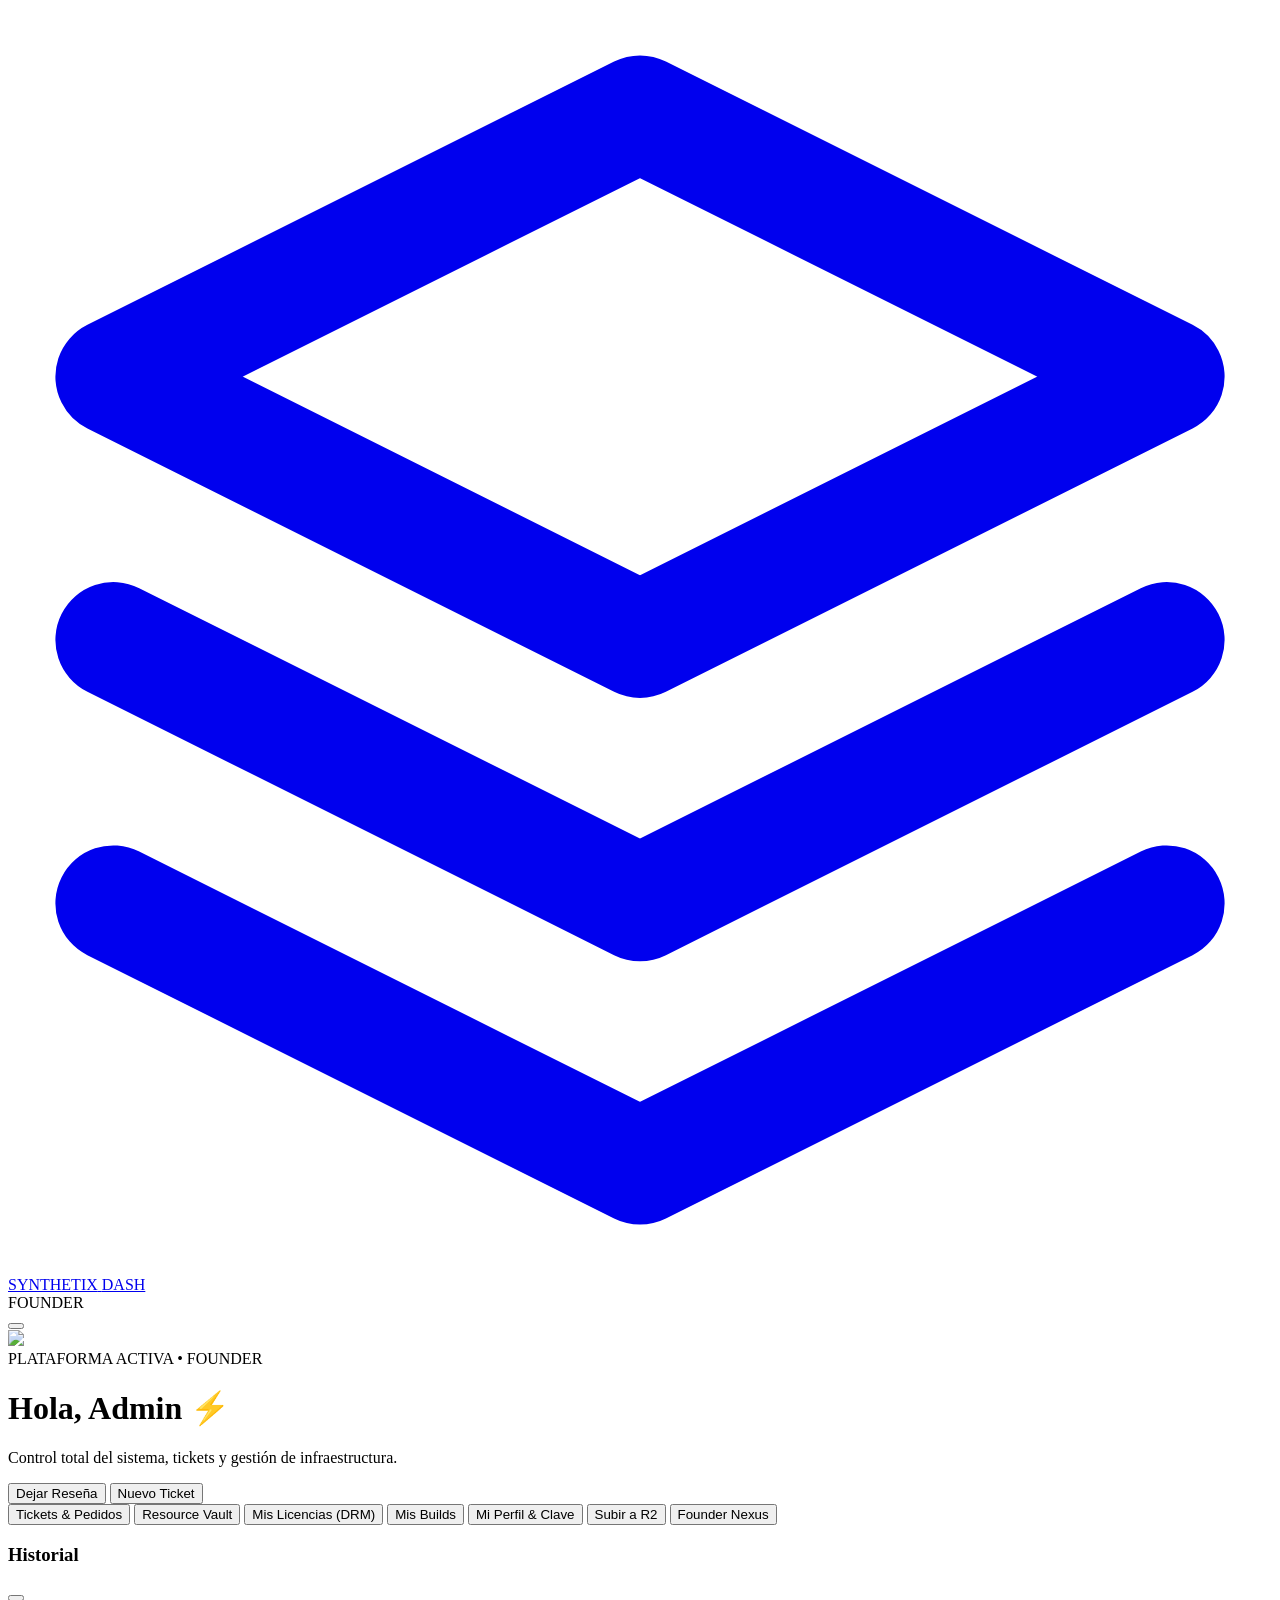
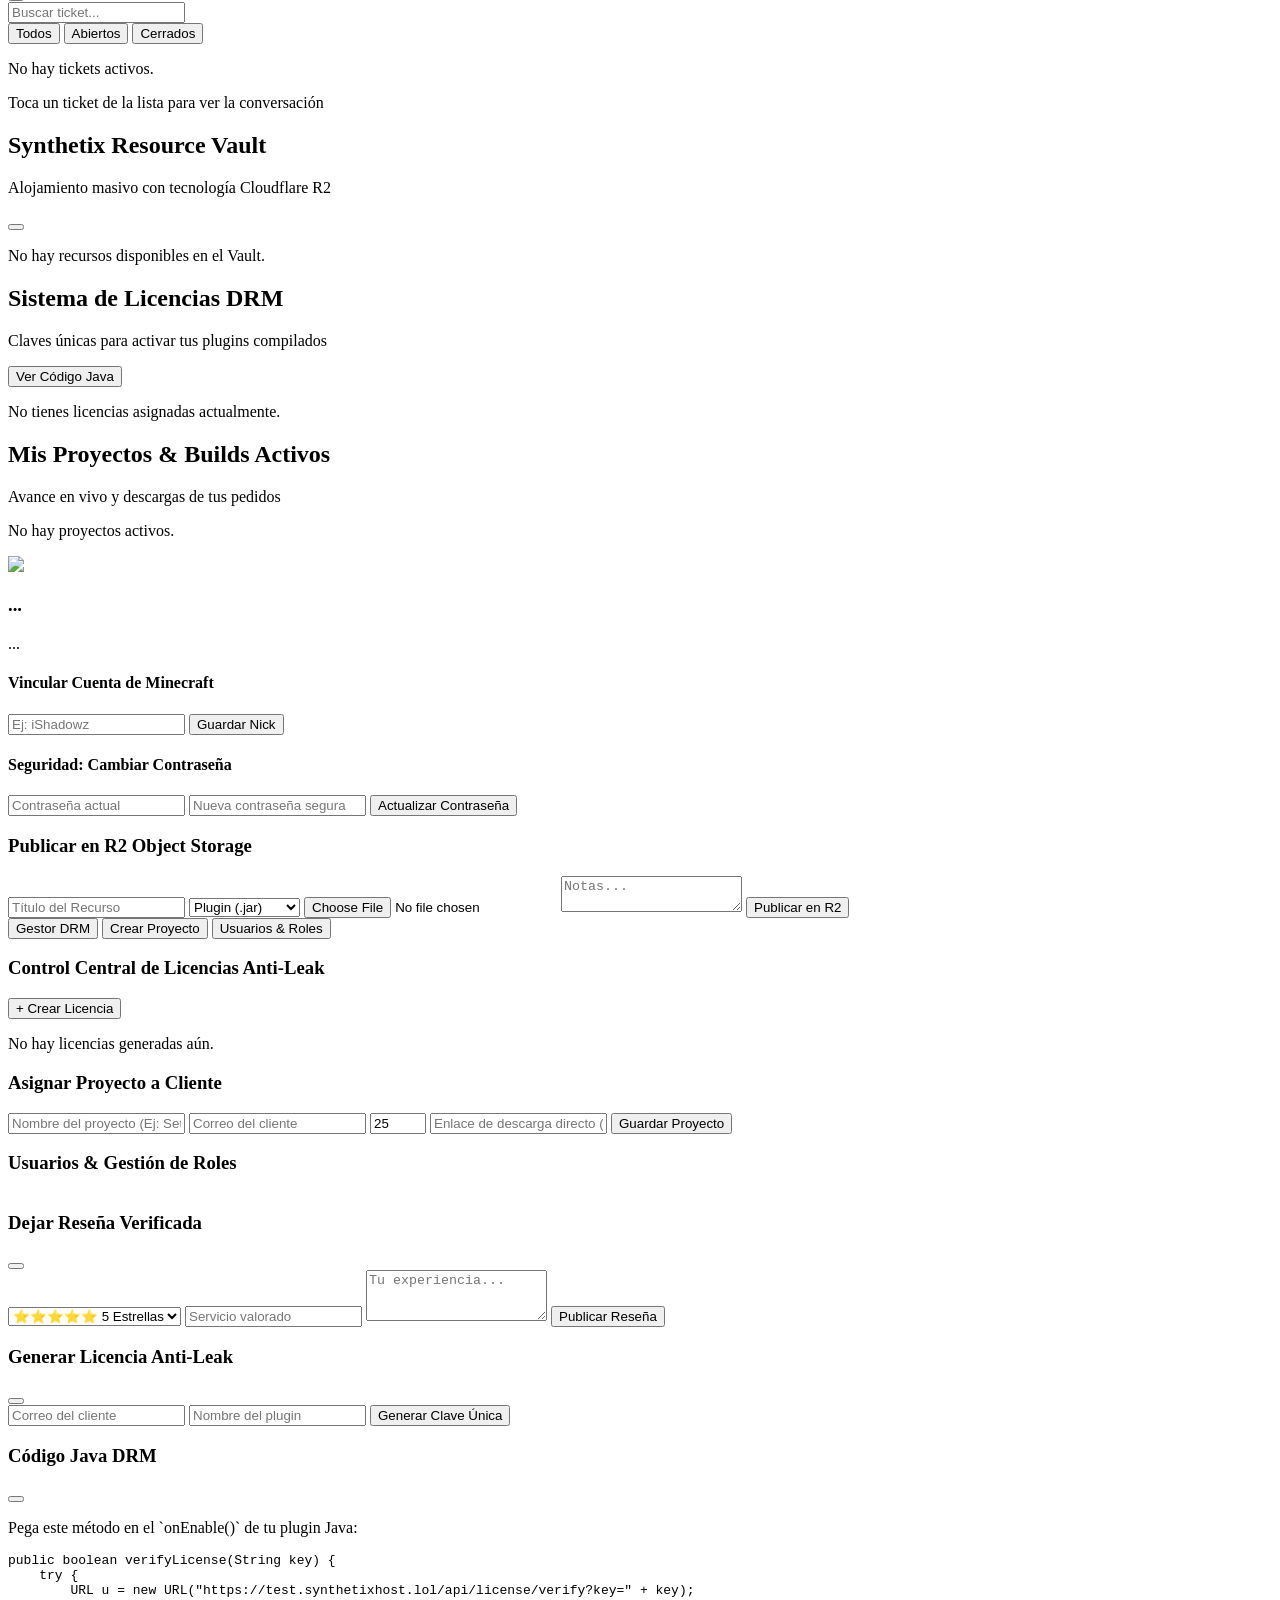
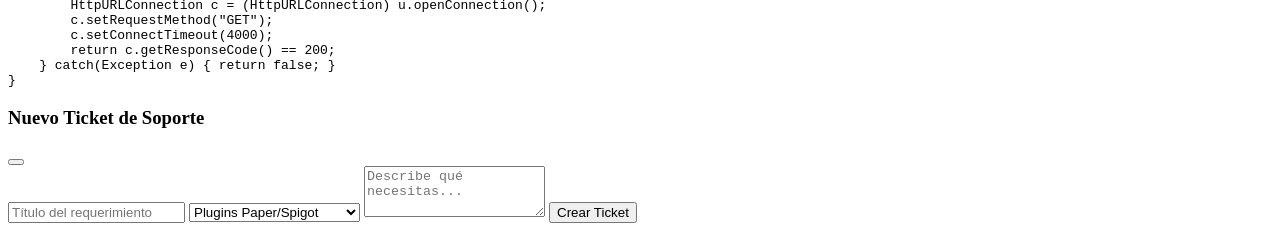
==== public/dashboard.html @ 91f56c61 "fix: solucionar bloqueo de cargando en licencias y restaurar sesion permanente" ====
<!DOCTYPE html>
<html lang="es">
<head>
  <meta charset="UTF-8">
  <meta name="viewport" content="width=device-width, initial-scale=1.0, maximum-scale=1.0, user-scalable=no">
  <title>Dashboard | Synthetix Studio</title>
  <link rel="manifest" href="/manifest.json">
  <script src="https://cdn.tailwindcss.com"></script>
  <script src="https://unpkg.com/lucide@latest"></script>
  <link rel="stylesheet" href="/assets/css/theme.css">
  <link rel="stylesheet" href="/assets/css/animations.css">
  <style>
    .no-scrollbar::-webkit-scrollbar { display: none; }
    .no-scrollbar { -ms-overflow-style: none; scrollbar-width: none; }
  </style>
</head>
<body class="bg-mesh-pattern antialiased min-h-screen text-purple-100 pb-20">

  <!-- NAVBAR -->
  <nav class="sticky top-0 z-40 backdrop-blur-2xl bg-[#06030d]/90 border-b border-purple-500/20 px-4 sm:px-8 py-3.5">
    <div class="max-w-7xl mx-auto flex items-center justify-between">
      <a href="/" class="group flex items-center space-x-2.5 transition">
        <div class="relative w-9 h-9 rounded-xl bg-[#0b0517] border border-purple-400/40 flex items-center justify-center shadow-inner">
          <svg class="w-4 h-4 text-purple-300" viewBox="0 0 24 24" fill="none" stroke="currentColor" stroke-width="2.2" stroke-linecap="round" stroke-linejoin="round">
            <polygon points="12 2 2 7 12 12 22 7 12 2"></polygon>
            <polyline points="2 17 12 22 22 17"></polyline>
            <polyline points="2 12 12 17 22 12"></polyline>
          </svg>
        </div>
        <div class="flex items-center space-x-1.5">
          <span class="font-black text-base sm:text-lg tracking-wider text-white">SYNTHETIX</span>
          <span class="text-[9px] font-mono font-bold px-1.5 py-0.5 rounded-md bg-purple-950 border border-purple-500/40 text-purple-300 uppercase">DASH</span>
        </div>
      </a>

      <div class="flex items-center space-x-3">
        <div id="roleBadge" class="inline-flex items-center space-x-1.5 px-3 py-1 rounded-full text-xs font-mono font-bold bg-purple-950 border border-fuchsia-500/60 text-fuchsia-300">
          <span class="w-2 h-2 rounded-full bg-purple-400 animate-pulse"></span>
          <span id="roleText">FOUNDER</span>
        </div>
        <button onclick="logout()" class="p-2 rounded-xl bg-purple-950/50 hover:bg-rose-950/60 border border-purple-900/60 text-purple-300 hover:text-rose-300 transition" title="Cerrar Sesión">
          <i data-lucide="log-out" class="w-4 h-4"></i>
        </button>
      </div>
    </div>
  </nav>

  <main class="max-w-7xl mx-auto px-4 sm:px-8 py-6 space-y-6">
    
    <!-- HEADER -->
    <div class="p-5 sm:p-7 rounded-3xl card-glass border border-purple-500/30 flex flex-col sm:flex-row sm:items-center justify-between gap-4">
      <div class="flex items-center space-x-4">
        <img id="userMcAvatar" src="https://mc-heads.net/avatar/steve/64" class="w-14 h-14 rounded-2xl border-2 border-purple-500/40 shadow-lg bg-black/60 object-cover">
        <div>
          <div class="flex items-center space-x-2 text-xs font-mono text-purple-400 mb-1">
            <span>PLATAFORMA ACTIVA</span>
            <span>•</span>
            <span id="welcomeRole" class="text-fuchsia-400 font-bold uppercase">FOUNDER</span>
          </div>
          <h1 class="text-xl sm:text-3xl font-black text-white">
            Hola, <span id="usernameDisplay" class="text-transparent bg-clip-text bg-gradient-to-r from-purple-300 via-fuchsia-300 to-white">Admin</span> ⚡
          </h1>
          <p id="roleDescription" class="text-purple-300/60 text-xs mt-0.5">Control total del sistema, tickets y gestión de infraestructura.</p>
        </div>
      </div>

      <div class="flex items-center space-x-2">
        <button onclick="openReviewModal()" class="inline-flex items-center space-x-1.5 px-4 py-2.5 rounded-xl border border-purple-500/40 bg-purple-950/40 text-purple-300 hover:text-white text-xs font-bold transition">
          <i data-lucide="star" class="w-3.5 h-3.5 text-amber-400"></i>
          <span>Dejar Reseña</span>
        </button>
        <button onclick="openTicketModal()" class="inline-flex items-center justify-center space-x-1.5 bg-gradient-to-r from-purple-600 to-fuchsia-600 hover:from-purple-500 text-white font-bold px-4 py-2.5 rounded-xl text-xs shadow-lg shadow-purple-600/30">
          <i data-lucide="plus-circle" class="w-4 h-4"></i>
          <span>Nuevo Ticket</span>
        </button>
      </div>
    </div>

    <!-- PESTAÑAS HORIZONTALES -->
    <div class="flex items-center space-x-2 overflow-x-auto no-scrollbar pb-1 border-b border-purple-900/40">
      <button onclick="setMainTab('tickets')" id="tabBtnTickets" class="whitespace-nowrap px-4 py-2 rounded-xl text-xs font-bold bg-purple-600 text-white transition flex items-center space-x-1.5 shadow-md shadow-purple-600/30">
        <i data-lucide="message-square" class="w-3.5 h-3.5"></i>
        <span>Tickets & Pedidos</span>
      </button>
      <button onclick="setMainTab('vault')" id="tabBtnVault" class="whitespace-nowrap px-4 py-2 rounded-xl text-xs font-bold bg-purple-950/40 text-purple-300 border border-purple-500/30 hover:text-white transition flex items-center space-x-1.5">
        <i data-lucide="package" class="w-3.5 h-3.5 text-fuchsia-400"></i>
        <span>Resource Vault</span>
      </button>
      <button onclick="setMainTab('licenses')" id="tabBtnLicenses" class="whitespace-nowrap px-4 py-2 rounded-xl text-xs font-bold bg-purple-950/40 text-purple-300 border border-purple-500/30 hover:text-white transition flex items-center space-x-1.5">
        <i data-lucide="shield-check" class="w-3.5 h-3.5 text-emerald-400"></i>
        <span>Mis Licencias (DRM)</span>
      </button>
      <button onclick="setMainTab('projects')" id="tabBtnProjects" class="whitespace-nowrap px-4 py-2 rounded-xl text-xs font-bold bg-purple-950/40 text-purple-300 border border-purple-500/30 hover:text-white transition flex items-center space-x-1.5">
        <i data-lucide="folder-git-2" class="w-3.5 h-3.5"></i>
        <span>Mis Builds</span>
      </button>
      <button onclick="setMainTab('profile')" id="tabBtnProfile" class="whitespace-nowrap px-4 py-2 rounded-xl text-xs font-bold bg-purple-950/40 text-purple-300 border border-purple-500/30 hover:text-white transition flex items-center space-x-1.5">
        <i data-lucide="user-check" class="w-3.5 h-3.5 text-cyan-400"></i>
        <span>Mi Perfil & Clave</span>
      </button>
      <button onclick="setMainTab('dev')" id="tabBtnDev" class="hidden whitespace-nowrap px-4 py-2 rounded-xl text-xs font-bold bg-purple-950/40 text-cyan-300 border border-cyan-500/40 hover:text-white transition flex items-center space-x-1.5">
        <i data-lucide="upload" class="w-3.5 h-3.5"></i>
        <span>Subir a R2</span>
      </button>
      <button onclick="setMainTab('founder')" id="tabBtnFounder" class="hidden whitespace-nowrap px-4 py-2 rounded-xl text-xs font-bold bg-purple-950/40 text-fuchsia-300 border border-fuchsia-500/40 hover:text-white transition flex items-center space-x-1.5">
        <i data-lucide="crown" class="w-3.5 h-3.5 text-amber-400"></i>
        <span>Founder Nexus</span>
      </button>
    </div>

    <!-- VISTA 1: TICKETS -->
    <div id="viewTickets" class="grid lg:grid-cols-3 gap-5">
      <div class="lg:col-span-1 p-5 rounded-3xl card-glass border border-purple-900/40 space-y-3">
        <div class="flex items-center justify-between border-b border-purple-950 pb-2.5">
          <h3 class="font-bold text-white text-xs uppercase font-mono tracking-wider">Historial</h3>
          <button onclick="loadTickets()" class="text-xs text-purple-400 hover:text-white"><i data-lucide="refresh-cw" class="w-3.5 h-3.5"></i></button>
        </div>
        <input type="text" id="ticketSearchInput" oninput="filterTickets()" placeholder="Buscar ticket..." class="w-full bg-black/60 border border-purple-950 rounded-xl px-3 py-1.5 text-xs text-white placeholder-purple-400/40 focus:outline-none focus:border-purple-400">
        <div class="flex space-x-1 text-[10px] font-mono">
          <button onclick="setTicketFilter('all')" id="fltAll" class="flex-1 py-1 rounded-lg bg-purple-600 text-white font-bold">Todos</button>
          <button onclick="setTicketFilter('Abierto')" id="fltOpen" class="flex-1 py-1 rounded-lg bg-purple-950/50 text-purple-300 hover:text-white">Abiertos</button>
          <button onclick="setTicketFilter('Cerrado')" id="fltClosed" class="flex-1 py-1 rounded-lg bg-purple-950/50 text-purple-300 hover:text-white">Cerrados</button>
        </div>
        <div id="ticketsContainer" class="space-y-2 max-h-[400px] overflow-y-auto pr-1">
          <p class="text-xs text-purple-400 text-center py-4">No hay tickets activos.</p>
        </div>
      </div>

      <div class="lg:col-span-2 p-5 rounded-3xl card-glass border border-purple-900/40 flex flex-col justify-between min-h-[480px]">
        <div id="ticketDetailContent" class="space-y-3">
          <div class="text-center py-24 text-purple-400/60">
            <i data-lucide="message-square" class="w-10 h-10 mx-auto mb-2 opacity-50"></i>
            <p class="text-xs font-semibold">Toca un ticket de la lista para ver la conversación</p>
          </div>
        </div>
        <div id="replyArea" class="hidden pt-3 border-t border-purple-950 mt-3"></div>
      </div>
    </div>

    <!-- VISTA 2: RESOURCE VAULT -->
    <div id="viewVault" class="hidden space-y-4">
      <div class="p-6 rounded-3xl card-glass border border-purple-900/40 space-y-4">
        <div class="flex items-center justify-between border-b border-purple-950 pb-3">
          <div>
            <h2 class="text-base font-bold text-white">Synthetix Resource Vault</h2>
            <p class="text-[11px] text-purple-300/60">Alojamiento masivo con tecnología Cloudflare R2</p>
          </div>
          <button onclick="loadVault()" class="text-xs text-purple-400 hover:text-white"><i data-lucide="refresh-cw" class="w-3.5 h-3.5"></i></button>
        </div>
        <div id="vaultContainer" class="grid sm:grid-cols-2 lg:grid-cols-3 gap-4">
          <p class="text-xs text-purple-400 py-6">No hay recursos disponibles en el Vault.</p>
        </div>
      </div>
    </div>

    <!-- VISTA 3: MIS LICENCIAS (DRM) -->
    <div id="viewLicenses" class="hidden space-y-6">
      <div class="p-6 rounded-3xl card-glass border border-purple-900/40 space-y-6">
        <div class="flex items-center justify-between border-b border-purple-950 pb-4">
          <div>
            <h2 class="text-base font-bold text-white">Sistema de Licencias DRM</h2>
            <p class="text-xs text-purple-300/60">Claves únicas para activar tus plugins compilados</p>
          </div>
          <button onclick="showJavaSnippetModal()" class="px-3.5 py-2 rounded-xl bg-purple-950 border border-purple-800 text-purple-300 hover:text-white text-xs font-mono font-bold flex items-center space-x-1.5">
            <i data-lucide="code" class="w-4 h-4"></i>
            <span>Ver Código Java</span>
          </button>
        </div>
        <div id="licensesContainer" class="space-y-3">
          <p class="text-xs text-purple-400 text-center py-4">No tienes licencias asignadas actualmente.</p>
        </div>
      </div>
    </div>

    <!-- VISTA 4: MIS BUILDS -->
    <div id="viewProjects" class="hidden space-y-4">
      <div class="p-6 rounded-3xl card-glass border border-purple-900/40 space-y-4">
        <div class="border-b border-purple-950 pb-3">
          <h2 class="text-base font-bold text-white">Mis Proyectos & Builds Activos</h2>
          <p class="text-[11px] text-purple-300/60">Avance en vivo y descargas de tus pedidos</p>
        </div>
        <div id="projectsContainer" class="grid md:grid-cols-2 gap-4">
          <p class="text-xs text-purple-400 text-center py-4">No hay proyectos activos.</p>
        </div>
      </div>
    </div>

    <!-- VISTA 5: MI PERFIL Y SEGURIDAD -->
    <div id="viewProfile" class="hidden space-y-6">
      <div class="grid md:grid-cols-3 gap-6">
        <div class="p-6 rounded-3xl card-glass border border-purple-900/60 space-y-4 text-center flex flex-col items-center">
          <img id="profilePreviewHead" src="https://mc-heads.net/avatar/steve/100" class="w-24 h-24 rounded-2xl border-2 border-fuchsia-500/50 shadow-xl bg-black/60 object-cover">
          <div>
            <h3 id="profileUsername" class="text-lg font-bold text-white mt-3">...</h3>
            <p id="profileEmail" class="text-xs text-purple-400 font-mono">...</p>
          </div>
        </div>

        <div class="md:col-span-2 space-y-6">
          <div class="p-6 rounded-3xl card-glass border border-purple-900/60 space-y-3">
            <h4 class="text-sm font-bold text-white flex items-center space-x-2">
              <i data-lucide="gamepad-2" class="w-4 h-4 text-fuchsia-400"></i>
              <span>Vincular Cuenta de Minecraft</span>
            </h4>
            <form id="mcNickForm" class="flex gap-2">
              <input type="text" id="mcNickInput" placeholder="Ej: iShadowz" class="flex-1 bg-black/60 border border-purple-900 rounded-xl px-3 py-2 text-xs text-white">
              <button type="submit" class="px-4 py-2 rounded-xl bg-purple-600 hover:bg-purple-500 text-white font-bold text-xs">Guardar Nick</button>
            </form>
          </div>

          <div class="p-6 rounded-3xl card-glass border border-purple-900/60 space-y-3">
            <h4 class="text-sm font-bold text-white flex items-center space-x-2">
              <i data-lucide="key" class="w-4 h-4 text-purple-400"></i>
              <span>Seguridad: Cambiar Contraseña</span>
            </h4>
            <form id="changePasswordForm" class="space-y-3">
              <input type="password" id="currentPass" required placeholder="Contraseña actual" class="w-full bg-black/60 border border-purple-900 rounded-xl px-3 py-2 text-xs text-white">
              <input type="password" id="newPass" required placeholder="Nueva contraseña segura" class="w-full bg-black/60 border border-purple-900 rounded-xl px-3 py-2 text-xs text-white">
              <button type="submit" class="w-full py-2.5 rounded-xl bg-gradient-to-r from-purple-600 to-fuchsia-600 font-bold text-xs text-white">Actualizar Contraseña</button>
            </form>
          </div>
        </div>
      </div>
    </div>

    <!-- VISTA 6: DEV STUDIO (SUBIDA A R2) -->
    <div id="viewDev" class="hidden space-y-4">
      <div class="p-6 sm:p-8 rounded-3xl card-glass border border-cyan-500/40 max-w-xl mx-auto space-y-4">
        <h3 class="font-bold text-white text-sm">Publicar en R2 Object Storage</h3>
        <form id="vaultUploadForm" class="space-y-3">
          <input type="text" id="vName" required placeholder="Título del Recurso" class="w-full bg-black/60 border border-purple-900 rounded-xl px-3 py-2 text-xs text-white">
          <select id="vCategory" class="w-full bg-black/60 border border-purple-900 rounded-xl px-3 py-2 text-xs text-white">
            <option value="Plugin">Plugin (.jar)</option><option value="Setup">Setup (.zip)</option><option value="Mapa">Mapa (.schem)</option>
          </select>
          <input type="file" id="vFile" required class="text-xs text-purple-400">
          <textarea id="vDesc" rows="2" placeholder="Notas..." class="w-full bg-black/60 border border-purple-900 rounded-xl px-3 py-2 text-xs text-white"></textarea>
          <button type="submit" id="vUploadBtn" class="w-full bg-cyan-600 font-bold text-xs text-black py-2.5 rounded-xl">Publicar en R2</button>
        </form>
      </div>
    </div>

    <!-- VISTA 7: FOUNDER NEXUS -->
    <div id="viewFounder" class="hidden space-y-6">
      <div class="grid grid-cols-3 gap-2.5 max-w-lg">
        <button onclick="setFounderSubTab('licenses')" id="fTabLicenses" class="p-3 rounded-2xl bg-purple-600 text-white font-bold text-xs">Gestor DRM</button>
        <button onclick="setFounderSubTab('assignProject')" id="fTabAssign" class="p-3 rounded-2xl bg-black/40 border border-purple-900 text-purple-300 font-bold text-xs">Crear Proyecto</button>
        <button onclick="setFounderSubTab('users')" id="fTabUsers" class="p-3 rounded-2xl bg-black/40 border border-purple-900 text-purple-300 font-bold text-xs">Usuarios & Roles</button>
      </div>

      <!-- SECCIÓN DRM -->
      <div id="fSecLicenses" class="p-5 rounded-3xl card-glass border border-purple-900/40 space-y-4">
        <div class="flex items-center justify-between border-b border-purple-950 pb-3">
          <h3 class="font-bold text-white text-sm">Control Central de Licencias Anti-Leak</h3>
          <button onclick="openCreateLicenseModal()" class="px-3 py-1.5 rounded-xl bg-purple-600 hover:bg-purple-500 text-white text-xs font-bold">+ Crear Licencia</button>
        </div>
        <div id="founderLicensesList" class="space-y-2">
          <p class="text-xs text-purple-400 text-center py-4">No hay licencias generadas aún.</p>
        </div>
      </div>

      <!-- SECCIÓN CREAR PROYECTO -->
      <div id="fSecAssign" class="hidden p-5 rounded-3xl card-glass border border-purple-900/40 max-w-xl space-y-3">
        <h3 class="font-bold text-white text-sm">Asignar Proyecto a Cliente</h3>
        <form id="createProjectForm" class="space-y-3">
          <input type="text" id="pTitle" required placeholder="Nombre del proyecto (Ej: Setup BoxPvP)" class="w-full bg-black/60 border border-purple-900 rounded-xl px-3 py-2 text-xs text-white">
          <input type="email" id="pClientEmail" required placeholder="Correo del cliente" class="w-full bg-black/60 border border-purple-900 rounded-xl px-3 py-2 text-xs text-white">
          <input type="number" id="pProgress" min="0" max="100" value="25" placeholder="Progreso %" class="w-full bg-black/60 border border-purple-900 rounded-xl px-3 py-2 text-xs text-white">
          <input type="url" id="pDownloadUrl" placeholder="Enlace de descarga directo (opcional)" class="w-full bg-black/60 border border-purple-900 rounded-xl px-3 py-2 text-xs text-white">
          <button type="submit" class="w-full bg-purple-600 hover:bg-purple-500 font-bold text-xs text-white py-2.5 rounded-xl transition shadow-md shadow-purple-600/30">Guardar Proyecto</button>
        </form>
      </div>

      <!-- SECCIÓN USUARIOS -->
      <div id="fSecUsers" class="hidden p-5 rounded-3xl card-glass border border-purple-900/40 space-y-3">
        <h3 class="font-bold text-white text-sm">Usuarios & Gestión de Roles</h3>
        <div class="overflow-x-auto"><table class="w-full text-left text-xs"><tbody id="usersTableBody" class="divide-y divide-purple-950"></tbody></table></div>
      </div>
    </div>

  </main>

  <!-- MODAL: DEJAR RESEÑA -->
  <div id="reviewModal" class="fixed inset-0 z-50 bg-black/80 backdrop-blur-sm hidden flex items-center justify-center p-4">
    <div class="max-w-md w-full card-glass rounded-3xl p-6 border border-purple-500/40 shadow-2xl space-y-4">
      <div class="flex items-center justify-between">
        <h3 class="text-base font-bold text-white">Dejar Reseña Verificada</h3>
        <button onclick="closeReviewModal()" class="text-purple-400 hover:text-white"><i data-lucide="x" class="w-5 h-5"></i></button>
      </div>
      <form id="reviewForm" class="space-y-3">
        <select id="revStars" class="w-full bg-black/60 border border-purple-900 rounded-xl px-3 py-2 text-xs text-white">
          <option value="5">⭐⭐⭐⭐⭐ 5 Estrellas</option>
          <option value="4">⭐⭐⭐⭐ 4 Estrellas</option>
          <option value="3">⭐⭐⭐ 3 Estrellas</option>
        </select>
        <input type="text" id="revService" required placeholder="Servicio valorado" class="w-full bg-black/60 border border-purple-900 rounded-xl px-3 py-2 text-xs text-white">
        <textarea id="revComment" rows="3" required placeholder="Tu experiencia..." class="w-full bg-black/60 border border-purple-900 rounded-xl px-3 py-2 text-xs text-white"></textarea>
        <button type="submit" class="w-full bg-gradient-to-r from-purple-600 to-fuchsia-600 text-white font-bold py-2.5 rounded-xl text-xs">Publicar Reseña</button>
      </form>
    </div>
  </div>

  <!-- MODAL: CREAR LICENCIA DRM -->
  <div id="createLicenseModal" class="fixed inset-0 z-50 bg-black/80 backdrop-blur-sm hidden flex items-center justify-center p-4">
    <div class="max-w-md w-full card-glass rounded-3xl p-6 border border-purple-500/40 shadow-2xl space-y-4">
      <div class="flex items-center justify-between">
        <h3 class="text-base font-bold text-white">Generar Licencia Anti-Leak</h3>
        <button onclick="closeCreateLicenseModal()" class="text-purple-400 hover:text-white"><i data-lucide="x" class="w-5 h-5"></i></button>
      </div>
      <form id="createLicenseForm" class="space-y-3">
        <input type="email" id="licEmail" required placeholder="Correo del cliente" class="w-full bg-black/60 border border-purple-900 rounded-xl px-3 py-2 text-xs text-white">
        <input type="text" id="licPlugin" required placeholder="Nombre del plugin" class="w-full bg-black/60 border border-purple-900 rounded-xl px-3 py-2 text-xs text-white">
        <button type="submit" class="w-full bg-emerald-600 hover:bg-emerald-500 text-white font-bold py-2.5 rounded-xl text-xs">Generar Clave Única</button>
      </form>
    </div>
  </div>

  <!-- MODAL: CÓDIGO JAVA DRM -->
  <div id="javaSnippetModal" class="fixed inset-0 z-50 bg-black/80 backdrop-blur-sm hidden flex items-center justify-center p-4">
    <div class="max-w-xl w-full card-glass rounded-3xl p-6 border border-purple-500/40 shadow-2xl space-y-4">
      <div class="flex items-center justify-between">
        <h3 class="text-sm font-bold text-white">Código Java DRM</h3>
        <button onclick="closeJavaSnippetModal()" class="text-purple-400 hover:text-white"><i data-lucide="x" class="w-5 h-5"></i></button>
      </div>
      <p class="text-xs text-purple-300/70">Pega este método en el `onEnable()` de tu plugin Java:</p>
      <div class="bg-black/90 p-4 rounded-xl border border-purple-950 font-mono text-[11px] text-purple-300 overflow-x-auto leading-relaxed">
        <pre>public boolean verifyLicense(String key) {
    try {
        URL u = new URL("https://test.synthetixhost.lol/api/license/verify?key=" + key);
        HttpURLConnection c = (HttpURLConnection) u.openConnection();
        c.setRequestMethod("GET");
        c.setConnectTimeout(4000);
        return c.getResponseCode() == 200;
    } catch(Exception e) { return false; }
}</pre>
      </div>
    </div>
  </div>

  <!-- MODAL TICKET -->
  <div id="ticketModal" class="fixed inset-0 z-50 bg-black/80 backdrop-blur-sm hidden flex items-center justify-center p-4">
    <div class="max-w-md w-full card-glass rounded-3xl p-5 border border-purple-500/40 shadow-2xl">
      <div class="flex items-center justify-between mb-3">
        <h3 class="text-base font-bold text-white">Nuevo Ticket de Soporte</h3>
        <button onclick="closeTicketModal()" class="text-purple-400 hover:text-white"><i data-lucide="x" class="w-5 h-5"></i></button>
      </div>
      <form id="ticketForm" class="space-y-3">
        <input type="text" id="tTitle" required placeholder="Título del requerimiento" class="w-full bg-black/60 border border-purple-900 rounded-xl px-3 py-2 text-xs text-white">
        <select id="tCategory" class="w-full bg-black/60 border border-purple-900 rounded-xl px-3 py-2 text-xs text-white">
          <option value="Plugins Paper/Spigot">Plugins Paper/Spigot</option>
          <option value="Setup Servidor">Setup Completo Servidor</option>
          <option value="Configuración">Configuración / Pack</option>
          <option value="Bot de Discord">Bot de Discord</option>
        </select>
        <textarea id="tMessage" rows="3" required placeholder="Describe qué necesitas..." class="w-full bg-black/60 border border-purple-900 rounded-xl px-3 py-2 text-xs text-white"></textarea>
        <button type="submit" class="w-full bg-purple-600 text-white font-bold py-2.5 rounded-xl text-xs">Crear Ticket</button>
      </form>
    </div>
  </div>

  <script>
    lucide.createIcons();

    // LEER DATOS DIRECTOS
    const token = localStorage.getItem('synthetix_token');
    let currentUser = JSON.parse(localStorage.getItem('synthetix_user') || '{}');
    let allLoadedTickets = [], allVaultItems = [], currentFilter = 'all', activeTicketId = null, selectedChatFile = null;

    if (!token || !currentUser.username) {
      window.location.href = '/login';
    } else {
      renderUser(currentUser);
      loadTickets();
      loadVault();
      loadLicenses();
      loadProjects();
    }

    function renderUser(user) {
      if (!user.username) return;
      document.getElementById('usernameDisplay').innerText = user.username;
      document.getElementById('roleText').innerText = (user.role || 'USER').toUpperCase();
      document.getElementById('welcomeRole').innerText = (user.role || 'USER').toUpperCase();
      document.getElementById('profileUsername').innerText = user.username;
      document.getElementById('profileEmail').innerText = user.email;

      if (user.mcNick) {
        document.getElementById('mcNickInput').value = user.mcNick;
        const avatarUrl = `https://mc-heads.net/avatar/${user.mcNick}/100`;
        document.getElementById('userMcAvatar').src = avatarUrl;
        document.getElementById('profilePreviewHead').src = avatarUrl;
      }

      if (user.role === 'Founder') {
        document.getElementById('tabBtnFounder').classList.remove('hidden');
        document.getElementById('tabBtnDev').classList.remove('hidden');
      }
    }

    function setMainTab(tab) {
      ['tickets', 'vault', 'licenses', 'projects', 'profile', 'dev', 'founder'].forEach(t => {
        const v = document.getElementById(`view${t.charAt(0).toUpperCase() + t.slice(1)}`);
        const b = document.getElementById(`tabBtn${t.charAt(0).toUpperCase() + t.slice(1)}`);
        if (v && b) {
          if (t === tab) {
            v.classList.remove('hidden');
            b.className = "whitespace-nowrap px-4 py-2 rounded-xl text-xs font-bold bg-purple-600 text-white transition flex items-center space-x-1.5 shadow-md shadow-purple-600/30";
          } else {
            v.classList.add('hidden');
            b.className = "whitespace-nowrap px-4 py-2 rounded-xl text-xs font-bold bg-purple-950/40 text-purple-300 border border-purple-500/30 hover:text-white transition flex items-center space-x-1.5";
          }
        }
      });
      if (tab === 'licenses') loadLicenses();
      if (tab === 'founder') { loadFounderUsers(); loadFounderLicenses(); }
      lucide.createIcons();
    }

    // --- TICKETS ---
    async function loadTickets() {
      const container = document.getElementById('ticketsContainer');
      try {
        const res = await fetch('/api/tickets', { headers: { 'Authorization': `Bearer ${token}` } });
        if (!res.ok) throw new Error();
        const data = await res.json();
        allLoadedTickets = data.tickets || [];
        renderTicketsList();
      } catch (e) {
        container.innerHTML = '<p class="text-xs text-purple-400 text-center py-4">No hay tickets activos.</p>';
      }
    }

    function setTicketFilter(filter) {
      currentFilter = filter;
      document.getElementById('fltAll').className = filter === 'all' ? "flex-1 py-1 rounded-lg bg-purple-600 text-white font-bold" : "flex-1 py-1 rounded-lg bg-purple-950/50 text-purple-300";
      document.getElementById('fltOpen').className = filter === 'Abierto' ? "flex-1 py-1 rounded-lg bg-purple-600 text-white font-bold" : "flex-1 py-1 rounded-lg bg-purple-950/50 text-purple-300";
      document.getElementById('fltClosed').className = filter === 'Cerrado' ? "flex-1 py-1 rounded-lg bg-purple-600 text-white font-bold" : "flex-1 py-1 rounded-lg bg-purple-950/50 text-purple-300";
      renderTicketsList();
    }

    function filterTickets() { renderTicketsList(); }

    function renderTicketsList() {
      const container = document.getElementById('ticketsContainer');
      const search = (document.getElementById('ticketSearchInput').value || "").toLowerCase();
      let filtered = allLoadedTickets;
      if (currentFilter !== 'all') filtered = filtered.filter(t => t.status === currentFilter);
      if (search) filtered = filtered.filter(t => t.id.toLowerCase().includes(search) || t.title.toLowerCase().includes(search));

      if (filtered.length > 0) {
        const isFounder = (currentUser.role === 'Founder');
        container.innerHTML = filtered.map(t => `
          <div onclick="selectTicket('${t.id}')" class="p-3 rounded-xl bg-black/40 border border-purple-900/40 hover:border-purple-500/60 cursor-pointer transition text-left relative group">
            <div class="flex items-center justify-between mb-1">
              <span class="text-xs font-mono text-fuchsia-400 font-bold">${t.id}</span>
              <div class="flex items-center space-x-1.5">
                <span class="text-[9px] px-2 py-0.5 rounded ${t.status === 'Abierto' ? 'bg-emerald-950 text-emerald-400' : 'bg-purple-950 text-purple-300'} font-bold">${t.status}</span>
                ${isFounder ? `<button onclick="event.stopPropagation(); deleteTicket('${t.id}')" class="text-rose-400 hover:text-white p-1"><i data-lucide="trash-2" class="w-3.5 h-3.5"></i></button>` : ''}
              </div>
            </div>
            <h4 class="text-xs font-bold text-white truncate">${t.title}</h4>
            <p class="text-[10px] text-purple-400/60 mt-0.5">${t.author} • ${t.createdAt}</p>
          </div>
        `).join('');
      } else {
        container.innerHTML = '<p class="text-xs text-purple-400 text-center py-6">No hay tickets disponibles.</p>';
      }
      lucide.createIcons();
    }

    async function selectTicket(id) {
      activeTicketId = id;
      selectedChatFile = null;
      const detail = document.getElementById('ticketDetailContent');
      const replyArea = document.getElementById('replyArea');
      detail.innerHTML = '<p class="text-xs text-purple-400 text-center py-10">Cargando...</p>';

      try {
        const res = await fetch(`/api/tickets?id=${id}`, { headers: { 'Authorization': `Bearer ${token}` } });
        const data = await res.json();
        const t = data.ticket;
        const isStaff = (currentUser.role === 'Founder' || currentUser.role === 'Admin' || currentUser.role === 'Soporte');

        detail.innerHTML = `
          <div class="flex items-center justify-between border-b border-purple-950 pb-2.5">
            <div><span class="text-xs font-mono text-fuchsia-400 font-bold">${t.id}</span><h3 class="text-sm font-bold text-white">${t.title}</h3></div>
            <div>${isStaff ? `<select onchange="changeTicketStatus('${t.id}', this.value)" class="bg-black border border-purple-800 text-xs text-white p-1 rounded"><option value="Abierto" ${t.status=='Abierto'?'selected':''}>Abierto</option><option value="Cerrado" ${t.status=='Cerrado'?'selected':''}>Cerrado</option></select>` : t.status}</div>
          </div>
          <div class="space-y-2.5 max-h-[300px] overflow-y-auto pr-1">
            ${t.messages.map(m => `
              <div class="p-3 rounded-2xl ${m.role==='Founder'?'bg-purple-950/40 border border-fuchsia-500/30 ml-4':'bg-black/50 border border-purple-950 mr-4'}">
                <p class="text-[10px] font-bold text-white">${m.sender} <span class="text-[9px] text-purple-400">(${m.role})</span></p>
                <p class="text-xs text-purple-100 mt-1">${m.text}</p>
              </div>
            `).join('')}
          </div>
        `;

        if (t.status === 'Cerrado') {
          replyArea.innerHTML = `<div class="p-3 bg-black/60 text-center text-xs text-purple-300">Ticket cerrado. ${isStaff ? `<button onclick="changeTicketStatus('${t.id}', 'Abierto')" class="text-fuchsia-400 underline ml-2">Reabrir</button>` : ''}</div>`;
        } else {
          replyArea.innerHTML = `
            <form onsubmit="sendReply(event)" class="flex gap-2 items-center">
              <input type="text" id="replyText" required placeholder="Escribe tu mensaje..." class="flex-1 bg-black/60 border border-purple-900 rounded-xl px-3 py-2 text-xs text-white">
              <button type="submit" class="bg-purple-600 text-white px-4 py-2 rounded-xl text-xs font-bold">Enviar</button>
            </form>
          `;
        }
        replyArea.classList.remove('hidden');
        lucide.createIcons();
      } catch (e) {}
    }

    async function sendReply(e) {
      e.preventDefault();
      const text = document.getElementById('replyText').value.trim();
      const fd = new FormData();
      fd.append("ticketId", activeTicketId);
      fd.append("text", text);
      await fetch('/api/tickets/reply', { method: 'POST', headers: { 'Authorization': `Bearer ${token}` }, body: fd });
      selectTicket(activeTicketId);
    }

    async function changeTicketStatus(ticketId, newStatus) {
      await fetch('/api/tickets/status', { method: 'POST', headers: { 'Authorization': `Bearer ${token}`, 'Content-Type': 'application/json' }, body: JSON.stringify({ ticketId, newStatus }) });
      loadTickets(); selectTicket(ticketId);
    }

    async function deleteTicket(ticketId) {
      if (!confirm("¿Eliminar ticket?")) return;
      await fetch('/api/tickets/delete', { method: 'POST', headers: { 'Authorization': `Bearer ${token}`, 'Content-Type': 'application/json' }, body: JSON.stringify({ ticketId }) });
      loadTickets();
    }

    document.getElementById('ticketForm').addEventListener('submit', async (e) => {
      e.preventDefault();
      const res = await fetch('/api/tickets', { method: 'POST', headers: { 'Authorization': `Bearer ${token}`, 'Content-Type': 'application/json' }, body: JSON.stringify({ title: document.getElementById('tTitle').value, category: document.getElementById('tCategory').value, message: document.getElementById('tMessage').value }) });
      const d = await res.json();
      if (d.success) { closeTicketModal(); loadTickets(); selectTicket(d.ticket.id); }
    });

    // --- RESOURCE VAULT ---
    async function loadVault() {
      const container = document.getElementById('vaultContainer');
      try {
        const res = await fetch('/api/vault');
        const data = await res.json();
        allVaultItems = data.resources || [];
        container.innerHTML = allVaultItems.length ? allVaultItems.map(r => `
          <div class="p-4 rounded-2xl bg-black/40 border border-purple-900/60 flex flex-col justify-between space-y-3">
            <div><span class="text-xs font-bold text-white">${r.name}</span><p class="text-xs text-purple-300/70 mt-1">${r.description || ''}</p></div>
            <a href="/api/vault/download?id=${r.id}&token=${token}" class="w-full py-2 rounded-xl bg-purple-600 text-white text-xs font-bold text-center">Descargar</a>
          </div>
        `).join('') : '<p class="text-xs text-purple-400 text-center py-6 col-span-3">No hay recursos en el Vault.</p>';
        lucide.createIcons();
      } catch (e) {}
    }

    // --- LICENCIAS Y PROYECTOS (FOUNDER) ---
    async function loadLicenses() {
      const c = document.getElementById('licensesContainer');
      try {
        const res = await fetch('/api/licenses', { headers: { 'Authorization': `Bearer ${token}` } });
        if (!res.ok) throw new Error();
        const data = await res.json();
        if (data.licenses && data.licenses.length > 0) {
          c.innerHTML = data.licenses.map(l => `<div class="p-3 bg-black/40 border border-purple-900 rounded-xl text-xs flex justify-between"><span><b>${l.key}</b> (${l.resourceName})</span><span class="text-emerald-400">${l.status}</span></div>`).join('');
        } else {
          c.innerHTML = '<p class="text-xs text-purple-400 text-center py-4">No tienes licencias asignadas actualmente.</p>';
        }
        lucide.createIcons();
      } catch (e) {
        c.innerHTML = '<p class="text-xs text-purple-400 text-center py-4">No tienes licencias asignadas actualmente.</p>';
      }
    }

    async function loadFounderLicenses() {
      const fList = document.getElementById('founderLicensesList');
      try {
        const res = await fetch('/api/licenses', { headers: { 'Authorization': `Bearer ${token}` } });
        if (!res.ok) throw new Error();
        const data = await res.json();
        if (data.licenses && data.licenses.length > 0 && fList) {
          fList.innerHTML = data.licenses.map(l => `<div class="p-3 bg-black/40 border border-purple-900 rounded-xl text-xs flex justify-between items-center"><span><b>${l.key}</b> - ${l.clientEmail} (${l.status})</span><button onclick="deleteLicense('${l.key}')" class="text-rose-400 hover:text-white underline p-1">Eliminar</button></div>`).join('');
          lucide.createIcons();
        } else if (fList) {
          fList.innerHTML = '<p class="text-xs text-purple-400 text-center py-4">No hay licencias generadas aún.</p>';
        }
      } catch(e) {
        if (fList) fList.innerHTML = '<p class="text-xs text-purple-400 text-center py-4">No hay licencias generadas aún.</p>';
      }
    }

    // FORMULARIO CREAR PROYECTO
    const cpForm = document.getElementById('createProjectForm');
    if (cpForm) {
      cpForm.addEventListener('submit', async (e) => {
        e.preventDefault();
        const res = await fetch('/api/founder/project-create', { method: 'POST', headers: { 'Authorization': `Bearer ${token}`, 'Content-Type': 'application/json' }, body: JSON.stringify({ title: document.getElementById('pTitle').value, clientEmail: document.getElementById('pClientEmail').value, progress: document.getElementById('pProgress').value, downloadUrl: document.getElementById('pDownloadUrl').value }) });
        const d = await res.json();
        if (d.success) { alert("¡Proyecto asignado con éxito!"); cpForm.reset(); loadProjects(); setMainTab('projects'); }
      });
    }

    async function loadProjects() {
      const container = document.getElementById('projectsContainer');
      try {
        const res = await fetch('/api/projects', { headers: { 'Authorization': `Bearer ${token}` } });
        const data = await res.json();
        if (data.projects && data.projects.length > 0) {
          container.innerHTML = data.projects.map(p => `<div class="p-4 bg-black/40 border border-purple-900 rounded-xl text-xs"><b>${p.title}</b> - ${p.progress}%</div>`).join('');
        } else {
          container.innerHTML = '<p class="text-xs text-purple-400 text-center py-4 col-span-2">No hay proyectos activos.</p>';
        }
        lucide.createIcons();
      } catch (e) {}
    }

    async function deleteLicense(key) {
      if (!confirm("¿Eliminar licencia definitivamente?")) return;
      await fetch('/api/founder/licenses/delete', { method: 'POST', headers: { 'Authorization': `Bearer ${token}`, 'Content-Type': 'application/json' }, body: JSON.stringify({ key }) });
      loadFounderLicenses();
      loadLicenses();
    }

    // FORMULARIO CREAR LICENCIA
    const cLicForm = document.getElementById('createLicenseForm');
    if (cLicForm) {
      cLicForm.addEventListener('submit', async (e) => {
        e.preventDefault();
        const res = await fetch('/api/founder/licenses/create', { method: 'POST', headers: { 'Authorization': `Bearer ${token}`, 'Content-Type': 'application/json' }, body: JSON.stringify({ clientEmail: document.getElementById('licEmail').value, resourceName: document.getElementById('licPlugin').value }) });
        const d = await res.json();
        if (d.success) { alert("¡Licencia generada: " + d.license.key + "!"); closeCreateLicenseModal(); cLicForm.reset(); loadFounderLicenses(); loadLicenses(); }
      });
    }

    async function loadFounderUsers() {
      const tbody = document.getElementById('usersTableBody');
      try {
        const res = await fetch('/api/founder/users', { headers: { 'Authorization': `Bearer ${token}` } });
        const data = await res.json();
        if (data.users) {
          tbody.innerHTML = data.users.map(u => `<tr class="border-b border-purple-950"><td class="p-2">${u.username}</td><td class="p-2">${u.email}</td><td class="p-2">${u.role}</td><td class="p-2"><select onchange="changeRole('${u.email}', this.value)" class="bg-black text-xs text-white p-1 rounded"><option value="" disabled selected>Rol...</option><option value="VIP">VIP</option><option value="Client">Client</option><option value="Dev">Dev</option><option value="Founder">Founder</option></select></td></tr>`).join('');
        }
      } catch(e) {}
    }

    async function changeRole(email, newRole) {
      if(!confirm(`¿Cambiar rol de ${email} a ${newRole}?`)) return;
      await fetch('/api/founder/set-role', { method: 'POST', headers: { 'Authorization': `Bearer ${token}`, 'Content-Type': 'application/json' }, body: JSON.stringify({ email, newRole }) });
      loadFounderUsers();
    }

    function setFounderSubTab(sub) {
      document.getElementById('fSecLicenses').classList.toggle('hidden', sub !== 'licenses');
      document.getElementById('fSecAssign').classList.toggle('hidden', sub !== 'assignProject');
      document.getElementById('fSecUsers').classList.toggle('hidden', sub !== 'users');
      if (sub === 'users') loadFounderUsers();
      if (sub === 'licenses') loadFounderLicenses();
    }

    document.getElementById('mcNickForm').addEventListener('submit', async (e) => {
      e.preventDefault();
      const mcNick = document.getElementById('mcNickInput').value.trim();
      const res = await fetch('/api/profile/update', { method: 'POST', headers: { 'Authorization': `Bearer ${token}`, 'Content-Type': 'application/json' }, body: JSON.stringify({ mcNick }) });
      const d = await res.json();
      if (d.success) { alert("¡Nick guardado!"); currentUser.mcNick = mcNick; localStorage.setItem('synthetix_user', JSON.stringify(currentUser)); renderUser(currentUser); }
    });

    document.getElementById('changePasswordForm').addEventListener('submit', async (e) => {
      e.preventDefault();
      const res = await fetch('/api/profile/change-password', { method: 'POST', headers: { 'Authorization': `Bearer ${token}`, 'Content-Type': 'application/json' }, body: JSON.stringify({ currentPassword: document.getElementById('currentPass').value, newPassword: document.getElementById('newPass').value }) });
      const d = await res.json();
      alert(d.message || d.error);
    });

    document.getElementById('reviewForm').addEventListener('submit', async (e) => {
      e.preventDefault();
      await fetch('/api/reviews/create', { method: 'POST', headers: { 'Authorization': `Bearer ${token}`, 'Content-Type': 'application/json' }, body: JSON.stringify({ stars: document.getElementById('revStars').value, service: document.getElementById('revService').value, comment: document.getElementById('revComment').value }) });
      alert("¡Reseña publicada!"); closeReviewModal();
    });

    function openTicketModal() { document.getElementById('ticketModal').classList.remove('hidden'); }
    function closeTicketModal() { document.getElementById('ticketModal').classList.add('hidden'); }
    function openCreateLicenseModal() { document.getElementById('createLicenseModal').classList.remove('hidden'); }
    function closeCreateLicenseModal() { document.getElementById('createLicenseModal').classList.add('hidden'); }
    function showJavaSnippetModal() { document.getElementById('javaSnippetModal').classList.remove('hidden'); }
    function closeJavaSnippetModal() { document.getElementById('javaSnippetModal').classList.add('hidden'); }
    function openReviewModal() { document.getElementById('reviewModal').classList.remove('hidden'); }
    function closeReviewModal() { document.getElementById('reviewModal').classList.add('hidden'); }
    function logout() { localStorage.clear(); window.location.href = '/login'; }
  </script>
</body>
</html>
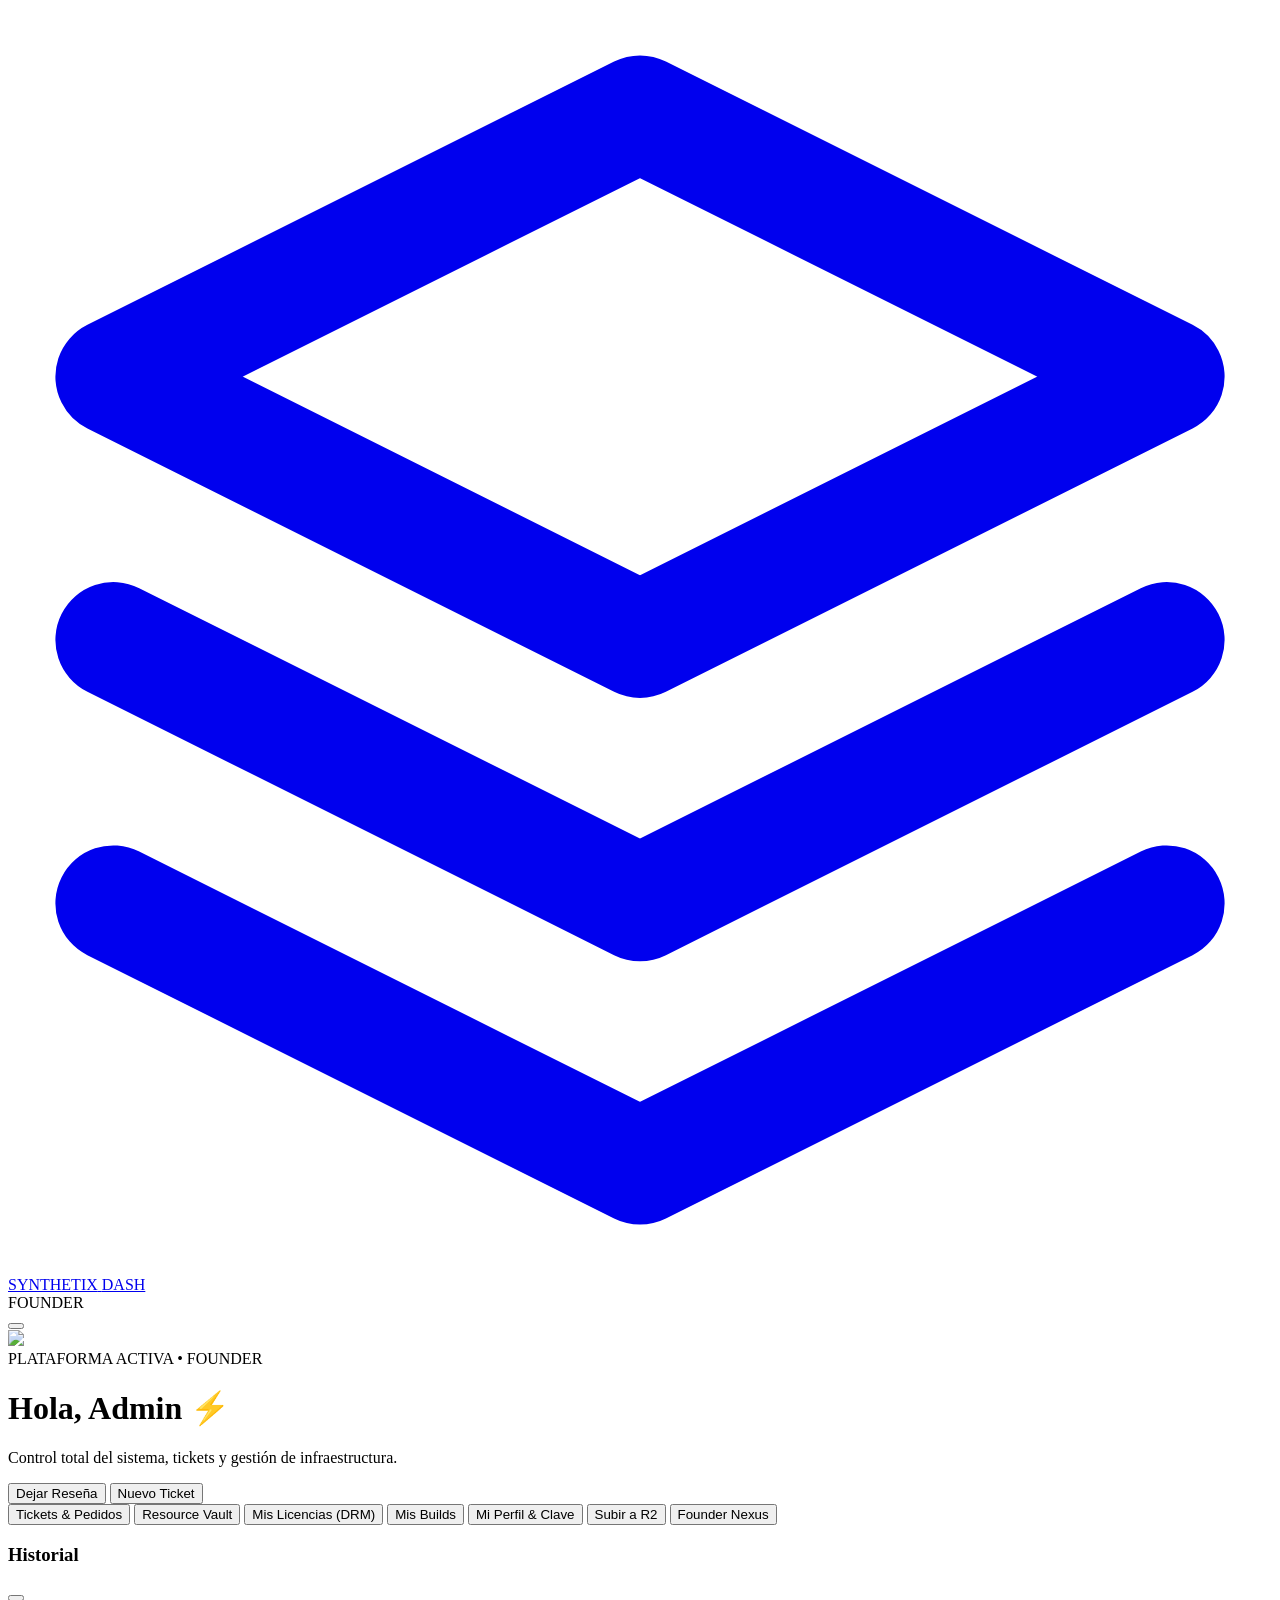
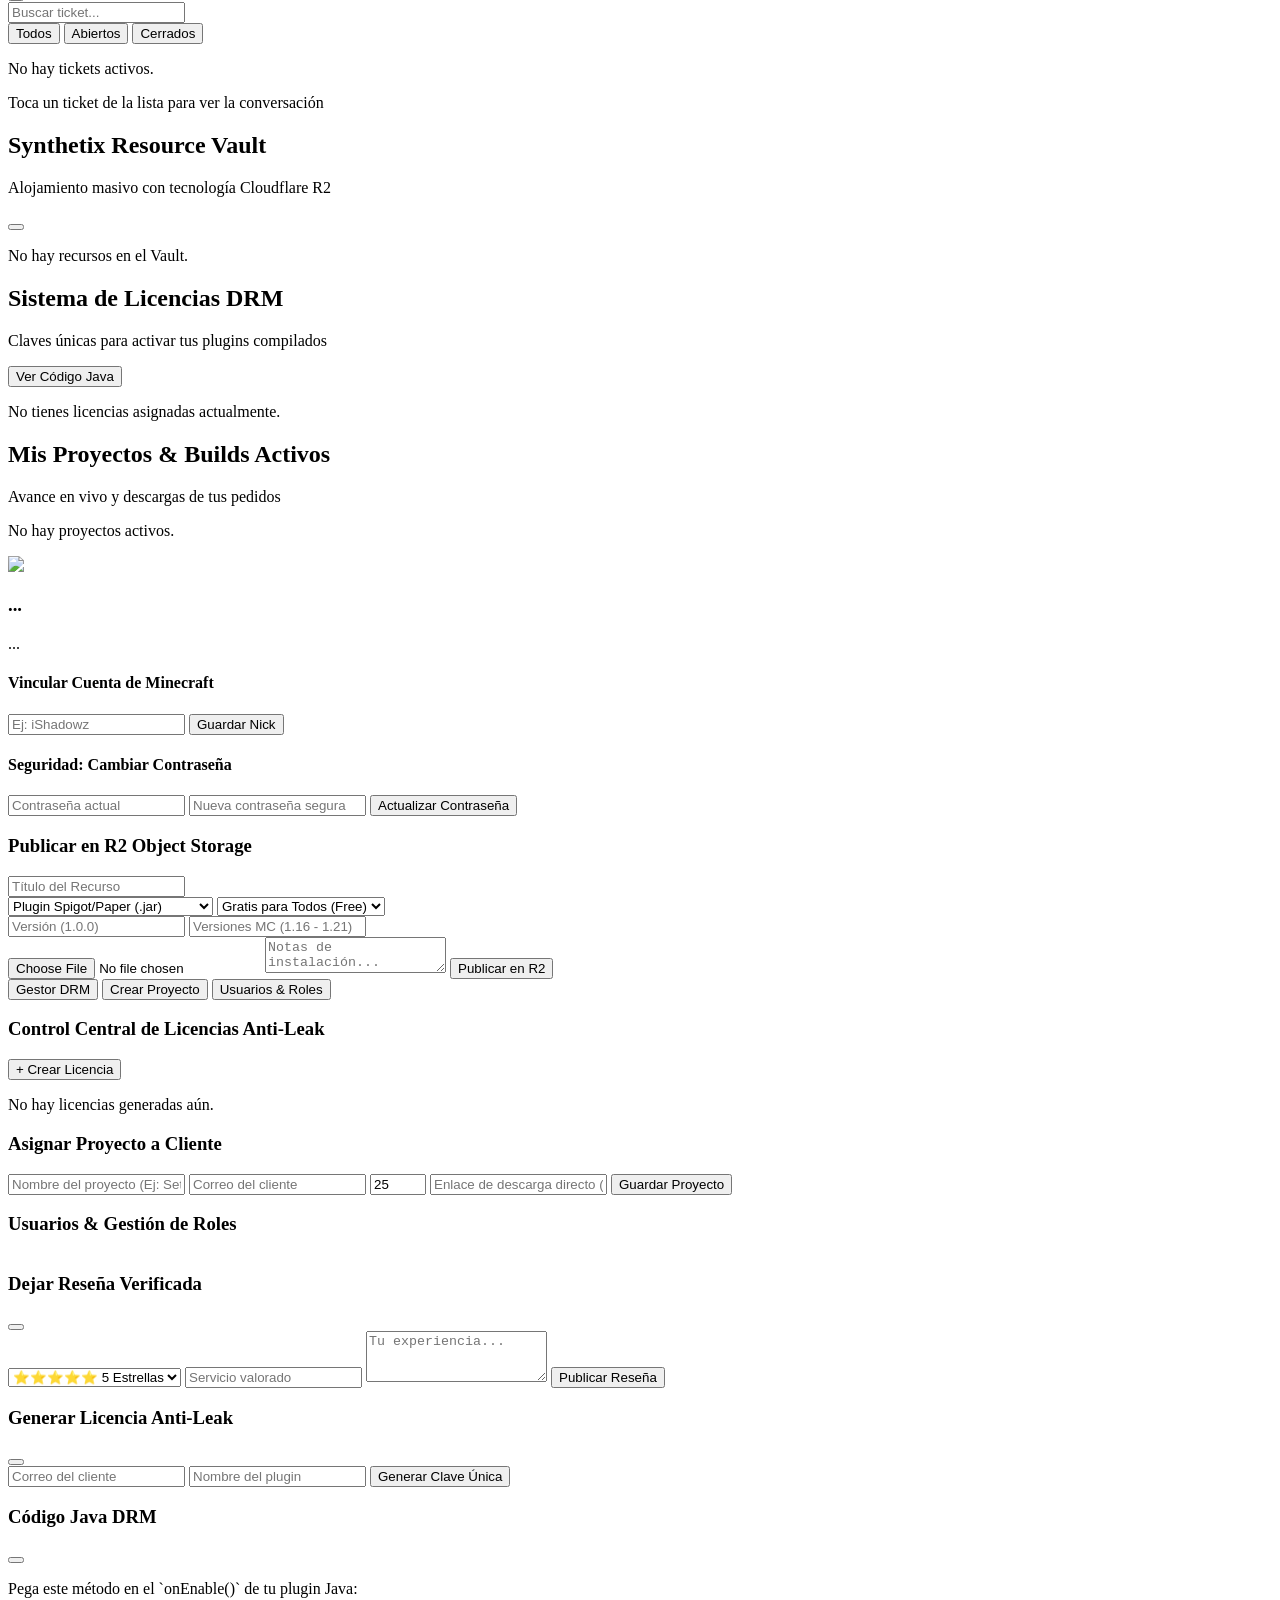
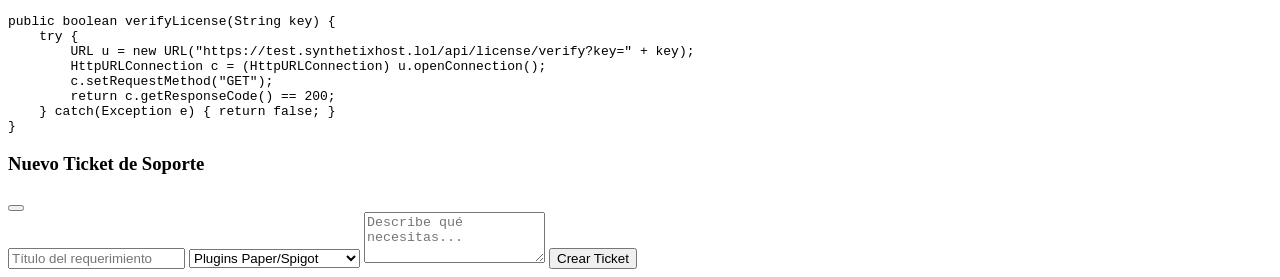
==== commit af02c86f: "fix: solucionar generador de licencias drm y evitar estado de carga infinito" ====
--- a/public/dashboard.html
+++ b/public/dashboard.html
@@ -148,12 +148,12 @@
           <button onclick="loadVault()" class="text-xs text-purple-400 hover:text-white"><i data-lucide="refresh-cw" class="w-3.5 h-3.5"></i></button>
         </div>
         <div id="vaultContainer" class="grid sm:grid-cols-2 lg:grid-cols-3 gap-4">
-          <p class="text-xs text-purple-400 py-6">No hay recursos disponibles en el Vault.</p>
-        </div>
-      </div>
-    </div>
-
-    <!-- VISTA 3: MIS LICENCIAS (DRM) -->
+          <p class="text-xs text-purple-400 text-center py-6 col-span-3">No hay recursos en el Vault.</p>
+        </div>
+      </div>
+    </div>
+
+    <!-- VISTA 3: MIS LICENCIAS (CLIENTE) -->
     <div id="viewLicenses" class="hidden space-y-6">
       <div class="p-6 rounded-3xl card-glass border border-purple-900/40 space-y-6">
         <div class="flex items-center justify-between border-b border-purple-950 pb-4">
@@ -180,7 +180,7 @@
           <p class="text-[11px] text-purple-300/60">Avance en vivo y descargas de tus pedidos</p>
         </div>
         <div id="projectsContainer" class="grid md:grid-cols-2 gap-4">
-          <p class="text-xs text-purple-400 text-center py-4">No hay proyectos activos.</p>
+          <p class="text-xs text-purple-400 text-center py-4 col-span-2">No hay proyectos activos.</p>
         </div>
       </div>
     </div>
@@ -188,14 +188,11 @@
     <!-- VISTA 5: MI PERFIL Y SEGURIDAD -->
     <div id="viewProfile" class="hidden space-y-6">
       <div class="grid md:grid-cols-3 gap-6">
-        <div class="p-6 rounded-3xl card-glass border border-purple-900/60 space-y-4 text-center flex flex-col items-center">
+        <div class="p-6 rounded-3xl card-glass border border-purple-900/60 text-center flex flex-col items-center">
           <img id="profilePreviewHead" src="https://mc-heads.net/avatar/steve/100" class="w-24 h-24 rounded-2xl border-2 border-fuchsia-500/50 shadow-xl bg-black/60 object-cover">
-          <div>
-            <h3 id="profileUsername" class="text-lg font-bold text-white mt-3">...</h3>
-            <p id="profileEmail" class="text-xs text-purple-400 font-mono">...</p>
-          </div>
-        </div>
-
+          <h3 id="profileUsername" class="text-lg font-bold text-white mt-3">...</h3>
+          <p id="profileEmail" class="text-xs text-purple-400 font-mono">...</p>
+        </div>
         <div class="md:col-span-2 space-y-6">
           <div class="p-6 rounded-3xl card-glass border border-purple-900/60 space-y-3">
             <h4 class="text-sm font-bold text-white flex items-center space-x-2">
@@ -207,7 +204,6 @@
               <button type="submit" class="px-4 py-2 rounded-xl bg-purple-600 hover:bg-purple-500 text-white font-bold text-xs">Guardar Nick</button>
             </form>
           </div>
-
           <div class="p-6 rounded-3xl card-glass border border-purple-900/60 space-y-3">
             <h4 class="text-sm font-bold text-white flex items-center space-x-2">
               <i data-lucide="key" class="w-4 h-4 text-purple-400"></i>
@@ -229,11 +225,24 @@
         <h3 class="font-bold text-white text-sm">Publicar en R2 Object Storage</h3>
         <form id="vaultUploadForm" class="space-y-3">
           <input type="text" id="vName" required placeholder="Título del Recurso" class="w-full bg-black/60 border border-purple-900 rounded-xl px-3 py-2 text-xs text-white">
-          <select id="vCategory" class="w-full bg-black/60 border border-purple-900 rounded-xl px-3 py-2 text-xs text-white">
-            <option value="Plugin">Plugin (.jar)</option><option value="Setup">Setup (.zip)</option><option value="Mapa">Mapa (.schem)</option>
-          </select>
+          <div class="grid grid-cols-2 gap-3">
+            <select id="vCategory" class="w-full bg-black/60 border border-purple-900 rounded-xl px-3 py-2 text-xs text-white">
+              <option value="Plugin">Plugin Spigot/Paper (.jar)</option>
+              <option value="Setup">Setup Completo Servidor (.zip)</option>
+              <option value="Config">Config / Pack (.zip, .yml)</option>
+              <option value="Mapa">Mapa / Schematic (.schem)</option>
+            </select>
+            <select id="vAccessTier" class="w-full bg-black/60 border border-purple-900 rounded-xl px-3 py-2 text-xs text-white">
+              <option value="free">Gratis para Todos (Free)</option>
+              <option value="vip">Exclusivo VIP / Clientes</option>
+            </select>
+          </div>
+          <div class="grid grid-cols-2 gap-3">
+            <input type="text" id="vVersion" placeholder="Versión (1.0.0)" class="w-full bg-black/60 border border-purple-900 rounded-xl px-3 py-2 text-xs text-white">
+            <input type="text" id="vMC" placeholder="Versiones MC (1.16 - 1.21)" class="w-full bg-black/60 border border-purple-900 rounded-xl px-3 py-2 text-xs text-white">
+          </div>
           <input type="file" id="vFile" required class="text-xs text-purple-400">
-          <textarea id="vDesc" rows="2" placeholder="Notas..." class="w-full bg-black/60 border border-purple-900 rounded-xl px-3 py-2 text-xs text-white"></textarea>
+          <textarea id="vDesc" rows="2" placeholder="Notas de instalación..." class="w-full bg-black/60 border border-purple-900 rounded-xl px-3 py-2 text-xs text-white"></textarea>
           <button type="submit" id="vUploadBtn" class="w-full bg-cyan-600 font-bold text-xs text-black py-2.5 rounded-xl">Publicar en R2</button>
         </form>
       </div>
@@ -247,11 +256,11 @@
         <button onclick="setFounderSubTab('users')" id="fTabUsers" class="p-3 rounded-2xl bg-black/40 border border-purple-900 text-purple-300 font-bold text-xs">Usuarios & Roles</button>
       </div>
 
-      <!-- SECCIÓN DRM -->
+      <!-- SECCIÓN DRM FOUNDER -->
       <div id="fSecLicenses" class="p-5 rounded-3xl card-glass border border-purple-900/40 space-y-4">
         <div class="flex items-center justify-between border-b border-purple-950 pb-3">
           <h3 class="font-bold text-white text-sm">Control Central de Licencias Anti-Leak</h3>
-          <button onclick="openCreateLicenseModal()" class="px-3 py-1.5 rounded-xl bg-purple-600 hover:bg-purple-500 text-white text-xs font-bold">+ Crear Licencia</button>
+          <button onclick="openCreateLicenseModal()" class="px-3 py-1.5 rounded-xl bg-purple-600 hover:bg-purple-500 text-white font-bold text-xs shadow-md">+ Crear Licencia</button>
         </div>
         <div id="founderLicensesList" class="space-y-2">
           <p class="text-xs text-purple-400 text-center py-4">No hay licencias generadas aún.</p>
@@ -266,7 +275,7 @@
           <input type="email" id="pClientEmail" required placeholder="Correo del cliente" class="w-full bg-black/60 border border-purple-900 rounded-xl px-3 py-2 text-xs text-white">
           <input type="number" id="pProgress" min="0" max="100" value="25" placeholder="Progreso %" class="w-full bg-black/60 border border-purple-900 rounded-xl px-3 py-2 text-xs text-white">
           <input type="url" id="pDownloadUrl" placeholder="Enlace de descarga directo (opcional)" class="w-full bg-black/60 border border-purple-900 rounded-xl px-3 py-2 text-xs text-white">
-          <button type="submit" class="w-full bg-purple-600 hover:bg-purple-500 font-bold text-xs text-white py-2.5 rounded-xl transition shadow-md shadow-purple-600/30">Guardar Proyecto</button>
+          <button type="submit" class="w-full bg-purple-600 hover:bg-purple-500 font-bold text-xs text-white py-2.5 rounded-xl transition shadow-md">Guardar Proyecto</button>
         </form>
       </div>
 
@@ -299,7 +308,7 @@
     </div>
   </div>
 
-  <!-- MODAL: CREAR LICENCIA DRM -->
+  <!-- MODAL: CREAR LICENCIA DRM (CONECTADO) -->
   <div id="createLicenseModal" class="fixed inset-0 z-50 bg-black/80 backdrop-blur-sm hidden flex items-center justify-center p-4">
     <div class="max-w-md w-full card-glass rounded-3xl p-6 border border-purple-500/40 shadow-2xl space-y-4">
       <div class="flex items-center justify-between">
@@ -309,7 +318,7 @@
       <form id="createLicenseForm" class="space-y-3">
         <input type="email" id="licEmail" required placeholder="Correo del cliente" class="w-full bg-black/60 border border-purple-900 rounded-xl px-3 py-2 text-xs text-white">
         <input type="text" id="licPlugin" required placeholder="Nombre del plugin" class="w-full bg-black/60 border border-purple-900 rounded-xl px-3 py-2 text-xs text-white">
-        <button type="submit" class="w-full bg-emerald-600 hover:bg-emerald-500 text-white font-bold py-2.5 rounded-xl text-xs">Generar Clave Única</button>
+        <button type="submit" id="btnSubmitLicense" class="w-full bg-emerald-600 hover:bg-emerald-500 text-white font-bold py-2.5 rounded-xl text-xs transition shadow-md">Generar Clave Única</button>
       </form>
     </div>
   </div>
@@ -328,7 +337,6 @@
         URL u = new URL("https://test.synthetixhost.lol/api/license/verify?key=" + key);
         HttpURLConnection c = (HttpURLConnection) u.openConnection();
         c.setRequestMethod("GET");
-        c.setConnectTimeout(4000);
         return c.getResponseCode() == 200;
     } catch(Exception e) { return false; }
 }</pre>
@@ -360,7 +368,6 @@
   <script>
     lucide.createIcons();
 
-    // LEER DATOS DIRECTOS
     const token = localStorage.getItem('synthetix_token');
     let currentUser = JSON.parse(localStorage.getItem('synthetix_user') || '{}');
     let allLoadedTickets = [], allVaultItems = [], currentFilter = 'all', activeTicketId = null, selectedChatFile = null;
@@ -390,7 +397,7 @@
         document.getElementById('profilePreviewHead').src = avatarUrl;
       }
 
-      if (user.role === 'Founder') {
+      if ((user.role || '').toLowerCase() === 'founder') {
         document.getElementById('tabBtnFounder').classList.remove('hidden');
         document.getElementById('tabBtnDev').classList.remove('hidden');
       }
@@ -420,7 +427,6 @@
       const container = document.getElementById('ticketsContainer');
       try {
         const res = await fetch('/api/tickets', { headers: { 'Authorization': `Bearer ${token}` } });
-        if (!res.ok) throw new Error();
         const data = await res.json();
         allLoadedTickets = data.tickets || [];
         renderTicketsList();
@@ -447,7 +453,7 @@
       if (search) filtered = filtered.filter(t => t.id.toLowerCase().includes(search) || t.title.toLowerCase().includes(search));
 
       if (filtered.length > 0) {
-        const isFounder = (currentUser.role === 'Founder');
+        const isFounder = (currentUser.role || '').toLowerCase() === 'founder';
         container.innerHTML = filtered.map(t => `
           <div onclick="selectTicket('${t.id}')" class="p-3 rounded-xl bg-black/40 border border-purple-900/40 hover:border-purple-500/60 cursor-pointer transition text-left relative group">
             <div class="flex items-center justify-between mb-1">
@@ -478,7 +484,7 @@
         const res = await fetch(`/api/tickets?id=${id}`, { headers: { 'Authorization': `Bearer ${token}` } });
         const data = await res.json();
         const t = data.ticket;
-        const isStaff = (currentUser.role === 'Founder' || currentUser.role === 'Admin' || currentUser.role === 'Soporte');
+        const isStaff = ((currentUser.role || '').toLowerCase() === 'founder' || currentUser.role === 'Admin' || currentUser.role === 'Soporte');
 
         detail.innerHTML = `
           <div class="flex items-center justify-between border-b border-purple-950 pb-2.5">
@@ -487,9 +493,10 @@
           </div>
           <div class="space-y-2.5 max-h-[300px] overflow-y-auto pr-1">
             ${t.messages.map(m => `
-              <div class="p-3 rounded-2xl ${m.role==='Founder'?'bg-purple-950/40 border border-fuchsia-500/30 ml-4':'bg-black/50 border border-purple-950 mr-4'}">
+              <div class="p-3 rounded-2xl ${(m.role || '').toLowerCase()==='founder'?'bg-purple-950/40 border border-fuchsia-500/30 ml-4':'bg-black/50 border border-purple-950 mr-4'}">
                 <p class="text-[10px] font-bold text-white">${m.sender} <span class="text-[9px] text-purple-400">(${m.role})</span></p>
                 <p class="text-xs text-purple-100 mt-1">${m.text}</p>
+                ${m.attachmentUrl ? `<img src="${m.attachmentUrl}" class="rounded-xl max-h-48 mt-2 cursor-pointer" onclick="window.open('${m.attachmentUrl}', '_blank')">` : ''}
               </div>
             `).join('')}
           </div>
@@ -516,6 +523,8 @@
       const fd = new FormData();
       fd.append("ticketId", activeTicketId);
       fd.append("text", text);
+      if (selectedChatFile) fd.append("image", selectedChatFile);
+
       await fetch('/api/tickets/reply', { method: 'POST', headers: { 'Authorization': `Bearer ${token}` }, body: fd });
       selectTicket(activeTicketId);
     }
@@ -555,12 +564,27 @@
       } catch (e) {}
     }
 
-    // --- LICENCIAS Y PROYECTOS (FOUNDER) ---
+    document.getElementById('vaultUploadForm').addEventListener('submit', async (e) => {
+      e.preventDefault();
+      const fd = new FormData();
+      fd.append("file", document.getElementById('vFile').files[0]);
+      fd.append("name", document.getElementById('vName').value);
+      fd.append("category", document.getElementById('vCategory').value);
+      fd.append("accessTier", "free");
+      fd.append("version", "1.0.0");
+      fd.append("mcVersions", "1.20");
+      fd.append("description", document.getElementById('vDesc').value);
+
+      const res = await fetch('/api/vault/upload', { method: 'POST', headers: { 'Authorization': `Bearer ${token}` }, body: fd });
+      const d = await res.json();
+      if (d.success) { alert("¡Subido con éxito!"); loadVault(); setMainTab('vault'); }
+    });
+
+    // --- GESTIÓN DE LICENCIAS ---
     async function loadLicenses() {
       const c = document.getElementById('licensesContainer');
       try {
         const res = await fetch('/api/licenses', { headers: { 'Authorization': `Bearer ${token}` } });
-        if (!res.ok) throw new Error();
         const data = await res.json();
         if (data.licenses && data.licenses.length > 0) {
           c.innerHTML = data.licenses.map(l => `<div class="p-3 bg-black/40 border border-purple-900 rounded-xl text-xs flex justify-between"><span><b>${l.key}</b> (${l.resourceName})</span><span class="text-emerald-400">${l.status}</span></div>`).join('');
@@ -577,27 +601,116 @@
       const fList = document.getElementById('founderLicensesList');
       try {
         const res = await fetch('/api/licenses', { headers: { 'Authorization': `Bearer ${token}` } });
-        if (!res.ok) throw new Error();
         const data = await res.json();
         if (data.licenses && data.licenses.length > 0 && fList) {
-          fList.innerHTML = data.licenses.map(l => `<div class="p-3 bg-black/40 border border-purple-900 rounded-xl text-xs flex justify-between items-center"><span><b>${l.key}</b> - ${l.clientEmail} (${l.status})</span><button onclick="deleteLicense('${l.key}')" class="text-rose-400 hover:text-white underline p-1">Eliminar</button></div>`).join('');
-          lucide.createIcons();
+          fList.innerHTML = data.licenses.map(l => `
+            <div class="p-3 bg-black/50 border border-purple-900/60 rounded-2xl flex items-center justify-between text-xs">
+              <div>
+                <span class="font-mono font-bold text-emerald-400">${l.key}</span>
+                <p class="text-[11px] text-white">${l.clientEmail} • ${l.resourceName}</p>
+                <span class="text-[9px] text-purple-400/50">IPs: ${l.ips && l.ips.length ? l.ips.join(', ') : 'Sin activaciones'}</span>
+              </div>
+              <div class="flex items-center space-x-1.5">
+                <button onclick="toggleLicense('${l.key}')" class="px-2.5 py-1 rounded-lg ${l.status === 'Activa' ? 'bg-rose-950 text-rose-300 border border-rose-800' : 'bg-emerald-950 text-emerald-300 border border-emerald-800'} text-[10px] font-bold">
+                  ${l.status === 'Activa' ? 'Revocar' : 'Reactivar'}
+                </button>
+                <button onclick="deleteLicense('${l.key}')" title="Eliminar definitivamente" class="p-1.5 rounded-lg bg-rose-950/60 border border-rose-800/60 text-rose-400 hover:text-white transition">
+                  <i data-lucide="trash-2" class="w-3.5 h-3.5"></i>
+                </button>
+              </div>
+            </div>
+          `).join('');
         } else if (fList) {
-          fList.innerHTML = '<p class="text-xs text-purple-400 text-center py-4">No hay licencias generadas aún.</p>';
+          fList.innerHTML = '<p class="text-xs text-purple-400 text-center py-4">No hay licencias generadas aún. Pulsa "+ Crear Licencia" para emitir una.</p>';
         }
+        lucide.createIcons();
       } catch(e) {
         if (fList) fList.innerHTML = '<p class="text-xs text-purple-400 text-center py-4">No hay licencias generadas aún.</p>';
       }
     }
 
-    // FORMULARIO CREAR PROYECTO
+    // FORMULARIO CREAR LICENCIA DRM (CONECTADO Y CON RESPUESTA)
+    const cLicForm = document.getElementById('createLicenseForm');
+    if (cLicForm) {
+      cLicForm.addEventListener('submit', async (e) => {
+        e.preventDefault();
+        const submitBtn = document.getElementById('btnSubmitLicense');
+        submitBtn.disabled = true;
+        submitBtn.innerText = "Generando...";
+
+        try {
+          const res = await fetch('/api/founder/licenses/create', {
+            method: 'POST',
+            headers: { 'Authorization': `Bearer ${token}`, 'Content-Type': 'application/json' },
+            body: JSON.stringify({
+              clientEmail: document.getElementById('licEmail').value.trim(),
+              resourceName: document.getElementById('licPlugin').value.trim()
+            })
+          });
+          const d = await res.json();
+          if (d.success) {
+            alert("¡Licencia generada con éxito!\nClave: " + d.license.key);
+            closeCreateLicenseModal();
+            cLicForm.reset();
+            loadFounderLicenses();
+            loadLicenses();
+          } else {
+            alert("Error: " + (d.error || "No se pudo generar la licencia"));
+          }
+        } catch (err) {
+          alert("Error de conexión al generar licencia");
+        } finally {
+          submitBtn.disabled = false;
+          submitBtn.innerText = "Generar Clave Única";
+        }
+      });
+    }
+
+    async function toggleLicense(key) {
+      await fetch('/api/founder/licenses/toggle', {
+        method: 'POST',
+        headers: { 'Authorization': `Bearer ${token}`, 'Content-Type': 'application/json' },
+        body: JSON.stringify({ key })
+      });
+      loadFounderLicenses();
+      loadLicenses();
+    }
+
+    async function deleteLicense(key) {
+      if (!confirm("¿Eliminar definitivamente la licencia " + key + "?")) return;
+      await fetch('/api/founder/licenses/delete', {
+        method: 'POST',
+        headers: { 'Authorization': `Bearer ${token}`, 'Content-Type': 'application/json' },
+        body: JSON.stringify({ key })
+      });
+      loadFounderLicenses();
+      loadLicenses();
+    }
+
+    // --- PROYECTOS ---
     const cpForm = document.getElementById('createProjectForm');
     if (cpForm) {
       cpForm.addEventListener('submit', async (e) => {
         e.preventDefault();
-        const res = await fetch('/api/founder/project-create', { method: 'POST', headers: { 'Authorization': `Bearer ${token}`, 'Content-Type': 'application/json' }, body: JSON.stringify({ title: document.getElementById('pTitle').value, clientEmail: document.getElementById('pClientEmail').value, progress: document.getElementById('pProgress').value, downloadUrl: document.getElementById('pDownloadUrl').value }) });
+        const res = await fetch('/api/founder/project-create', {
+          method: 'POST',
+          headers: { 'Authorization': `Bearer ${token}`, 'Content-Type': 'application/json' },
+          body: JSON.stringify({
+            title: document.getElementById('pTitle').value,
+            clientEmail: document.getElementById('pClientEmail').value,
+            progress: document.getElementById('pProgress').value,
+            downloadUrl: document.getElementById('pDownloadUrl').value
+          })
+        });
         const d = await res.json();
-        if (d.success) { alert("¡Proyecto asignado con éxito!"); cpForm.reset(); loadProjects(); setMainTab('projects'); }
+        if (d.success) {
+          alert("¡Proyecto asignado con éxito!");
+          cpForm.reset();
+          loadProjects();
+          setMainTab('projects');
+        } else {
+          alert(d.error || "Error al crear proyecto");
+        }
       });
     }
 
@@ -607,7 +720,18 @@
         const res = await fetch('/api/projects', { headers: { 'Authorization': `Bearer ${token}` } });
         const data = await res.json();
         if (data.projects && data.projects.length > 0) {
-          container.innerHTML = data.projects.map(p => `<div class="p-4 bg-black/40 border border-purple-900 rounded-xl text-xs"><b>${p.title}</b> - ${p.progress}%</div>`).join('');
+          container.innerHTML = data.projects.map(p => `
+            <div class="p-4 rounded-2xl bg-black/40 border border-purple-900/50 space-y-2.5">
+              <div class="flex items-center justify-between">
+                <span class="text-xs font-mono text-fuchsia-400 font-bold">${p.id}</span>
+                <span class="text-xs font-bold text-purple-300">${p.progress}%</span>
+              </div>
+              <h4 class="text-sm font-bold text-white">${p.title}</h4>
+              <div class="w-full bg-purple-950/60 rounded-full h-1.5 border border-purple-900">
+                <div class="bg-gradient-to-r from-purple-500 to-fuchsia-500 h-1.5 rounded-full" style="width: ${p.progress}%"></div>
+              </div>
+            </div>
+          `).join('');
         } else {
           container.innerHTML = '<p class="text-xs text-purple-400 text-center py-4 col-span-2">No hay proyectos activos.</p>';
         }
@@ -615,38 +739,40 @@
       } catch (e) {}
     }
 
-    async function deleteLicense(key) {
-      if (!confirm("¿Eliminar licencia definitivamente?")) return;
-      await fetch('/api/founder/licenses/delete', { method: 'POST', headers: { 'Authorization': `Bearer ${token}`, 'Content-Type': 'application/json' }, body: JSON.stringify({ key }) });
-      loadFounderLicenses();
-      loadLicenses();
-    }
-
-    // FORMULARIO CREAR LICENCIA
-    const cLicForm = document.getElementById('createLicenseForm');
-    if (cLicForm) {
-      cLicForm.addEventListener('submit', async (e) => {
-        e.preventDefault();
-        const res = await fetch('/api/founder/licenses/create', { method: 'POST', headers: { 'Authorization': `Bearer ${token}`, 'Content-Type': 'application/json' }, body: JSON.stringify({ clientEmail: document.getElementById('licEmail').value, resourceName: document.getElementById('licPlugin').value }) });
-        const d = await res.json();
-        if (d.success) { alert("¡Licencia generada: " + d.license.key + "!"); closeCreateLicenseModal(); cLicForm.reset(); loadFounderLicenses(); loadLicenses(); }
-      });
-    }
-
+    // --- USUARIOS Y ROLES ---
     async function loadFounderUsers() {
       const tbody = document.getElementById('usersTableBody');
       try {
         const res = await fetch('/api/founder/users', { headers: { 'Authorization': `Bearer ${token}` } });
         const data = await res.json();
-        if (data.users) {
-          tbody.innerHTML = data.users.map(u => `<tr class="border-b border-purple-950"><td class="p-2">${u.username}</td><td class="p-2">${u.email}</td><td class="p-2">${u.role}</td><td class="p-2"><select onchange="changeRole('${u.email}', this.value)" class="bg-black text-xs text-white p-1 rounded"><option value="" disabled selected>Rol...</option><option value="VIP">VIP</option><option value="Client">Client</option><option value="Dev">Dev</option><option value="Founder">Founder</option></select></td></tr>`).join('');
+        if (data.users && data.users.length > 0) {
+          tbody.innerHTML = data.users.map(u => `
+            <tr class="border-b border-purple-950">
+              <td class="p-2">${u.username}</td>
+              <td class="p-2">${u.email}</td>
+              <td class="p-2">${u.role}</td>
+              <td class="p-2">
+                <select onchange="changeRole('${u.email}', this.value)" class="bg-black text-xs text-white p-1 rounded">
+                  <option value="" disabled selected>Rol...</option>
+                  <option value="VIP">VIP</option>
+                  <option value="Client">Client</option>
+                  <option value="Dev">Dev</option>
+                  <option value="Founder">Founder</option>
+                </select>
+              </td>
+            </tr>
+          `).join('');
         }
       } catch(e) {}
     }
 
     async function changeRole(email, newRole) {
-      if(!confirm(`¿Cambiar rol de ${email} a ${newRole}?`)) return;
-      await fetch('/api/founder/set-role', { method: 'POST', headers: { 'Authorization': `Bearer ${token}`, 'Content-Type': 'application/json' }, body: JSON.stringify({ email, newRole }) });
+      if(!confirm("¿Cambiar rol de " + email + " a " + newRole + "?")) return;
+      await fetch('/api/founder/set-role', {
+        method: 'POST',
+        headers: { 'Authorization': `Bearer ${token}`, 'Content-Type': 'application/json' },
+        body: JSON.stringify({ email, newRole })
+      });
       loadFounderUsers();
     }
 
@@ -658,27 +784,55 @@
       if (sub === 'licenses') loadFounderLicenses();
     }
 
+    // --- PERFIL Y CONTRASEÑA ---
     document.getElementById('mcNickForm').addEventListener('submit', async (e) => {
       e.preventDefault();
       const mcNick = document.getElementById('mcNickInput').value.trim();
-      const res = await fetch('/api/profile/update', { method: 'POST', headers: { 'Authorization': `Bearer ${token}`, 'Content-Type': 'application/json' }, body: JSON.stringify({ mcNick }) });
+      const res = await fetch('/api/profile/update', {
+        method: 'POST',
+        headers: { 'Authorization': `Bearer ${token}`, 'Content-Type': 'application/json' },
+        body: JSON.stringify({ mcNick })
+      });
       const d = await res.json();
-      if (d.success) { alert("¡Nick guardado!"); currentUser.mcNick = mcNick; localStorage.setItem('synthetix_user', JSON.stringify(currentUser)); renderUser(currentUser); }
+      if (d.success) {
+        alert("¡Nick guardado!");
+        currentUser.mcNick = mcNick;
+        localStorage.setItem('synthetix_user', JSON.stringify(currentUser));
+        renderUser(currentUser);
+      }
     });
 
     document.getElementById('changePasswordForm').addEventListener('submit', async (e) => {
       e.preventDefault();
-      const res = await fetch('/api/profile/change-password', { method: 'POST', headers: { 'Authorization': `Bearer ${token}`, 'Content-Type': 'application/json' }, body: JSON.stringify({ currentPassword: document.getElementById('currentPass').value, newPassword: document.getElementById('newPass').value }) });
+      const res = await fetch('/api/profile/change-password', {
+        method: 'POST',
+        headers: { 'Authorization': `Bearer ${token}`, 'Content-Type': 'application/json' },
+        body: JSON.stringify({
+          currentPassword: document.getElementById('currentPass').value,
+          newPassword: document.getElementById('newPass').value
+        })
+      });
       const d = await res.json();
       alert(d.message || d.error);
+      if (d.success) document.getElementById('changePasswordForm').reset();
     });
 
     document.getElementById('reviewForm').addEventListener('submit', async (e) => {
       e.preventDefault();
-      await fetch('/api/reviews/create', { method: 'POST', headers: { 'Authorization': `Bearer ${token}`, 'Content-Type': 'application/json' }, body: JSON.stringify({ stars: document.getElementById('revStars').value, service: document.getElementById('revService').value, comment: document.getElementById('revComment').value }) });
-      alert("¡Reseña publicada!"); closeReviewModal();
+      await fetch('/api/reviews/create', {
+        method: 'POST',
+        headers: { 'Authorization': `Bearer ${token}`, 'Content-Type': 'application/json' },
+        body: JSON.stringify({
+          stars: document.getElementById('revStars').value,
+          service: document.getElementById('revService').value,
+          comment: document.getElementById('revComment').value
+        })
+      });
+      alert("¡Reseña publicada!");
+      closeReviewModal();
     });
 
+    // MODALES
     function openTicketModal() { document.getElementById('ticketModal').classList.remove('hidden'); }
     function closeTicketModal() { document.getElementById('ticketModal').classList.add('hidden'); }
     function openCreateLicenseModal() { document.getElementById('createLicenseModal').classList.remove('hidden'); }
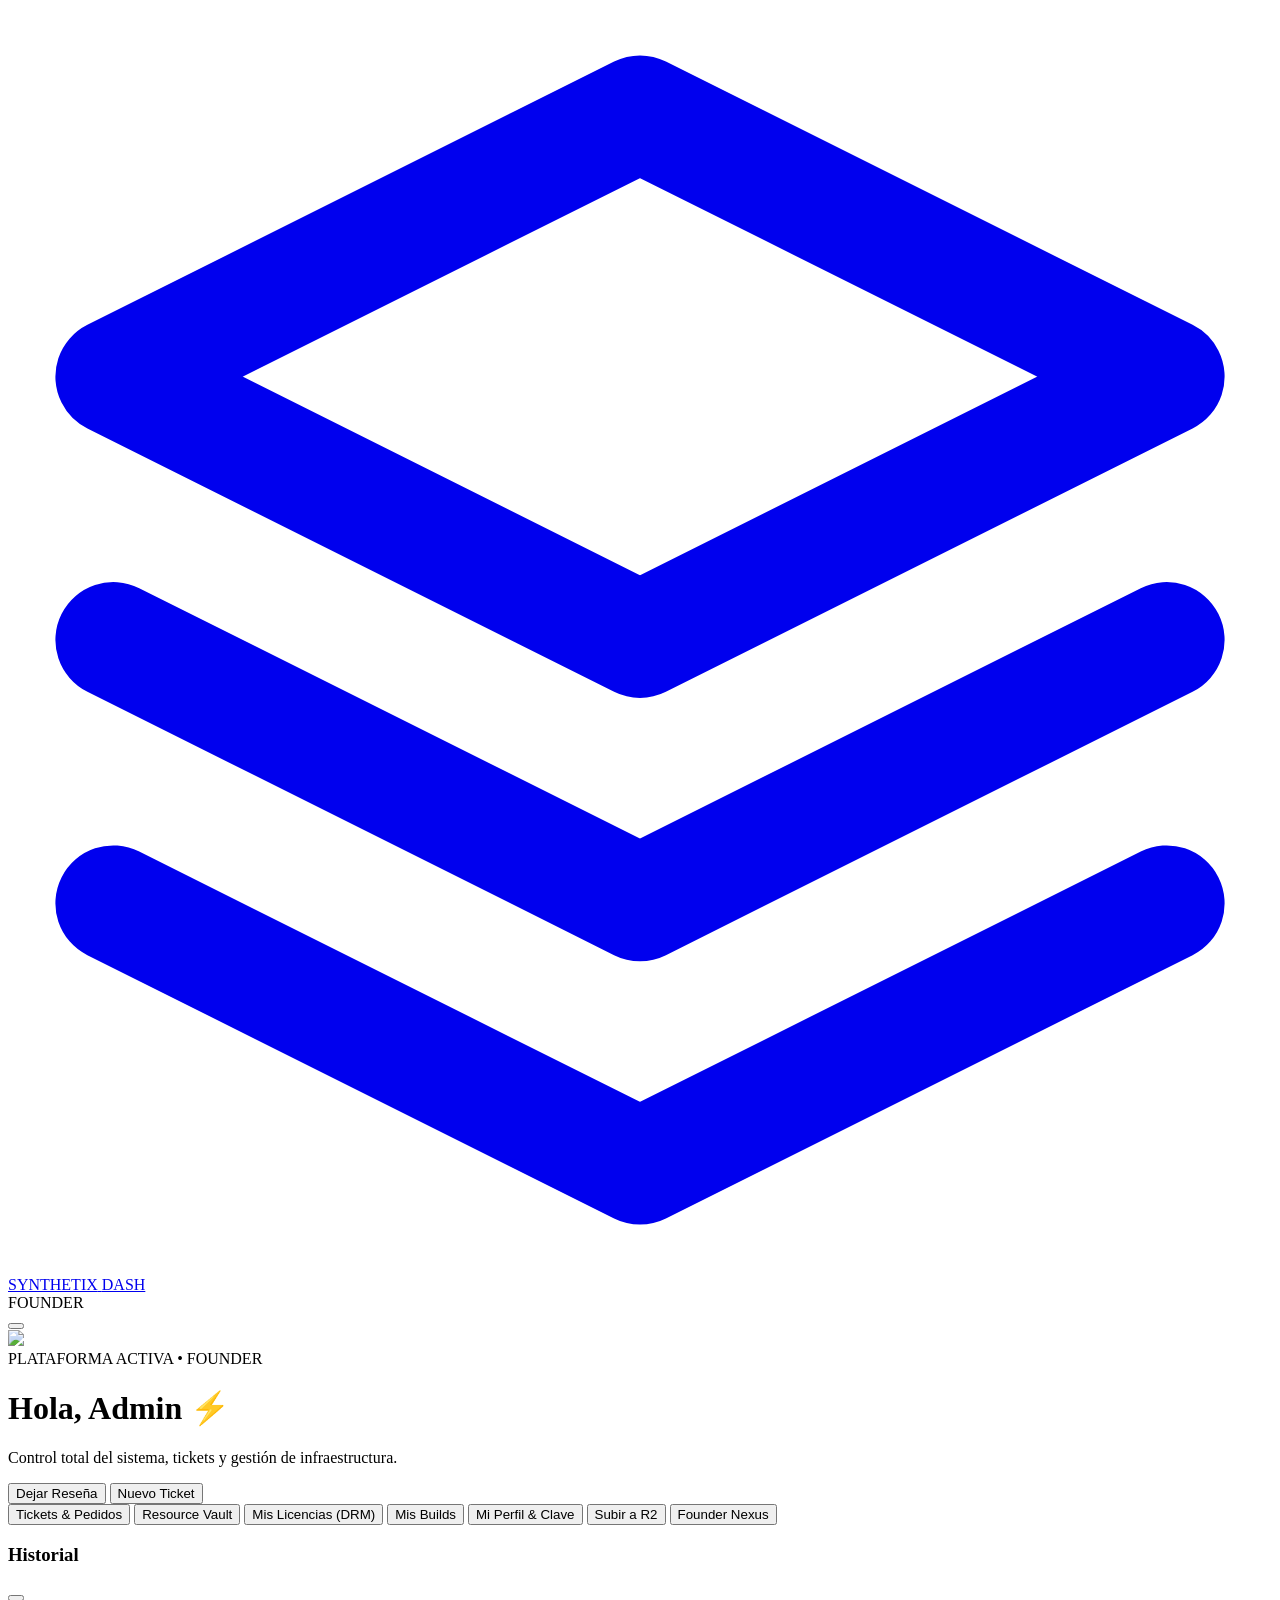
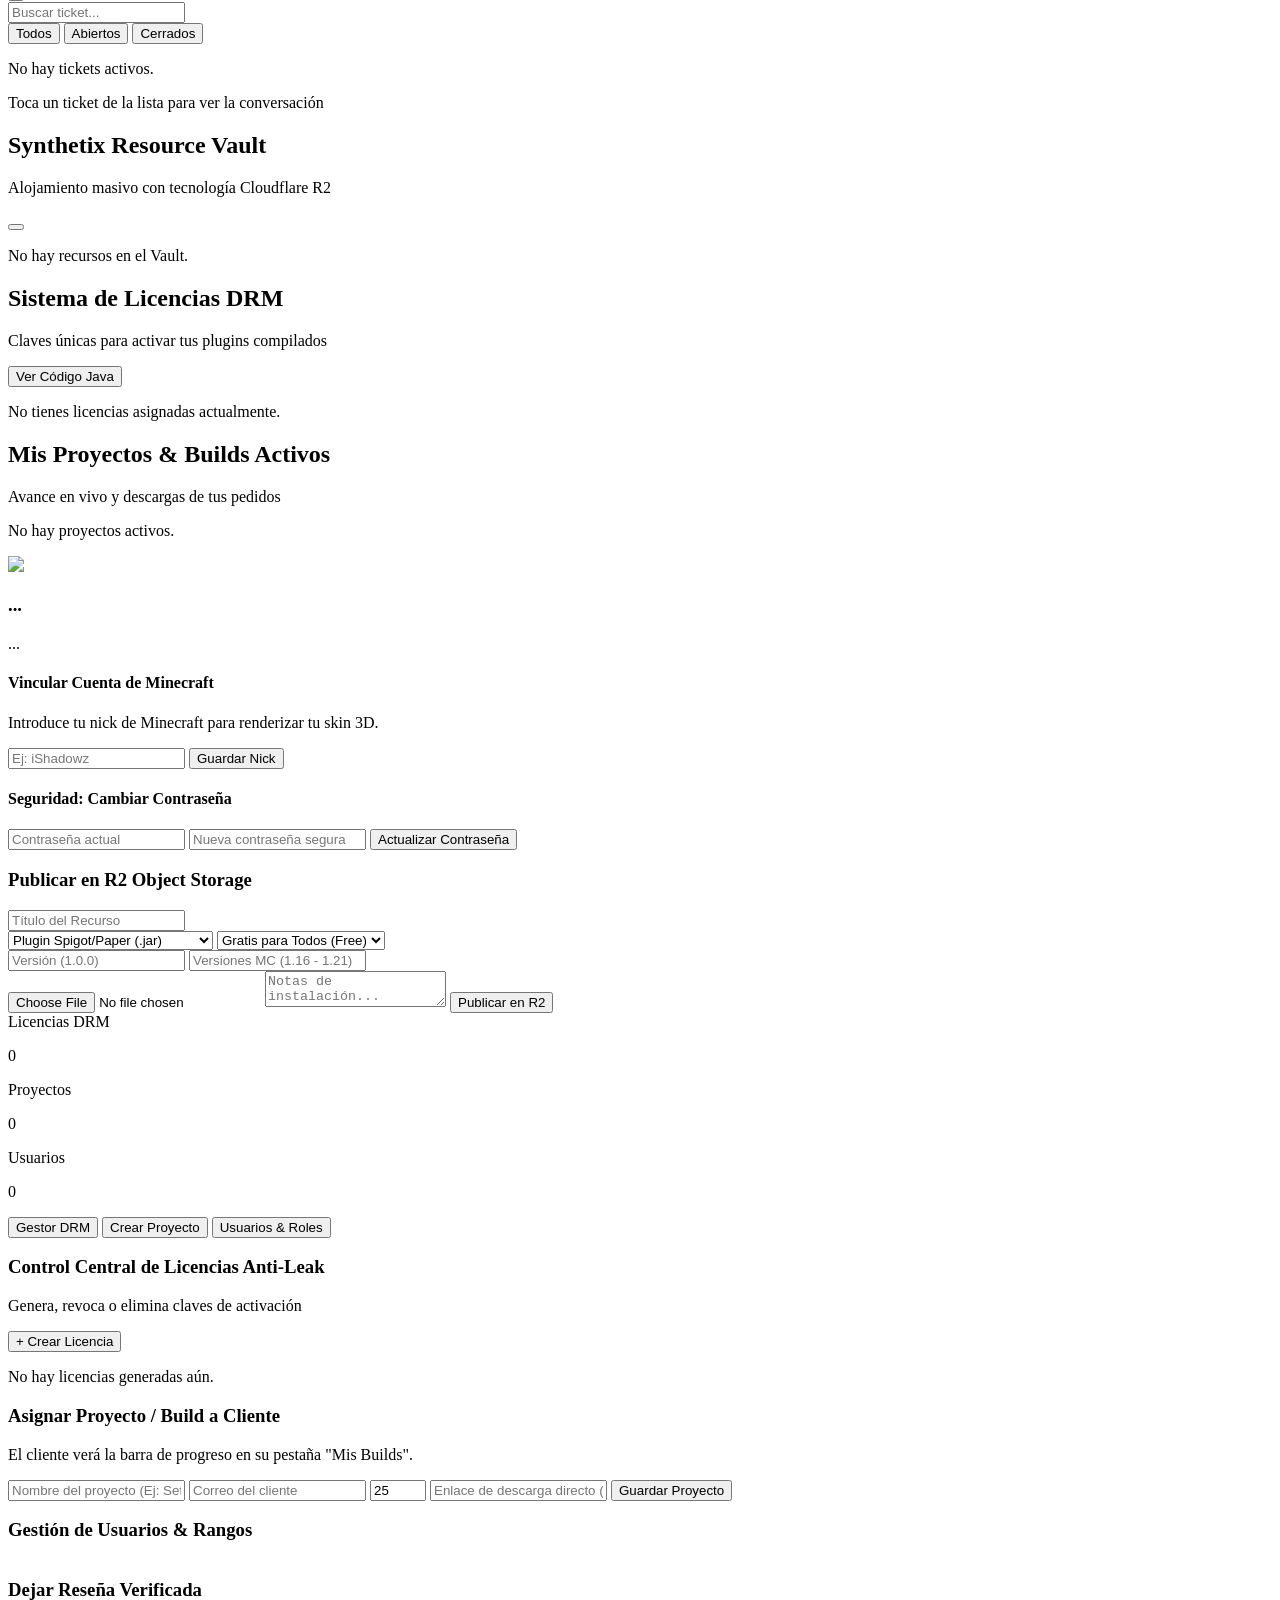
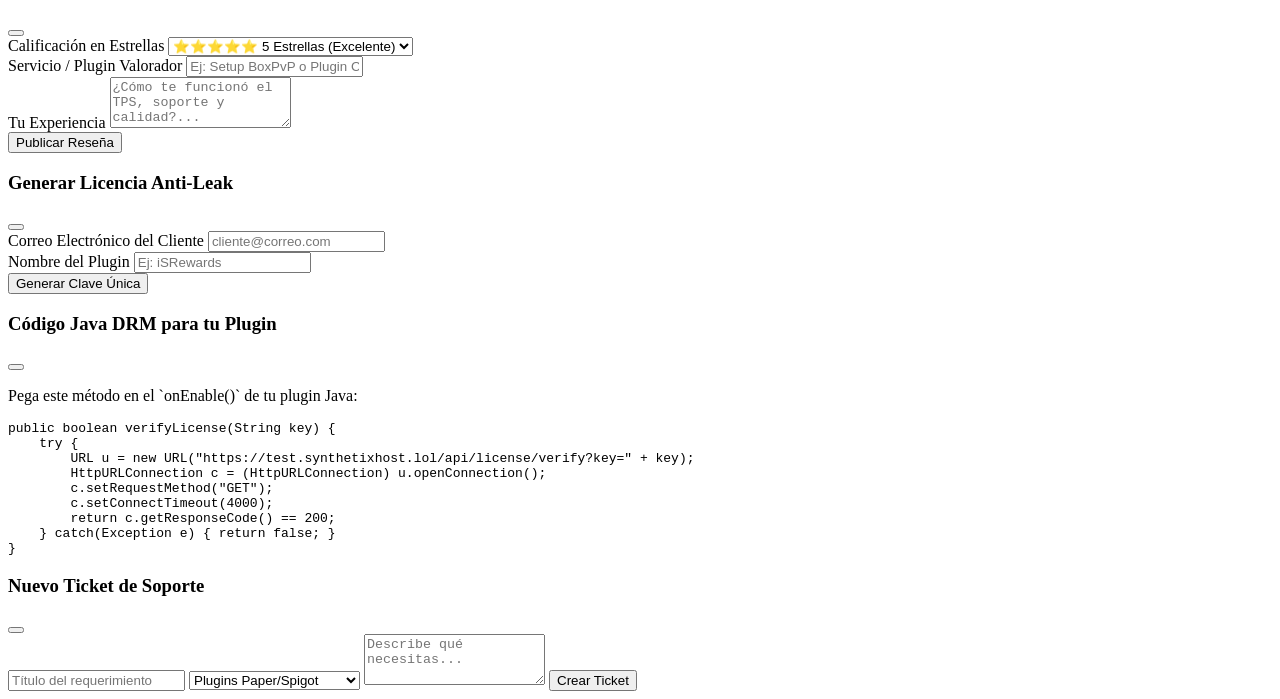
==== commit 140c60ad: "fix: solucionar toggle de revocar/activar licencias y mejorar admin panel con kpi" ====
--- a/public/dashboard.html
+++ b/public/dashboard.html
@@ -108,7 +108,7 @@
       </button>
     </div>
 
-    <!-- VISTA 1: TICKETS -->
+    <!-- VISTA 1: TICKETS CON FOTOS Y CHAT -->
     <div id="viewTickets" class="grid lg:grid-cols-3 gap-5">
       <div class="lg:col-span-1 p-5 rounded-3xl card-glass border border-purple-900/40 space-y-3">
         <div class="flex items-center justify-between border-b border-purple-950 pb-2.5">
@@ -188,22 +188,27 @@
     <!-- VISTA 5: MI PERFIL Y SEGURIDAD -->
     <div id="viewProfile" class="hidden space-y-6">
       <div class="grid md:grid-cols-3 gap-6">
-        <div class="p-6 rounded-3xl card-glass border border-purple-900/60 text-center flex flex-col items-center">
+        <div class="p-6 rounded-3xl card-glass border border-purple-900/60 space-y-4 text-center flex flex-col items-center">
           <img id="profilePreviewHead" src="https://mc-heads.net/avatar/steve/100" class="w-24 h-24 rounded-2xl border-2 border-fuchsia-500/50 shadow-xl bg-black/60 object-cover">
-          <h3 id="profileUsername" class="text-lg font-bold text-white mt-3">...</h3>
-          <p id="profileEmail" class="text-xs text-purple-400 font-mono">...</p>
-        </div>
+          <div>
+            <h3 id="profileUsername" class="text-lg font-bold text-white mt-3">...</h3>
+            <p id="profileEmail" class="text-xs text-purple-400 font-mono">...</p>
+          </div>
+        </div>
+
         <div class="md:col-span-2 space-y-6">
           <div class="p-6 rounded-3xl card-glass border border-purple-900/60 space-y-3">
             <h4 class="text-sm font-bold text-white flex items-center space-x-2">
               <i data-lucide="gamepad-2" class="w-4 h-4 text-fuchsia-400"></i>
               <span>Vincular Cuenta de Minecraft</span>
             </h4>
+            <p class="text-xs text-purple-300/60">Introduce tu nick de Minecraft para renderizar tu skin 3D.</p>
             <form id="mcNickForm" class="flex gap-2">
               <input type="text" id="mcNickInput" placeholder="Ej: iShadowz" class="flex-1 bg-black/60 border border-purple-900 rounded-xl px-3 py-2 text-xs text-white">
               <button type="submit" class="px-4 py-2 rounded-xl bg-purple-600 hover:bg-purple-500 text-white font-bold text-xs">Guardar Nick</button>
             </form>
           </div>
+
           <div class="p-6 rounded-3xl card-glass border border-purple-900/60 space-y-3">
             <h4 class="text-sm font-bold text-white flex items-center space-x-2">
               <i data-lucide="key" class="w-4 h-4 text-purple-400"></i>
@@ -248,40 +253,71 @@
       </div>
     </div>
 
-    <!-- VISTA 7: FOUNDER NEXUS -->
+    <!-- VISTA 7: FOUNDER NEXUS (ADMIN PANEL MEJORADO) -->
     <div id="viewFounder" class="hidden space-y-6">
+      
+      <!-- TARJETAS KPI DE RESUMEN DEL ADMIN -->
+      <div class="grid grid-cols-3 gap-3">
+        <div class="p-4 rounded-2xl card-glass border border-purple-900/60 text-center">
+          <span class="text-[10px] font-mono text-purple-400 uppercase tracking-wider block">Licencias DRM</span>
+          <p id="kpiLicenses" class="text-xl sm:text-2xl font-black text-emerald-400 mt-1">0</p>
+        </div>
+        <div class="p-4 rounded-2xl card-glass border border-purple-900/60 text-center">
+          <span class="text-[10px] font-mono text-purple-400 uppercase tracking-wider block">Proyectos</span>
+          <p id="kpiProjects" class="text-xl sm:text-2xl font-black text-fuchsia-400 mt-1">0</p>
+        </div>
+        <div class="p-4 rounded-2xl card-glass border border-purple-900/60 text-center">
+          <span class="text-[10px] font-mono text-purple-400 uppercase tracking-wider block">Usuarios</span>
+          <p id="kpiUsers" class="text-xl sm:text-2xl font-black text-white mt-1">0</p>
+        </div>
+      </div>
+
+      <!-- BOTONES DE SUBPESTAÑAS -->
       <div class="grid grid-cols-3 gap-2.5 max-w-lg">
-        <button onclick="setFounderSubTab('licenses')" id="fTabLicenses" class="p-3 rounded-2xl bg-purple-600 text-white font-bold text-xs">Gestor DRM</button>
-        <button onclick="setFounderSubTab('assignProject')" id="fTabAssign" class="p-3 rounded-2xl bg-black/40 border border-purple-900 text-purple-300 font-bold text-xs">Crear Proyecto</button>
-        <button onclick="setFounderSubTab('users')" id="fTabUsers" class="p-3 rounded-2xl bg-black/40 border border-purple-900 text-purple-300 font-bold text-xs">Usuarios & Roles</button>
-      </div>
-
-      <!-- SECCIÓN DRM FOUNDER -->
+        <button onclick="setFounderSubTab('licenses')" id="fTabLicenses" class="p-3 rounded-2xl bg-purple-600 text-white font-bold text-xs flex flex-col items-center space-y-1 shadow-md">
+          <i data-lucide="shield-alert" class="w-4 h-4"></i>
+          <span>Gestor DRM</span>
+        </button>
+        <button onclick="setFounderSubTab('assignProject')" id="fTabAssign" class="p-3 rounded-2xl bg-black/40 border border-purple-900 text-purple-300 font-bold text-xs flex flex-col items-center space-y-1">
+          <i data-lucide="folder-plus" class="w-4 h-4"></i>
+          <span>Crear Proyecto</span>
+        </button>
+        <button onclick="setFounderSubTab('users')" id="fTabUsers" class="p-3 rounded-2xl bg-black/40 border border-purple-900 text-purple-300 font-bold text-xs flex flex-col items-center space-y-1">
+          <i data-lucide="users" class="w-4 h-4"></i>
+          <span>Usuarios & Roles</span>
+        </button>
+      </div>
+
+      <!-- SUBSECCIÓN 1: GESTOR DRM -->
       <div id="fSecLicenses" class="p-5 rounded-3xl card-glass border border-purple-900/40 space-y-4">
         <div class="flex items-center justify-between border-b border-purple-950 pb-3">
-          <h3 class="font-bold text-white text-sm">Control Central de Licencias Anti-Leak</h3>
-          <button onclick="openCreateLicenseModal()" class="px-3 py-1.5 rounded-xl bg-purple-600 hover:bg-purple-500 text-white font-bold text-xs shadow-md">+ Crear Licencia</button>
+          <div>
+            <h3 class="font-bold text-white text-sm">Control Central de Licencias Anti-Leak</h3>
+            <p class="text-[11px] text-purple-300/60">Genera, revoca o elimina claves de activación</p>
+          </div>
+          <button onclick="openCreateLicenseModal()" class="px-3.5 py-1.5 rounded-xl bg-purple-600 hover:bg-purple-500 text-white font-bold text-xs shadow-md transition">+ Crear Licencia</button>
         </div>
         <div id="founderLicensesList" class="space-y-2">
           <p class="text-xs text-purple-400 text-center py-4">No hay licencias generadas aún.</p>
         </div>
       </div>
 
-      <!-- SECCIÓN CREAR PROYECTO -->
+      <!-- SUBSECCIÓN 2: ASIGNAR PROYECTO -->
       <div id="fSecAssign" class="hidden p-5 rounded-3xl card-glass border border-purple-900/40 max-w-xl space-y-3">
-        <h3 class="font-bold text-white text-sm">Asignar Proyecto a Cliente</h3>
+        <h3 class="font-bold text-white text-sm">Asignar Proyecto / Build a Cliente</h3>
+        <p class="text-[11px] text-purple-300/60">El cliente verá la barra de progreso en su pestaña "Mis Builds".</p>
         <form id="createProjectForm" class="space-y-3">
           <input type="text" id="pTitle" required placeholder="Nombre del proyecto (Ej: Setup BoxPvP)" class="w-full bg-black/60 border border-purple-900 rounded-xl px-3 py-2 text-xs text-white">
           <input type="email" id="pClientEmail" required placeholder="Correo del cliente" class="w-full bg-black/60 border border-purple-900 rounded-xl px-3 py-2 text-xs text-white">
           <input type="number" id="pProgress" min="0" max="100" value="25" placeholder="Progreso %" class="w-full bg-black/60 border border-purple-900 rounded-xl px-3 py-2 text-xs text-white">
           <input type="url" id="pDownloadUrl" placeholder="Enlace de descarga directo (opcional)" class="w-full bg-black/60 border border-purple-900 rounded-xl px-3 py-2 text-xs text-white">
-          <button type="submit" class="w-full bg-purple-600 hover:bg-purple-500 font-bold text-xs text-white py-2.5 rounded-xl transition shadow-md">Guardar Proyecto</button>
+          <button type="submit" id="btnSaveProject" class="w-full bg-purple-600 hover:bg-purple-500 font-bold text-xs text-white py-2.5 rounded-xl transition shadow-md shadow-purple-600/30">Guardar Proyecto</button>
         </form>
       </div>
 
-      <!-- SECCIÓN USUARIOS -->
+      <!-- SUBSECCIÓN 3: USUARIOS & ROLES -->
       <div id="fSecUsers" class="hidden p-5 rounded-3xl card-glass border border-purple-900/40 space-y-3">
-        <h3 class="font-bold text-white text-sm">Usuarios & Gestión de Roles</h3>
+        <h3 class="font-bold text-white text-sm">Gestión de Usuarios & Rangos</h3>
         <div class="overflow-x-auto"><table class="w-full text-left text-xs"><tbody id="usersTableBody" class="divide-y divide-purple-950"></tbody></table></div>
       </div>
     </div>
@@ -296,19 +332,28 @@
         <button onclick="closeReviewModal()" class="text-purple-400 hover:text-white"><i data-lucide="x" class="w-5 h-5"></i></button>
       </div>
       <form id="reviewForm" class="space-y-3">
-        <select id="revStars" class="w-full bg-black/60 border border-purple-900 rounded-xl px-3 py-2 text-xs text-white">
-          <option value="5">⭐⭐⭐⭐⭐ 5 Estrellas</option>
-          <option value="4">⭐⭐⭐⭐ 4 Estrellas</option>
-          <option value="3">⭐⭐⭐ 3 Estrellas</option>
-        </select>
-        <input type="text" id="revService" required placeholder="Servicio valorado" class="w-full bg-black/60 border border-purple-900 rounded-xl px-3 py-2 text-xs text-white">
-        <textarea id="revComment" rows="3" required placeholder="Tu experiencia..." class="w-full bg-black/60 border border-purple-900 rounded-xl px-3 py-2 text-xs text-white"></textarea>
+        <div>
+          <label class="block text-[10px] uppercase font-mono text-purple-300 mb-1">Calificación en Estrellas</label>
+          <select id="revStars" class="w-full bg-black/60 border border-purple-900 rounded-xl px-3 py-2 text-xs text-white">
+            <option value="5">⭐⭐⭐⭐⭐ 5 Estrellas (Excelente)</option>
+            <option value="4">⭐⭐⭐⭐ 4 Estrellas (Muy Bueno)</option>
+            <option value="3">⭐⭐⭐ 3 Estrellas (Bueno)</option>
+          </select>
+        </div>
+        <div>
+          <label class="block text-[10px] uppercase font-mono text-purple-300 mb-1">Servicio / Plugin Valorador</label>
+          <input type="text" id="revService" required placeholder="Ej: Setup BoxPvP o Plugin Clanes" class="w-full bg-black/60 border border-purple-900 rounded-xl px-3 py-2 text-xs text-white">
+        </div>
+        <div>
+          <label class="block text-[10px] uppercase font-mono text-purple-300 mb-1">Tu Experiencia</label>
+          <textarea id="revComment" rows="3" required placeholder="¿Cómo te funcionó el TPS, soporte y calidad?..." class="w-full bg-black/60 border border-purple-900 rounded-xl px-3 py-2 text-xs text-white"></textarea>
+        </div>
         <button type="submit" class="w-full bg-gradient-to-r from-purple-600 to-fuchsia-600 text-white font-bold py-2.5 rounded-xl text-xs">Publicar Reseña</button>
       </form>
     </div>
   </div>
 
-  <!-- MODAL: CREAR LICENCIA DRM (CONECTADO) -->
+  <!-- MODAL: CREAR LICENCIA DRM (CONECTADO CON FEEDBACK) -->
   <div id="createLicenseModal" class="fixed inset-0 z-50 bg-black/80 backdrop-blur-sm hidden flex items-center justify-center p-4">
     <div class="max-w-md w-full card-glass rounded-3xl p-6 border border-purple-500/40 shadow-2xl space-y-4">
       <div class="flex items-center justify-between">
@@ -316,8 +361,14 @@
         <button onclick="closeCreateLicenseModal()" class="text-purple-400 hover:text-white"><i data-lucide="x" class="w-5 h-5"></i></button>
       </div>
       <form id="createLicenseForm" class="space-y-3">
-        <input type="email" id="licEmail" required placeholder="Correo del cliente" class="w-full bg-black/60 border border-purple-900 rounded-xl px-3 py-2 text-xs text-white">
-        <input type="text" id="licPlugin" required placeholder="Nombre del plugin" class="w-full bg-black/60 border border-purple-900 rounded-xl px-3 py-2 text-xs text-white">
+        <div>
+          <label class="block text-[10px] uppercase font-mono text-purple-300 mb-1">Correo Electrónico del Cliente</label>
+          <input type="email" id="licEmail" required placeholder="cliente@correo.com" class="w-full bg-black/60 border border-purple-900 rounded-xl px-3 py-2 text-xs text-white">
+        </div>
+        <div>
+          <label class="block text-[10px] uppercase font-mono text-purple-300 mb-1">Nombre del Plugin</label>
+          <input type="text" id="licPlugin" required placeholder="Ej: iSRewards" class="w-full bg-black/60 border border-purple-900 rounded-xl px-3 py-2 text-xs text-white">
+        </div>
         <button type="submit" id="btnSubmitLicense" class="w-full bg-emerald-600 hover:bg-emerald-500 text-white font-bold py-2.5 rounded-xl text-xs transition shadow-md">Generar Clave Única</button>
       </form>
     </div>
@@ -327,7 +378,10 @@
   <div id="javaSnippetModal" class="fixed inset-0 z-50 bg-black/80 backdrop-blur-sm hidden flex items-center justify-center p-4">
     <div class="max-w-xl w-full card-glass rounded-3xl p-6 border border-purple-500/40 shadow-2xl space-y-4">
       <div class="flex items-center justify-between">
-        <h3 class="text-sm font-bold text-white">Código Java DRM</h3>
+        <h3 class="text-sm font-bold text-white flex items-center space-x-1.5">
+          <i data-lucide="code" class="w-4 h-4 text-cyan-400"></i>
+          <span>Código Java DRM para tu Plugin</span>
+        </h3>
         <button onclick="closeJavaSnippetModal()" class="text-purple-400 hover:text-white"><i data-lucide="x" class="w-5 h-5"></i></button>
       </div>
       <p class="text-xs text-purple-300/70">Pega este método en el `onEnable()` de tu plugin Java:</p>
@@ -337,6 +391,7 @@
         URL u = new URL("https://test.synthetixhost.lol/api/license/verify?key=" + key);
         HttpURLConnection c = (HttpURLConnection) u.openConnection();
         c.setRequestMethod("GET");
+        c.setConnectTimeout(4000);
         return c.getResponseCode() == 200;
     } catch(Exception e) { return false; }
 }</pre>
@@ -478,7 +533,7 @@
       selectedChatFile = null;
       const detail = document.getElementById('ticketDetailContent');
       const replyArea = document.getElementById('replyArea');
-      detail.innerHTML = '<p class="text-xs text-purple-400 text-center py-10">Cargando...</p>';
+      detail.innerHTML = '<p class="text-xs text-purple-400 text-center py-10">Cargando conversación...</p>';
 
       try {
         const res = await fetch(`/api/tickets?id=${id}`, { headers: { 'Authorization': `Bearer ${token}` } });
@@ -507,6 +562,7 @@
         } else {
           replyArea.innerHTML = `
             <form onsubmit="sendReply(event)" class="flex gap-2 items-center">
+              <label class="p-2 rounded-xl bg-purple-950 text-purple-300 cursor-pointer"><i data-lucide="image" class="w-4 h-4"></i><input type="file" id="chatFile" accept="image/*" class="hidden" onchange="selectedChatFile=this.files[0]; alert('Imagen lista para enviar');"></label>
               <input type="text" id="replyText" required placeholder="Escribe tu mensaje..." class="flex-1 bg-black/60 border border-purple-900 rounded-xl px-3 py-2 text-xs text-white">
               <button type="submit" class="bg-purple-600 text-white px-4 py-2 rounded-xl text-xs font-bold">Enviar</button>
             </form>
@@ -580,14 +636,28 @@
       if (d.success) { alert("¡Subido con éxito!"); loadVault(); setMainTab('vault'); }
     });
 
-    // --- GESTIÓN DE LICENCIAS ---
+    // --- DRM LICENCIAS (CLIENTE Y FOUNDER) ---
     async function loadLicenses() {
       const c = document.getElementById('licensesContainer');
       try {
         const res = await fetch('/api/licenses', { headers: { 'Authorization': `Bearer ${token}` } });
         const data = await res.json();
         if (data.licenses && data.licenses.length > 0) {
-          c.innerHTML = data.licenses.map(l => `<div class="p-3 bg-black/40 border border-purple-900 rounded-xl text-xs flex justify-between"><span><b>${l.key}</b> (${l.resourceName})</span><span class="text-emerald-400">${l.status}</span></div>`).join('');
+          c.innerHTML = data.licenses.map(l => `
+            <div class="p-4 rounded-2xl bg-black/40 border border-purple-900/60 flex flex-col sm:flex-row sm:items-center justify-between gap-3">
+              <div>
+                <div class="flex items-center space-x-2 mb-1">
+                  <span class="text-sm font-mono font-bold text-emerald-400 select-all">${l.key}</span>
+                  <span class="text-[9px] font-mono px-2 py-0.5 rounded ${l.status === 'Activa' ? 'bg-emerald-950 text-emerald-300 border border-emerald-800' : 'bg-rose-950 text-rose-300 border border-rose-800'}">${l.status}</span>
+                </div>
+                <p class="text-xs font-bold text-white">${l.resourceName}</p>
+                <p class="text-[10px] text-purple-400/60 mt-0.5">IPs activadas: ${l.ips && l.ips.length ? l.ips.join(', ') : 'Ninguna todavía'}</p>
+              </div>
+              <button onclick="navigator.clipboard.writeText('${l.key}'); alert('¡Clave copiada!');" class="px-3 py-1.5 rounded-xl bg-purple-950 hover:bg-purple-900 text-purple-200 text-xs font-mono font-bold border border-purple-800">
+                Copiar Clave
+              </button>
+            </div>
+          `).join('');
         } else {
           c.innerHTML = '<p class="text-xs text-purple-400 text-center py-4">No tienes licencias asignadas actualmente.</p>';
         }
@@ -602,16 +672,25 @@
       try {
         const res = await fetch('/api/licenses', { headers: { 'Authorization': `Bearer ${token}` } });
         const data = await res.json();
-        if (data.licenses && data.licenses.length > 0 && fList) {
-          fList.innerHTML = data.licenses.map(l => `
-            <div class="p-3 bg-black/50 border border-purple-900/60 rounded-2xl flex items-center justify-between text-xs">
+        const lics = data.licenses || [];
+        
+        // Actualizar contador KPI
+        const kpi = document.getElementById('kpiLicenses');
+        if (kpi) kpi.innerText = lics.filter(l => l.status === 'Activa').length;
+
+        if (lics.length > 0 && fList) {
+          fList.innerHTML = lics.map(l => `
+            <div class="p-3.5 bg-black/50 border border-purple-900/60 rounded-2xl flex items-center justify-between text-xs">
               <div>
-                <span class="font-mono font-bold text-emerald-400">${l.key}</span>
-                <p class="text-[11px] text-white">${l.clientEmail} • ${l.resourceName}</p>
+                <div class="flex items-center space-x-2">
+                  <span class="font-mono font-bold text-emerald-400">${l.key}</span>
+                  <span class="text-[9px] font-mono px-1.5 py-0.2 rounded ${l.status === 'Activa' ? 'bg-emerald-950 text-emerald-300 border border-emerald-800' : 'bg-rose-950 text-rose-300 border border-rose-800'}">${l.status}</span>
+                </div>
+                <p class="text-[11px] text-white mt-0.5">${l.clientEmail} • ${l.resourceName}</p>
                 <span class="text-[9px] text-purple-400/50">IPs: ${l.ips && l.ips.length ? l.ips.join(', ') : 'Sin activaciones'}</span>
               </div>
               <div class="flex items-center space-x-1.5">
-                <button onclick="toggleLicense('${l.key}')" class="px-2.5 py-1 rounded-lg ${l.status === 'Activa' ? 'bg-rose-950 text-rose-300 border border-rose-800' : 'bg-emerald-950 text-emerald-300 border border-emerald-800'} text-[10px] font-bold">
+                <button onclick="toggleLicense('${l.key}')" class="px-2.5 py-1 rounded-lg ${l.status === 'Activa' ? 'bg-rose-950 text-rose-300 border border-rose-800 hover:bg-rose-900' : 'bg-emerald-950 text-emerald-300 border border-emerald-800 hover:bg-emerald-900'} text-[10px] font-bold transition">
                   ${l.status === 'Activa' ? 'Revocar' : 'Reactivar'}
                 </button>
                 <button onclick="deleteLicense('${l.key}')" title="Eliminar definitivamente" class="p-1.5 rounded-lg bg-rose-950/60 border border-rose-800/60 text-rose-400 hover:text-white transition">
@@ -620,23 +699,23 @@
               </div>
             </div>
           `).join('');
+          lucide.createIcons();
         } else if (fList) {
           fList.innerHTML = '<p class="text-xs text-purple-400 text-center py-4">No hay licencias generadas aún. Pulsa "+ Crear Licencia" para emitir una.</p>';
         }
-        lucide.createIcons();
       } catch(e) {
         if (fList) fList.innerHTML = '<p class="text-xs text-purple-400 text-center py-4">No hay licencias generadas aún.</p>';
       }
     }
 
-    // FORMULARIO CREAR LICENCIA DRM (CONECTADO Y CON RESPUESTA)
+    // FORMULARIO CREAR LICENCIA CON FEEDBACK REAL
     const cLicForm = document.getElementById('createLicenseForm');
     if (cLicForm) {
       cLicForm.addEventListener('submit', async (e) => {
         e.preventDefault();
         const submitBtn = document.getElementById('btnSubmitLicense');
         submitBtn.disabled = true;
-        submitBtn.innerText = "Generando...";
+        submitBtn.innerText = "Generando clave...";
 
         try {
           const res = await fetch('/api/founder/licenses/create', {
@@ -666,25 +745,45 @@
       });
     }
 
+    // TOGGLE REVOCAR / REACTIVAR CON RESPUESTA
     async function toggleLicense(key) {
-      await fetch('/api/founder/licenses/toggle', {
-        method: 'POST',
-        headers: { 'Authorization': `Bearer ${token}`, 'Content-Type': 'application/json' },
-        body: JSON.stringify({ key })
-      });
-      loadFounderLicenses();
-      loadLicenses();
-    }
-
+      try {
+        const res = await fetch('/api/founder/licenses/toggle', {
+          method: 'POST',
+          headers: { 'Authorization': `Bearer ${token}`, 'Content-Type': 'application/json' },
+          body: JSON.stringify({ key })
+        });
+        const d = await res.json();
+        if (d.success) {
+          loadFounderLicenses();
+          loadLicenses();
+        } else {
+          alert("Error: " + (d.error || "No se pudo cambiar el estado"));
+        }
+      } catch(e) {
+        alert("Error de conexión al cambiar estado");
+      }
+    }
+
+    // BORRAR LICENCIA
     async function deleteLicense(key) {
       if (!confirm("¿Eliminar definitivamente la licencia " + key + "?")) return;
-      await fetch('/api/founder/licenses/delete', {
-        method: 'POST',
-        headers: { 'Authorization': `Bearer ${token}`, 'Content-Type': 'application/json' },
-        body: JSON.stringify({ key })
-      });
-      loadFounderLicenses();
-      loadLicenses();
+      try {
+        const res = await fetch('/api/founder/licenses/delete', {
+          method: 'POST',
+          headers: { 'Authorization': `Bearer ${token}`, 'Content-Type': 'application/json' },
+          body: JSON.stringify({ key })
+        });
+        const d = await res.json();
+        if (d.success) {
+          loadFounderLicenses();
+          loadLicenses();
+        } else {
+          alert("Error al eliminar");
+        }
+      } catch(e) {
+        alert("Error de conexión");
+      }
     }
 
     // --- PROYECTOS ---
@@ -692,24 +791,35 @@
     if (cpForm) {
       cpForm.addEventListener('submit', async (e) => {
         e.preventDefault();
-        const res = await fetch('/api/founder/project-create', {
-          method: 'POST',
-          headers: { 'Authorization': `Bearer ${token}`, 'Content-Type': 'application/json' },
-          body: JSON.stringify({
-            title: document.getElementById('pTitle').value,
-            clientEmail: document.getElementById('pClientEmail').value,
-            progress: document.getElementById('pProgress').value,
-            downloadUrl: document.getElementById('pDownloadUrl').value
-          })
-        });
-        const d = await res.json();
-        if (d.success) {
-          alert("¡Proyecto asignado con éxito!");
-          cpForm.reset();
-          loadProjects();
-          setMainTab('projects');
-        } else {
-          alert(d.error || "Error al crear proyecto");
+        const submitBtn = document.getElementById('btnSaveProject');
+        submitBtn.disabled = true;
+        submitBtn.innerText = "Guardando...";
+
+        try {
+          const res = await fetch('/api/founder/project-create', {
+            method: 'POST',
+            headers: { 'Authorization': `Bearer ${token}`, 'Content-Type': 'application/json' },
+            body: JSON.stringify({
+              title: document.getElementById('pTitle').value,
+              clientEmail: document.getElementById('pClientEmail').value,
+              progress: document.getElementById('pProgress').value,
+              downloadUrl: document.getElementById('pDownloadUrl').value
+            })
+          });
+          const d = await res.json();
+          if (d.success) {
+            alert("¡Proyecto asignado con éxito!");
+            cpForm.reset();
+            loadProjects();
+            setMainTab('projects');
+          } else {
+            alert(d.error || "Error al crear proyecto");
+          }
+        } catch(e) {
+          alert("Error de conexión");
+        } finally {
+          submitBtn.disabled = false;
+          submitBtn.innerText = "Guardar Proyecto";
         }
       });
     }
@@ -719,8 +829,13 @@
       try {
         const res = await fetch('/api/projects', { headers: { 'Authorization': `Bearer ${token}` } });
         const data = await res.json();
-        if (data.projects && data.projects.length > 0) {
-          container.innerHTML = data.projects.map(p => `
+        const projs = data.projects || [];
+
+        const kpi = document.getElementById('kpiProjects');
+        if (kpi) kpi.innerText = projs.length;
+
+        if (projs.length > 0) {
+          container.innerHTML = projs.map(p => `
             <div class="p-4 rounded-2xl bg-black/40 border border-purple-900/50 space-y-2.5">
               <div class="flex items-center justify-between">
                 <span class="text-xs font-mono text-fuchsia-400 font-bold">${p.id}</span>
@@ -739,21 +854,29 @@
       } catch (e) {}
     }
 
-    // --- USUARIOS Y ROLES ---
+    // --- USUARIOS & ROLES ---
     async function loadFounderUsers() {
       const tbody = document.getElementById('usersTableBody');
       try {
         const res = await fetch('/api/founder/users', { headers: { 'Authorization': `Bearer ${token}` } });
         const data = await res.json();
-        if (data.users && data.users.length > 0) {
-          tbody.innerHTML = data.users.map(u => `
+        const users = data.users || [];
+
+        const kpi = document.getElementById('kpiUsers');
+        if (kpi) kpi.innerText = users.length;
+
+        if (users.length > 0) {
+          tbody.innerHTML = users.map(u => `
             <tr class="border-b border-purple-950">
-              <td class="p-2">${u.username}</td>
-              <td class="p-2">${u.email}</td>
-              <td class="p-2">${u.role}</td>
-              <td class="p-2">
-                <select onchange="changeRole('${u.email}', this.value)" class="bg-black text-xs text-white p-1 rounded">
-                  <option value="" disabled selected>Rol...</option>
+              <td class="p-2.5 font-semibold text-white flex items-center space-x-2">
+                <img src="https://mc-heads.net/avatar/${u.mcNick || 'steve'}/24" class="w-6 h-6 rounded-md border border-purple-900 bg-black/50">
+                <span>${u.username}</span>
+              </td>
+              <td class="p-2.5 text-purple-300 font-mono text-[11px]">${u.email}</td>
+              <td class="p-2.5"><span class="px-2 py-0.5 rounded text-[9px] font-mono bg-purple-900 text-purple-200 uppercase font-bold">${u.role}</span></td>
+              <td class="p-2.5">
+                <select onchange="changeRole('${u.email}', this.value)" class="bg-black/80 border border-purple-800 rounded-lg px-2 py-1 text-xs text-white">
+                  <option value="" disabled selected>Cambiar...</option>
                   <option value="VIP">VIP</option>
                   <option value="Client">Client</option>
                   <option value="Dev">Dev</option>
@@ -780,8 +903,18 @@
       document.getElementById('fSecLicenses').classList.toggle('hidden', sub !== 'licenses');
       document.getElementById('fSecAssign').classList.toggle('hidden', sub !== 'assignProject');
       document.getElementById('fSecUsers').classList.toggle('hidden', sub !== 'users');
+
+      ['Licenses', 'Assign', 'Users'].forEach(s => {
+        const btn = document.getElementById(`fTab${s}`);
+        const isActive = (s.toLowerCase() === sub.toLowerCase() || (s === 'Assign' && sub === 'assignProject'));
+        if (btn) btn.className = isActive
+          ? "p-3 rounded-2xl bg-purple-600 text-white font-bold text-xs flex flex-col items-center space-y-1 shadow-md shadow-purple-600/30"
+          : "p-3 rounded-2xl bg-black/40 border border-purple-900 text-purple-300 font-bold text-xs flex flex-col items-center space-y-1";
+      });
+
       if (sub === 'users') loadFounderUsers();
       if (sub === 'licenses') loadFounderLicenses();
+      lucide.createIcons();
     }
 
     // --- PERFIL Y CONTRASEÑA ---
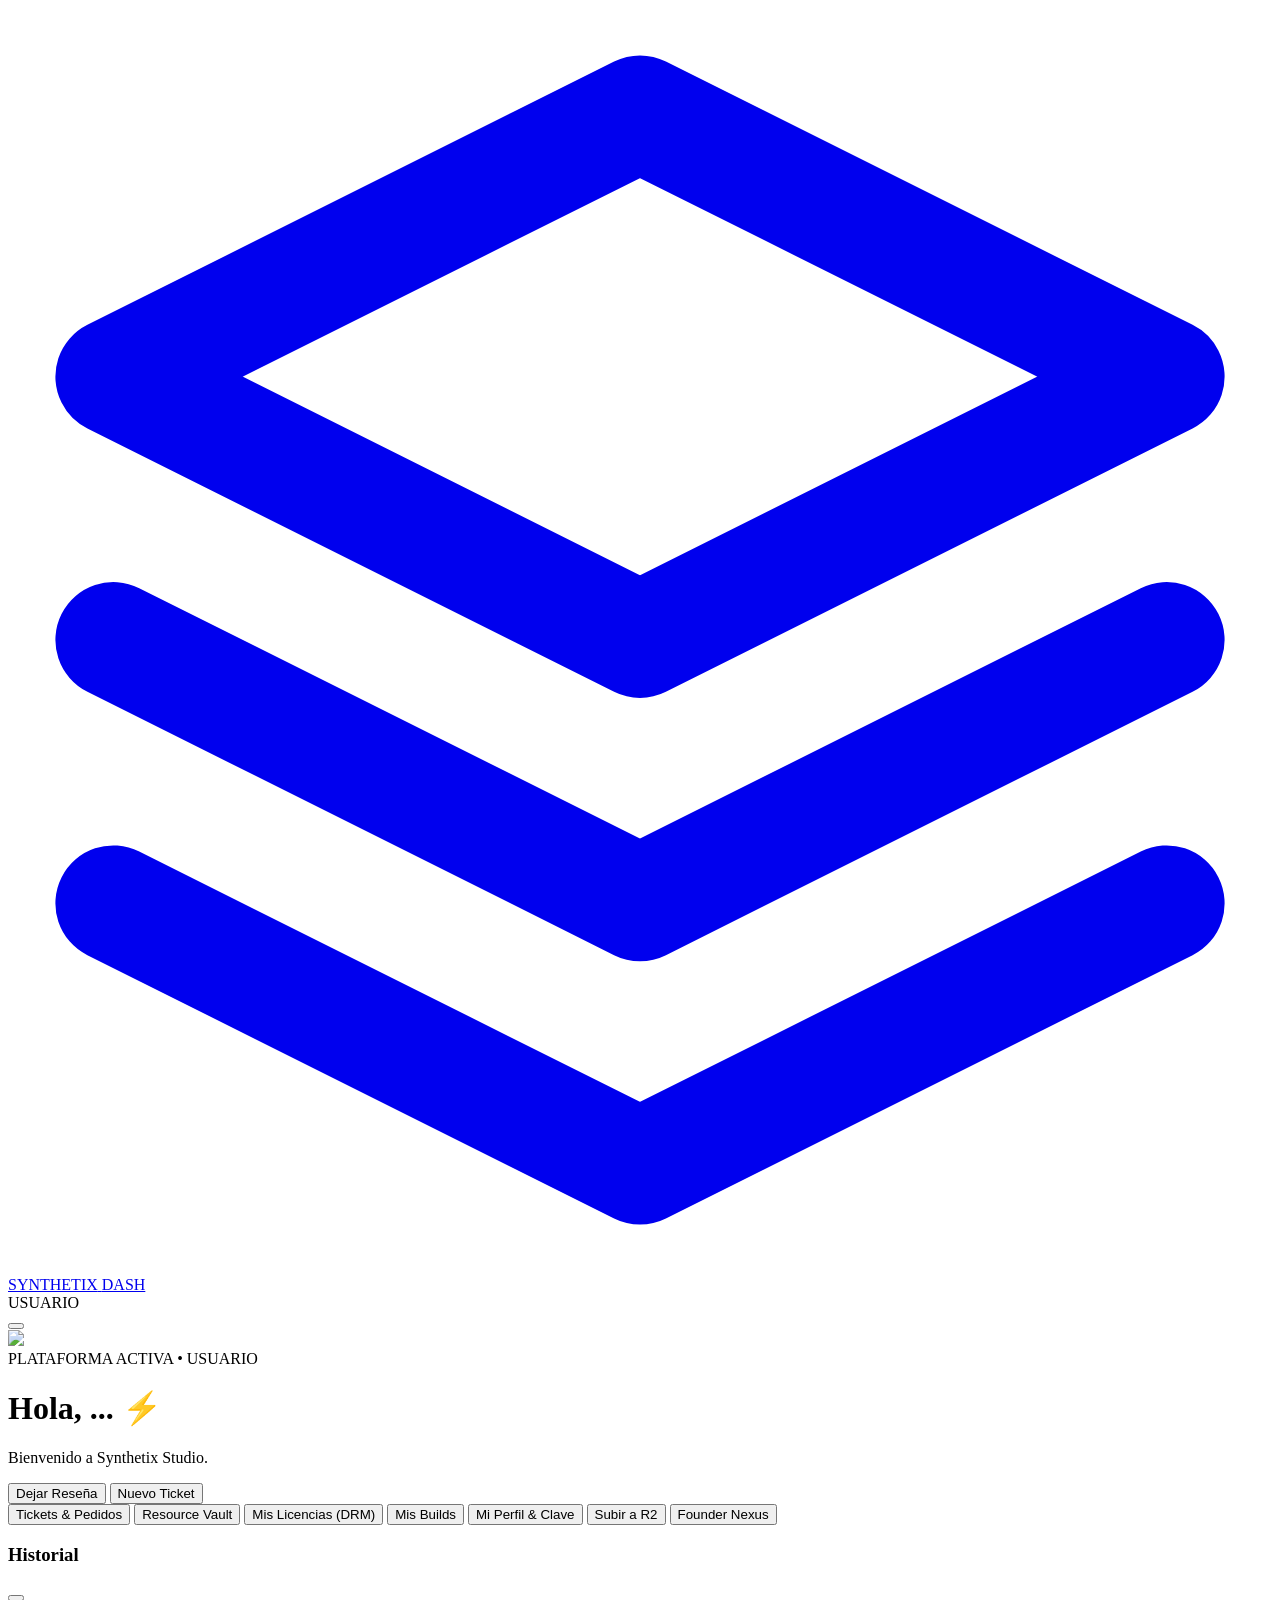
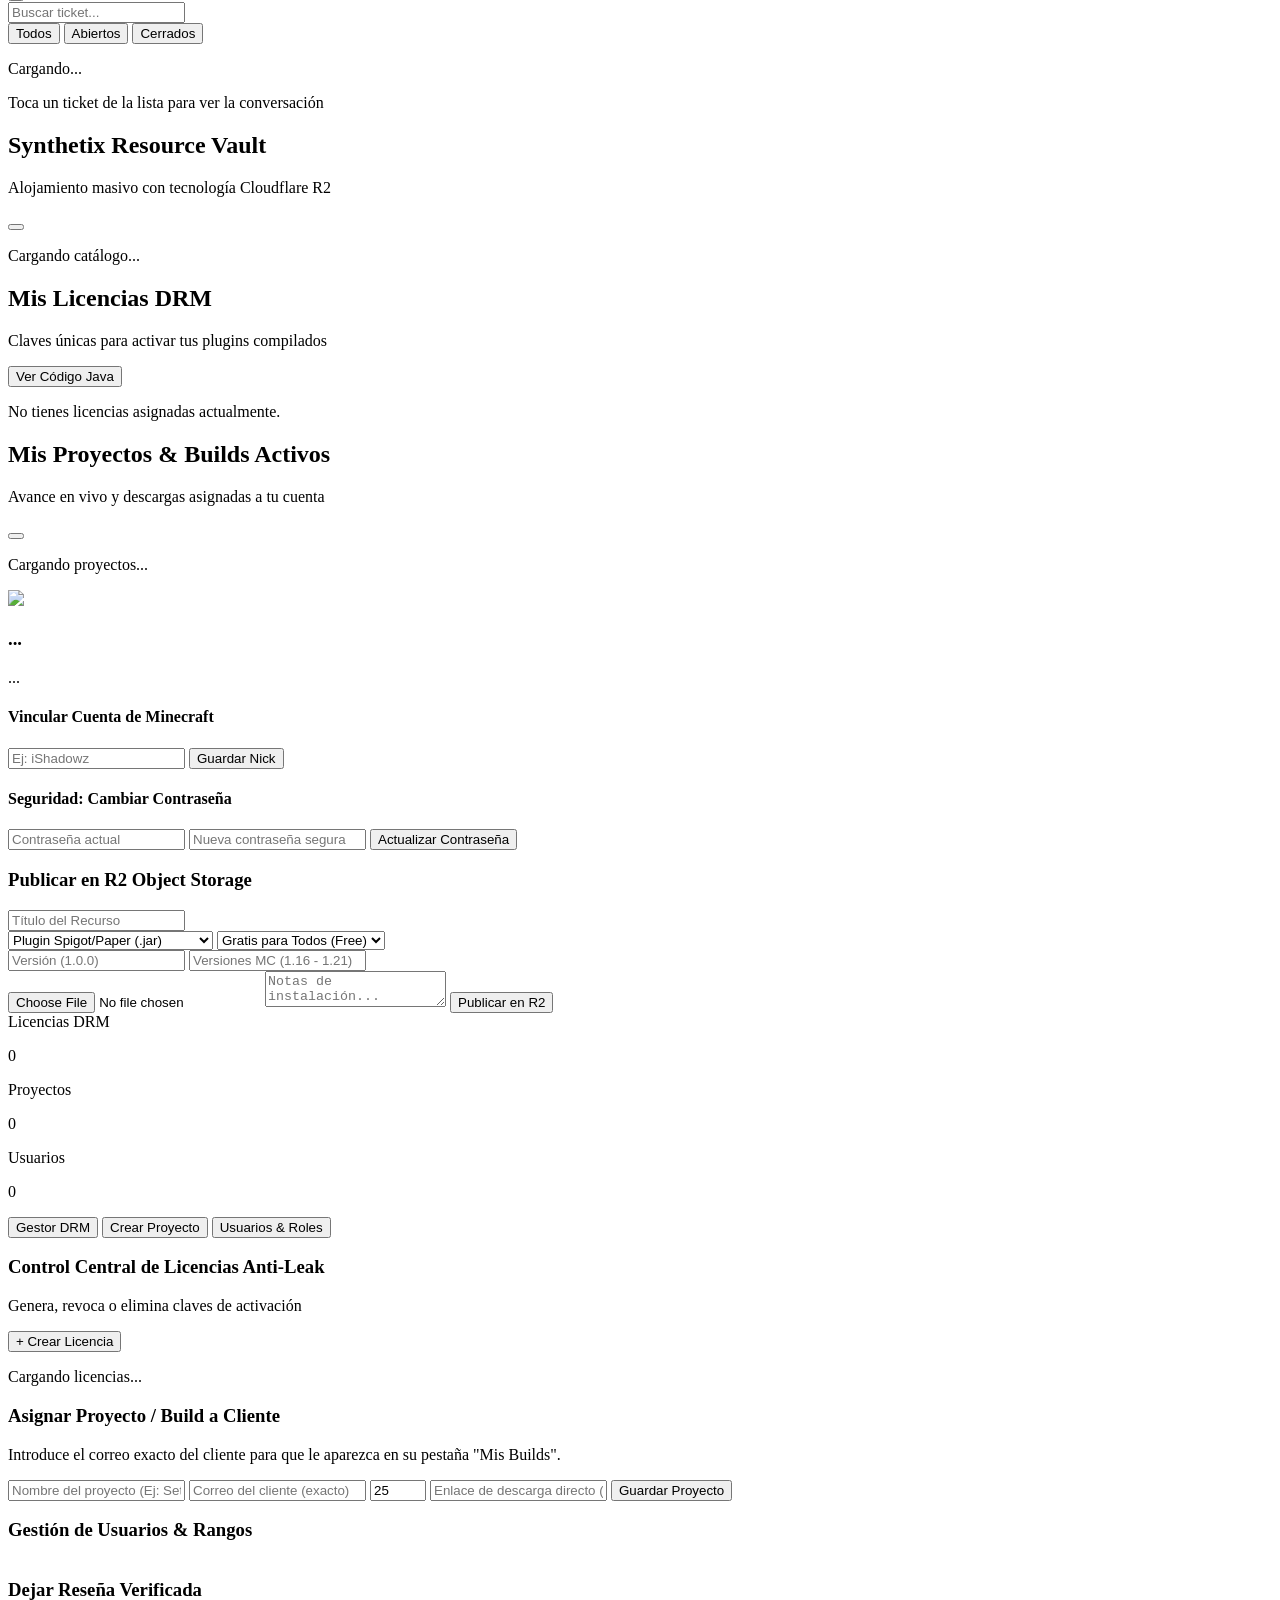
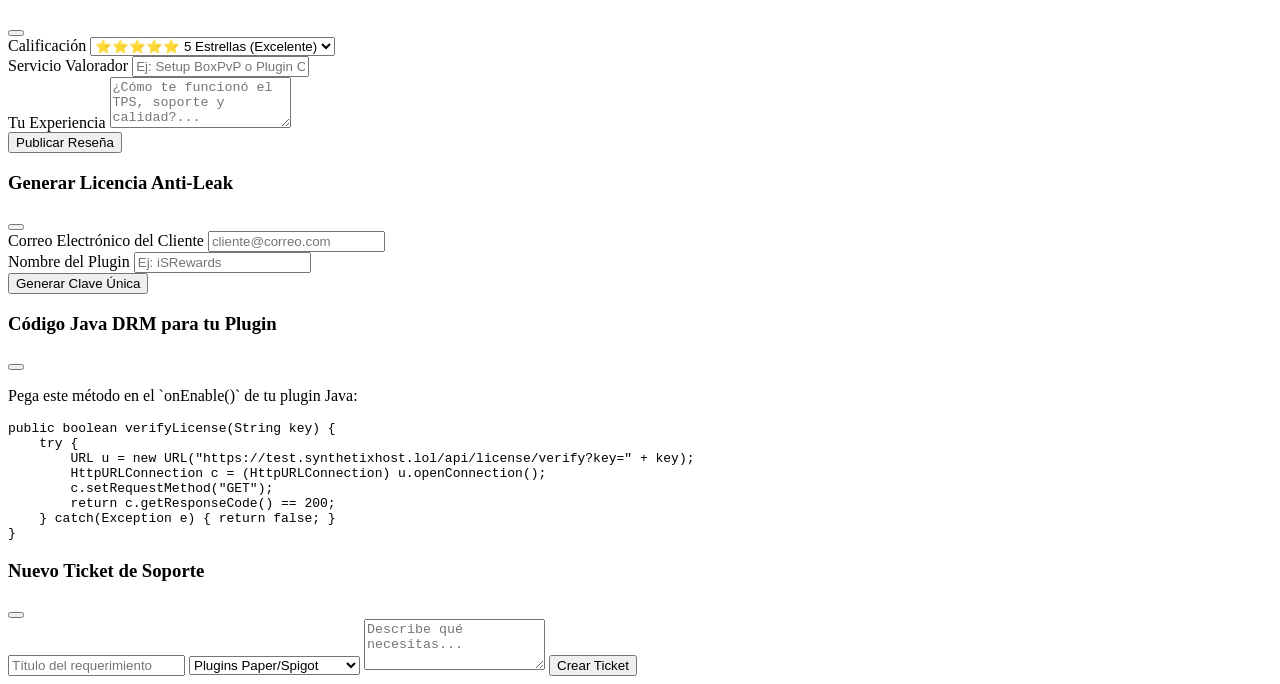
==== commit 911eaa90: "fix: corregir permisos estrictos de founder nexus y r2 para usuarios normales y sincronizar builds" ====
--- a/public/dashboard.html
+++ b/public/dashboard.html
@@ -36,7 +36,7 @@
       <div class="flex items-center space-x-3">
         <div id="roleBadge" class="inline-flex items-center space-x-1.5 px-3 py-1 rounded-full text-xs font-mono font-bold bg-purple-950 border border-fuchsia-500/60 text-fuchsia-300">
           <span class="w-2 h-2 rounded-full bg-purple-400 animate-pulse"></span>
-          <span id="roleText">FOUNDER</span>
+          <span id="roleText">USUARIO</span>
         </div>
         <button onclick="logout()" class="p-2 rounded-xl bg-purple-950/50 hover:bg-rose-950/60 border border-purple-900/60 text-purple-300 hover:text-rose-300 transition" title="Cerrar Sesión">
           <i data-lucide="log-out" class="w-4 h-4"></i>
@@ -55,12 +55,12 @@
           <div class="flex items-center space-x-2 text-xs font-mono text-purple-400 mb-1">
             <span>PLATAFORMA ACTIVA</span>
             <span>•</span>
-            <span id="welcomeRole" class="text-fuchsia-400 font-bold uppercase">FOUNDER</span>
+            <span id="welcomeRole" class="text-fuchsia-400 font-bold uppercase">USUARIO</span>
           </div>
           <h1 class="text-xl sm:text-3xl font-black text-white">
-            Hola, <span id="usernameDisplay" class="text-transparent bg-clip-text bg-gradient-to-r from-purple-300 via-fuchsia-300 to-white">Admin</span> ⚡
+            Hola, <span id="usernameDisplay" class="text-transparent bg-clip-text bg-gradient-to-r from-purple-300 via-fuchsia-300 to-white">...</span> ⚡
           </h1>
-          <p id="roleDescription" class="text-purple-300/60 text-xs mt-0.5">Control total del sistema, tickets y gestión de infraestructura.</p>
+          <p id="roleDescription" class="text-purple-300/60 text-xs mt-0.5">Bienvenido a Synthetix Studio.</p>
         </div>
       </div>
 
@@ -76,7 +76,7 @@
       </div>
     </div>
 
-    <!-- PESTAÑAS HORIZONTALES -->
+    <!-- PESTAÑAS HORIZONTALES CON ROLES PROTEGIDOS (R2 Y NEXUS OCULTOS POR DEFECTO) -->
     <div class="flex items-center space-x-2 overflow-x-auto no-scrollbar pb-1 border-b border-purple-900/40">
       <button onclick="setMainTab('tickets')" id="tabBtnTickets" class="whitespace-nowrap px-4 py-2 rounded-xl text-xs font-bold bg-purple-600 text-white transition flex items-center space-x-1.5 shadow-md shadow-purple-600/30">
         <i data-lucide="message-square" class="w-3.5 h-3.5"></i>
@@ -98,17 +98,19 @@
         <i data-lucide="user-check" class="w-3.5 h-3.5 text-cyan-400"></i>
         <span>Mi Perfil & Clave</span>
       </button>
+      <!-- SOLO STAFF (DEV / FOUNDER / ADMIN) -->
       <button onclick="setMainTab('dev')" id="tabBtnDev" class="hidden whitespace-nowrap px-4 py-2 rounded-xl text-xs font-bold bg-purple-950/40 text-cyan-300 border border-cyan-500/40 hover:text-white transition flex items-center space-x-1.5">
         <i data-lucide="upload" class="w-3.5 h-3.5"></i>
         <span>Subir a R2</span>
       </button>
+      <!-- SOLO FOUNDER / ADMIN -->
       <button onclick="setMainTab('founder')" id="tabBtnFounder" class="hidden whitespace-nowrap px-4 py-2 rounded-xl text-xs font-bold bg-purple-950/40 text-fuchsia-300 border border-fuchsia-500/40 hover:text-white transition flex items-center space-x-1.5">
         <i data-lucide="crown" class="w-3.5 h-3.5 text-amber-400"></i>
         <span>Founder Nexus</span>
       </button>
     </div>
 
-    <!-- VISTA 1: TICKETS CON FOTOS Y CHAT -->
+    <!-- VISTA 1: TICKETS -->
     <div id="viewTickets" class="grid lg:grid-cols-3 gap-5">
       <div class="lg:col-span-1 p-5 rounded-3xl card-glass border border-purple-900/40 space-y-3">
         <div class="flex items-center justify-between border-b border-purple-950 pb-2.5">
@@ -122,7 +124,7 @@
           <button onclick="setTicketFilter('Cerrado')" id="fltClosed" class="flex-1 py-1 rounded-lg bg-purple-950/50 text-purple-300 hover:text-white">Cerrados</button>
         </div>
         <div id="ticketsContainer" class="space-y-2 max-h-[400px] overflow-y-auto pr-1">
-          <p class="text-xs text-purple-400 text-center py-4">No hay tickets activos.</p>
+          <p class="text-xs text-purple-400 text-center py-4">Cargando...</p>
         </div>
       </div>
 
@@ -148,7 +150,7 @@
           <button onclick="loadVault()" class="text-xs text-purple-400 hover:text-white"><i data-lucide="refresh-cw" class="w-3.5 h-3.5"></i></button>
         </div>
         <div id="vaultContainer" class="grid sm:grid-cols-2 lg:grid-cols-3 gap-4">
-          <p class="text-xs text-purple-400 text-center py-6 col-span-3">No hay recursos en el Vault.</p>
+          <p class="text-xs text-purple-400 py-6 text-center col-span-3">Cargando catálogo...</p>
         </div>
       </div>
     </div>
@@ -158,7 +160,7 @@
       <div class="p-6 rounded-3xl card-glass border border-purple-900/40 space-y-6">
         <div class="flex items-center justify-between border-b border-purple-950 pb-4">
           <div>
-            <h2 class="text-base font-bold text-white">Sistema de Licencias DRM</h2>
+            <h2 class="text-base font-bold text-white">Mis Licencias DRM</h2>
             <p class="text-xs text-purple-300/60">Claves únicas para activar tus plugins compilados</p>
           </div>
           <button onclick="showJavaSnippetModal()" class="px-3.5 py-2 rounded-xl bg-purple-950 border border-purple-800 text-purple-300 hover:text-white text-xs font-mono font-bold flex items-center space-x-1.5">
@@ -172,15 +174,18 @@
       </div>
     </div>
 
-    <!-- VISTA 4: MIS BUILDS -->
+    <!-- VISTA 4: MIS BUILDS (PROYECTOS DEL CLIENTE) -->
     <div id="viewProjects" class="hidden space-y-4">
       <div class="p-6 rounded-3xl card-glass border border-purple-900/40 space-y-4">
-        <div class="border-b border-purple-950 pb-3">
-          <h2 class="text-base font-bold text-white">Mis Proyectos & Builds Activos</h2>
-          <p class="text-[11px] text-purple-300/60">Avance en vivo y descargas de tus pedidos</p>
+        <div class="flex items-center justify-between border-b border-purple-950 pb-3">
+          <div>
+            <h2 class="text-base font-bold text-white">Mis Proyectos & Builds Activos</h2>
+            <p class="text-[11px] text-purple-300/60">Avance en vivo y descargas asignadas a tu cuenta</p>
+          </div>
+          <button onclick="loadProjects()" class="text-xs text-purple-400 hover:text-white"><i data-lucide="refresh-cw" class="w-3.5 h-3.5"></i></button>
         </div>
         <div id="projectsContainer" class="grid md:grid-cols-2 gap-4">
-          <p class="text-xs text-purple-400 text-center py-4 col-span-2">No hay proyectos activos.</p>
+          <p class="text-xs text-purple-400 text-center py-6 col-span-2">Cargando proyectos...</p>
         </div>
       </div>
     </div>
@@ -202,7 +207,6 @@
               <i data-lucide="gamepad-2" class="w-4 h-4 text-fuchsia-400"></i>
               <span>Vincular Cuenta de Minecraft</span>
             </h4>
-            <p class="text-xs text-purple-300/60">Introduce tu nick de Minecraft para renderizar tu skin 3D.</p>
             <form id="mcNickForm" class="flex gap-2">
               <input type="text" id="mcNickInput" placeholder="Ej: iShadowz" class="flex-1 bg-black/60 border border-purple-900 rounded-xl px-3 py-2 text-xs text-white">
               <button type="submit" class="px-4 py-2 rounded-xl bg-purple-600 hover:bg-purple-500 text-white font-bold text-xs">Guardar Nick</button>
@@ -224,7 +228,7 @@
       </div>
     </div>
 
-    <!-- VISTA 6: DEV STUDIO (SUBIDA A R2) -->
+    <!-- VISTA 6: DEV STUDIO (SUBIDA A R2 - SOLO STAFF) -->
     <div id="viewDev" class="hidden space-y-4">
       <div class="p-6 sm:p-8 rounded-3xl card-glass border border-cyan-500/40 max-w-xl mx-auto space-y-4">
         <h3 class="font-bold text-white text-sm">Publicar en R2 Object Storage</h3>
@@ -246,17 +250,17 @@
             <input type="text" id="vVersion" placeholder="Versión (1.0.0)" class="w-full bg-black/60 border border-purple-900 rounded-xl px-3 py-2 text-xs text-white">
             <input type="text" id="vMC" placeholder="Versiones MC (1.16 - 1.21)" class="w-full bg-black/60 border border-purple-900 rounded-xl px-3 py-2 text-xs text-white">
           </div>
-          <input type="file" id="vFile" required class="text-xs text-purple-400">
+          <input type="file" id="vFile" required class="text-xs text-purple-400 file:mr-3 file:py-1.5 file:px-3 file:rounded-lg file:border-0 file:text-xs file:font-bold file:bg-cyan-600 file:text-black">
           <textarea id="vDesc" rows="2" placeholder="Notas de instalación..." class="w-full bg-black/60 border border-purple-900 rounded-xl px-3 py-2 text-xs text-white"></textarea>
-          <button type="submit" id="vUploadBtn" class="w-full bg-cyan-600 font-bold text-xs text-black py-2.5 rounded-xl">Publicar en R2</button>
+          <button type="submit" id="vUploadBtn" class="w-full bg-cyan-600 hover:bg-cyan-500 font-bold text-xs text-black py-2.5 rounded-xl transition shadow-lg shadow-cyan-600/20">Publicar en R2</button>
         </form>
       </div>
     </div>
 
-    <!-- VISTA 7: FOUNDER NEXUS (ADMIN PANEL MEJORADO) -->
+    <!-- VISTA 7: FOUNDER NEXUS (SOLO FOUNDER/ADMIN) -->
     <div id="viewFounder" class="hidden space-y-6">
       
-      <!-- TARJETAS KPI DE RESUMEN DEL ADMIN -->
+      <!-- KPI CARDS -->
       <div class="grid grid-cols-3 gap-3">
         <div class="p-4 rounded-2xl card-glass border border-purple-900/60 text-center">
           <span class="text-[10px] font-mono text-purple-400 uppercase tracking-wider block">Licencias DRM</span>
@@ -272,7 +276,7 @@
         </div>
       </div>
 
-      <!-- BOTONES DE SUBPESTAÑAS -->
+      <!-- SUBPESTAÑAS -->
       <div class="grid grid-cols-3 gap-2.5 max-w-lg">
         <button onclick="setFounderSubTab('licenses')" id="fTabLicenses" class="p-3 rounded-2xl bg-purple-600 text-white font-bold text-xs flex flex-col items-center space-y-1 shadow-md">
           <i data-lucide="shield-alert" class="w-4 h-4"></i>
@@ -288,7 +292,7 @@
         </button>
       </div>
 
-      <!-- SUBSECCIÓN 1: GESTOR DRM -->
+      <!-- SECCIÓN DRM -->
       <div id="fSecLicenses" class="p-5 rounded-3xl card-glass border border-purple-900/40 space-y-4">
         <div class="flex items-center justify-between border-b border-purple-950 pb-3">
           <div>
@@ -298,24 +302,24 @@
           <button onclick="openCreateLicenseModal()" class="px-3.5 py-1.5 rounded-xl bg-purple-600 hover:bg-purple-500 text-white font-bold text-xs shadow-md transition">+ Crear Licencia</button>
         </div>
         <div id="founderLicensesList" class="space-y-2">
-          <p class="text-xs text-purple-400 text-center py-4">No hay licencias generadas aún.</p>
-        </div>
-      </div>
-
-      <!-- SUBSECCIÓN 2: ASIGNAR PROYECTO -->
+          <p class="text-xs text-purple-400 text-center py-4">Cargando licencias...</p>
+        </div>
+      </div>
+
+      <!-- SECCIÓN ASIGNAR PROYECTO -->
       <div id="fSecAssign" class="hidden p-5 rounded-3xl card-glass border border-purple-900/40 max-w-xl space-y-3">
         <h3 class="font-bold text-white text-sm">Asignar Proyecto / Build a Cliente</h3>
-        <p class="text-[11px] text-purple-300/60">El cliente verá la barra de progreso en su pestaña "Mis Builds".</p>
+        <p class="text-[11px] text-purple-300/60">Introduce el correo exacto del cliente para que le aparezca en su pestaña "Mis Builds".</p>
         <form id="createProjectForm" class="space-y-3">
           <input type="text" id="pTitle" required placeholder="Nombre del proyecto (Ej: Setup BoxPvP)" class="w-full bg-black/60 border border-purple-900 rounded-xl px-3 py-2 text-xs text-white">
-          <input type="email" id="pClientEmail" required placeholder="Correo del cliente" class="w-full bg-black/60 border border-purple-900 rounded-xl px-3 py-2 text-xs text-white">
+          <input type="email" id="pClientEmail" required placeholder="Correo del cliente (exacto)" class="w-full bg-black/60 border border-purple-900 rounded-xl px-3 py-2 text-xs text-white">
           <input type="number" id="pProgress" min="0" max="100" value="25" placeholder="Progreso %" class="w-full bg-black/60 border border-purple-900 rounded-xl px-3 py-2 text-xs text-white">
           <input type="url" id="pDownloadUrl" placeholder="Enlace de descarga directo (opcional)" class="w-full bg-black/60 border border-purple-900 rounded-xl px-3 py-2 text-xs text-white">
           <button type="submit" id="btnSaveProject" class="w-full bg-purple-600 hover:bg-purple-500 font-bold text-xs text-white py-2.5 rounded-xl transition shadow-md shadow-purple-600/30">Guardar Proyecto</button>
         </form>
       </div>
 
-      <!-- SUBSECCIÓN 3: USUARIOS & ROLES -->
+      <!-- SECCIÓN USUARIOS -->
       <div id="fSecUsers" class="hidden p-5 rounded-3xl card-glass border border-purple-900/40 space-y-3">
         <h3 class="font-bold text-white text-sm">Gestión de Usuarios & Rangos</h3>
         <div class="overflow-x-auto"><table class="w-full text-left text-xs"><tbody id="usersTableBody" class="divide-y divide-purple-950"></tbody></table></div>
@@ -333,7 +337,7 @@
       </div>
       <form id="reviewForm" class="space-y-3">
         <div>
-          <label class="block text-[10px] uppercase font-mono text-purple-300 mb-1">Calificación en Estrellas</label>
+          <label class="block text-[10px] uppercase font-mono text-purple-300 mb-1">Calificación</label>
           <select id="revStars" class="w-full bg-black/60 border border-purple-900 rounded-xl px-3 py-2 text-xs text-white">
             <option value="5">⭐⭐⭐⭐⭐ 5 Estrellas (Excelente)</option>
             <option value="4">⭐⭐⭐⭐ 4 Estrellas (Muy Bueno)</option>
@@ -341,7 +345,7 @@
           </select>
         </div>
         <div>
-          <label class="block text-[10px] uppercase font-mono text-purple-300 mb-1">Servicio / Plugin Valorador</label>
+          <label class="block text-[10px] uppercase font-mono text-purple-300 mb-1">Servicio Valorador</label>
           <input type="text" id="revService" required placeholder="Ej: Setup BoxPvP o Plugin Clanes" class="w-full bg-black/60 border border-purple-900 rounded-xl px-3 py-2 text-xs text-white">
         </div>
         <div>
@@ -353,7 +357,7 @@
     </div>
   </div>
 
-  <!-- MODAL: CREAR LICENCIA DRM (CONECTADO CON FEEDBACK) -->
+  <!-- MODAL: CREAR LICENCIA DRM -->
   <div id="createLicenseModal" class="fixed inset-0 z-50 bg-black/80 backdrop-blur-sm hidden flex items-center justify-center p-4">
     <div class="max-w-md w-full card-glass rounded-3xl p-6 border border-purple-500/40 shadow-2xl space-y-4">
       <div class="flex items-center justify-between">
@@ -378,10 +382,7 @@
   <div id="javaSnippetModal" class="fixed inset-0 z-50 bg-black/80 backdrop-blur-sm hidden flex items-center justify-center p-4">
     <div class="max-w-xl w-full card-glass rounded-3xl p-6 border border-purple-500/40 shadow-2xl space-y-4">
       <div class="flex items-center justify-between">
-        <h3 class="text-sm font-bold text-white flex items-center space-x-1.5">
-          <i data-lucide="code" class="w-4 h-4 text-cyan-400"></i>
-          <span>Código Java DRM para tu Plugin</span>
-        </h3>
+        <h3 class="text-sm font-bold text-white">Código Java DRM para tu Plugin</h3>
         <button onclick="closeJavaSnippetModal()" class="text-purple-400 hover:text-white"><i data-lucide="x" class="w-5 h-5"></i></button>
       </div>
       <p class="text-xs text-purple-300/70">Pega este método en el `onEnable()` de tu plugin Java:</p>
@@ -391,7 +392,6 @@
         URL u = new URL("https://test.synthetixhost.lol/api/license/verify?key=" + key);
         HttpURLConnection c = (HttpURLConnection) u.openConnection();
         c.setRequestMethod("GET");
-        c.setConnectTimeout(4000);
         return c.getResponseCode() == 200;
     } catch(Exception e) { return false; }
 }</pre>
@@ -440,10 +440,11 @@
     function renderUser(user) {
       if (!user.username) return;
       document.getElementById('usernameDisplay').innerText = user.username;
-      document.getElementById('roleText').innerText = (user.role || 'USER').toUpperCase();
-      document.getElementById('welcomeRole').innerText = (user.role || 'USER').toUpperCase();
+      const uRole = (user.role || 'USER').toUpperCase();
+      document.getElementById('roleText').innerText = uRole;
+      document.getElementById('welcomeRole').innerText = uRole;
       document.getElementById('profileUsername').innerText = user.username;
-      document.getElementById('profileEmail').innerText = user.email;
+      document.getElementById('profileEmail').innerText = user.email || '';
 
       if (user.mcNick) {
         document.getElementById('mcNickInput').value = user.mcNick;
@@ -452,13 +453,47 @@
         document.getElementById('profilePreviewHead').src = avatarUrl;
       }
 
-      if ((user.role || '').toLowerCase() === 'founder') {
-        document.getElementById('tabBtnFounder').classList.remove('hidden');
-        document.getElementById('tabBtnDev').classList.remove('hidden');
+      const roleLower = (user.role || '').toLowerCase();
+      const isStaff = (roleLower === 'founder' || roleLower === 'admin' || roleLower === 'dev');
+      const isFounder = (roleLower === 'founder' || roleLower === 'admin');
+
+      // VISIBILIDAD ESTRICTA POR ROL (A LOS USUARIOS / VIP / CLIENT SE LES OCULTA)
+      const btnDev = document.getElementById('tabBtnDev');
+      const btnFounder = document.getElementById('tabBtnFounder');
+
+      if (isStaff) {
+        btnDev.classList.remove('hidden');
+      } else {
+        btnDev.classList.add('hidden');
+      }
+
+      if (isFounder) {
+        btnFounder.classList.remove('hidden');
+      } else {
+        btnFounder.classList.add('hidden');
+      }
+
+      const desc = document.getElementById('roleDescription');
+      if (isFounder) {
+        desc.innerText = "Acceso Total • Control de Infraestructura R2, Licencias y Proyectos";
+      } else if (roleLower === 'dev') {
+        desc.innerText = "Espacio Dev • Publicación de Recursos R2 y Builds";
+      } else if (roleLower === 'vip' || roleLower === 'client') {
+        desc.innerText = "Acceso VIP • Descarga libre de recursos exclusivos del Vault";
+      } else {
+        desc.innerText = "Panel de Cliente • Descargas del Vault y Monitoreo de Builds";
       }
     }
 
     function setMainTab(tab) {
+      const roleLower = (currentUser.role || '').toLowerCase();
+      const isStaff = (roleLower === 'founder' || roleLower === 'admin' || roleLower === 'dev');
+      const isFounder = (roleLower === 'founder' || roleLower === 'admin');
+
+      // Protección de navegación
+      if (tab === 'dev' && !isStaff) tab = 'tickets';
+      if (tab === 'founder' && !isFounder) tab = 'tickets';
+
       ['tickets', 'vault', 'licenses', 'projects', 'profile', 'dev', 'founder'].forEach(t => {
         const v = document.getElementById(`view${t.charAt(0).toUpperCase() + t.slice(1)}`);
         const b = document.getElementById(`tabBtn${t.charAt(0).toUpperCase() + t.slice(1)}`);
@@ -472,6 +507,7 @@
           }
         }
       });
+
       if (tab === 'licenses') loadLicenses();
       if (tab === 'founder') { loadFounderUsers(); loadFounderLicenses(); }
       lucide.createIcons();
@@ -492,9 +528,9 @@
 
     function setTicketFilter(filter) {
       currentFilter = filter;
-      document.getElementById('fltAll').className = filter === 'all' ? "flex-1 py-1 rounded-lg bg-purple-600 text-white font-bold" : "flex-1 py-1 rounded-lg bg-purple-950/50 text-purple-300";
-      document.getElementById('fltOpen').className = filter === 'Abierto' ? "flex-1 py-1 rounded-lg bg-purple-600 text-white font-bold" : "flex-1 py-1 rounded-lg bg-purple-950/50 text-purple-300";
-      document.getElementById('fltClosed').className = filter === 'Cerrado' ? "flex-1 py-1 rounded-lg bg-purple-600 text-white font-bold" : "flex-1 py-1 rounded-lg bg-purple-950/50 text-purple-300";
+      document.getElementById('fltAll').className = filter === 'all' ? "flex-1 py-1 rounded-lg bg-purple-600 text-white font-bold" : "flex-1 py-1 rounded-lg bg-purple-950/50 text-purple-300 hover:text-white";
+      document.getElementById('fltOpen').className = filter === 'Abierto' ? "flex-1 py-1 rounded-lg bg-purple-600 text-white font-bold" : "flex-1 py-1 rounded-lg bg-purple-950/50 text-purple-300 hover:text-white";
+      document.getElementById('fltClosed').className = filter === 'Cerrado' ? "flex-1 py-1 rounded-lg bg-purple-600 text-white font-bold" : "flex-1 py-1 rounded-lg bg-purple-950/50 text-purple-300 hover:text-white";
       renderTicketsList();
     }
 
@@ -533,7 +569,7 @@
       selectedChatFile = null;
       const detail = document.getElementById('ticketDetailContent');
       const replyArea = document.getElementById('replyArea');
-      detail.innerHTML = '<p class="text-xs text-purple-400 text-center py-10">Cargando conversación...</p>';
+      detail.innerHTML = '<p class="text-xs text-purple-400 text-center py-10">Cargando...</p>';
 
       try {
         const res = await fetch(`/api/tickets?id=${id}`, { headers: { 'Authorization': `Bearer ${token}` } });
@@ -561,46 +597,140 @@
           replyArea.innerHTML = `<div class="p-3 bg-black/60 text-center text-xs text-purple-300">Ticket cerrado. ${isStaff ? `<button onclick="changeTicketStatus('${t.id}', 'Abierto')" class="text-fuchsia-400 underline ml-2">Reabrir</button>` : ''}</div>`;
         } else {
           replyArea.innerHTML = `
-            <form onsubmit="sendReply(event)" class="flex gap-2 items-center">
-              <label class="p-2 rounded-xl bg-purple-950 text-purple-300 cursor-pointer"><i data-lucide="image" class="w-4 h-4"></i><input type="file" id="chatFile" accept="image/*" class="hidden" onchange="selectedChatFile=this.files[0]; alert('Imagen lista para enviar');"></label>
-              <input type="text" id="replyText" required placeholder="Escribe tu mensaje..." class="flex-1 bg-black/60 border border-purple-900 rounded-xl px-3 py-2 text-xs text-white">
-              <button type="submit" class="bg-purple-600 text-white px-4 py-2 rounded-xl text-xs font-bold">Enviar</button>
+            <form onsubmit="sendReply(event)" class="space-y-2">
+              <div id="imagePreviewBox" class="hidden p-2 rounded-xl bg-black/50 border border-purple-900 flex items-center justify-between text-xs text-purple-300">
+                <span id="imagePreviewName" class="truncate max-w-[200px]">imagen.png</span>
+                <button type="button" onclick="cancelImageAttachment()" class="text-rose-400 hover:text-white"><i data-lucide="x" class="w-4 h-4"></i></button>
+              </div>
+
+              <div class="flex gap-2 items-center">
+                <label class="p-2 rounded-xl bg-purple-950/60 hover:bg-purple-900 border border-purple-800 text-purple-300 hover:text-white cursor-pointer transition" title="Adjuntar captura">
+                  <i data-lucide="image" class="w-4 h-4"></i>
+                  <input type="file" id="chatFileInput" accept="image/*" class="hidden" onchange="handleChatFileSelect(this)">
+                </label>
+                <input type="text" id="replyText" placeholder="Escribe tu mensaje o pega una captura con Ctrl+V..." class="flex-1 bg-black/60 border border-purple-900 rounded-xl px-4 py-2 text-xs text-white focus:outline-none focus:border-purple-400">
+                <button type="submit" id="btnSendReply" class="bg-purple-600 hover:bg-purple-500 text-white px-4 py-2 rounded-xl text-xs font-bold transition flex items-center space-x-1 shadow-md shadow-purple-600/30">
+                  <span>Enviar</span>
+                  <i data-lucide="send" class="w-3 h-3"></i>
+                </button>
+              </div>
             </form>
           `;
+
+          const inputEl = document.getElementById('replyText');
+          if (inputEl) {
+            inputEl.addEventListener('paste', (e) => {
+              const items = (e.clipboardData || e.originalEvent.clipboardData).items;
+              for (const item of items) {
+                if (item.type.indexOf('image') !== -1) {
+                  const blob = item.getAsFile();
+                  selectedChatFile = blob;
+                  showImagePreview(blob.name || "captura.png");
+                }
+              }
+            });
+          }
         }
         replyArea.classList.remove('hidden');
         lucide.createIcons();
       } catch (e) {}
     }
 
+    function handleChatFileSelect(input) {
+      if (input.files && input.files[0]) {
+        selectedChatFile = input.files[0];
+        showImagePreview(selectedChatFile.name);
+      }
+    }
+
+    function showImagePreview(name) {
+      const box = document.getElementById('imagePreviewBox');
+      const label = document.getElementById('imagePreviewName');
+      if (box && label) {
+        label.innerText = `📎 ${name}`;
+        box.classList.remove('hidden');
+        lucide.createIcons();
+      }
+    }
+
+    function cancelImageAttachment() {
+      selectedChatFile = null;
+      const box = document.getElementById('imagePreviewBox');
+      const input = document.getElementById('chatFileInput');
+      if (box) box.classList.add('hidden');
+      if (input) input.value = '';
+    }
+
     async function sendReply(e) {
       e.preventDefault();
-      const text = document.getElementById('replyText').value.trim();
-      const fd = new FormData();
-      fd.append("ticketId", activeTicketId);
-      fd.append("text", text);
-      if (selectedChatFile) fd.append("image", selectedChatFile);
-
-      await fetch('/api/tickets/reply', { method: 'POST', headers: { 'Authorization': `Bearer ${token}` }, body: fd });
-      selectTicket(activeTicketId);
+      const input = document.getElementById('replyText');
+      const text = input.value.trim();
+      const sendBtn = document.getElementById('btnSendReply');
+      if (!text && !selectedChatFile) return;
+
+      sendBtn.disabled = true;
+      sendBtn.innerText = "Subiendo...";
+
+      const formData = new FormData();
+      formData.append("ticketId", activeTicketId);
+      formData.append("text", text);
+      if (selectedChatFile) formData.append("image", selectedChatFile);
+
+      try {
+        const res = await fetch('/api/tickets/reply', {
+          method: 'POST',
+          headers: { 'Authorization': `Bearer ${token}` },
+          body: formData
+        });
+        const data = await res.json();
+        if (data.error) alert(data.error);
+        selectTicket(activeTicketId);
+      } catch (err) { alert("Error"); }
+      finally {
+        sendBtn.disabled = false;
+        sendBtn.innerText = "Enviar";
+      }
     }
 
     async function changeTicketStatus(ticketId, newStatus) {
-      await fetch('/api/tickets/status', { method: 'POST', headers: { 'Authorization': `Bearer ${token}`, 'Content-Type': 'application/json' }, body: JSON.stringify({ ticketId, newStatus }) });
+      await fetch('/api/tickets/status', {
+        method: 'POST',
+        headers: { 'Authorization': `Bearer ${token}`, 'Content-Type': 'application/json' },
+        body: JSON.stringify({ ticketId, newStatus })
+      });
       loadTickets(); selectTicket(ticketId);
     }
 
     async function deleteTicket(ticketId) {
-      if (!confirm("¿Eliminar ticket?")) return;
-      await fetch('/api/tickets/delete', { method: 'POST', headers: { 'Authorization': `Bearer ${token}`, 'Content-Type': 'application/json' }, body: JSON.stringify({ ticketId }) });
+      if (!confirm("¿Eliminar ticket definitivamente?")) return;
+      await fetch('/api/tickets/delete', {
+        method: 'POST',
+        headers: { 'Authorization': `Bearer ${token}`, 'Content-Type': 'application/json' },
+        body: JSON.stringify({ ticketId })
+      });
       loadTickets();
+      document.getElementById('ticketDetailContent').innerHTML = '<div class="text-center py-24 text-purple-400/60"><p class="text-xs font-semibold">Ticket eliminado</p></div>';
+      document.getElementById('replyArea').classList.add('hidden');
     }
 
     document.getElementById('ticketForm').addEventListener('submit', async (e) => {
       e.preventDefault();
-      const res = await fetch('/api/tickets', { method: 'POST', headers: { 'Authorization': `Bearer ${token}`, 'Content-Type': 'application/json' }, body: JSON.stringify({ title: document.getElementById('tTitle').value, category: document.getElementById('tCategory').value, message: document.getElementById('tMessage').value }) });
+      const res = await fetch('/api/tickets', {
+        method: 'POST',
+        headers: { 'Authorization': `Bearer ${token}`, 'Content-Type': 'application/json' },
+        body: JSON.stringify({
+          title: document.getElementById('tTitle').value,
+          category: document.getElementById('tCategory').value,
+          message: document.getElementById('tMessage').value
+        })
+      });
       const d = await res.json();
-      if (d.success) { closeTicketModal(); loadTickets(); selectTicket(d.ticket.id); }
+      if (d.success) {
+        closeTicketModal();
+        document.getElementById('ticketForm').reset();
+        loadTickets();
+        selectTicket(d.ticket.id);
+      }
     });
 
     // --- RESOURCE VAULT ---
@@ -610,31 +740,105 @@
         const res = await fetch('/api/vault');
         const data = await res.json();
         allVaultItems = data.resources || [];
-        container.innerHTML = allVaultItems.length ? allVaultItems.map(r => `
-          <div class="p-4 rounded-2xl bg-black/40 border border-purple-900/60 flex flex-col justify-between space-y-3">
-            <div><span class="text-xs font-bold text-white">${r.name}</span><p class="text-xs text-purple-300/70 mt-1">${r.description || ''}</p></div>
-            <a href="/api/vault/download?id=${r.id}&token=${token}" class="w-full py-2 rounded-xl bg-purple-600 text-white text-xs font-bold text-center">Descargar</a>
-          </div>
-        `).join('') : '<p class="text-xs text-purple-400 text-center py-6 col-span-3">No hay recursos en el Vault.</p>';
-        lucide.createIcons();
+        renderVault();
       } catch (e) {}
+    }
+
+    function renderVault() {
+      const container = document.getElementById('vaultContainer');
+      const isStaff = ((currentUser.role || '').toLowerCase() === 'founder' || currentUser.role === 'Admin');
+      const isVip = (currentUser.role === 'VIP' || currentUser.role === 'Client' || isStaff);
+
+      if (allVaultItems.length > 0) {
+        container.innerHTML = allVaultItems.map(r => {
+          const isVipOnly = r.accessTier === 'vip';
+          const canDownload = !isVipOnly || isVip;
+          return `
+            <div class="p-4 rounded-2xl bg-black/40 border ${isVipOnly ? 'border-amber-500/40' : 'border-purple-900/60'} flex flex-col justify-between space-y-3">
+              <div>
+                <div class="flex items-center justify-between mb-1">
+                  <span class="text-xs font-bold text-white">${r.name}</span>
+                  <span class="text-[9px] font-mono px-2 py-0.5 rounded ${isVipOnly ? 'bg-amber-950 text-amber-300 border border-amber-800' : 'bg-purple-950 text-purple-300 border border-purple-800'}">${r.category || 'Recurso'}</span>
+                </div>
+                <div class="flex items-center justify-between text-[10px] text-fuchsia-400 font-mono mb-1.5">
+                  <span>MC: ${r.mcVersions || 'Universal'}</span>
+                  <span class="text-purple-400">${r.fileSize || 'Descarga'}</span>
+                </div>
+                <p class="text-xs text-purple-300/70 leading-relaxed">${r.description || 'Sin descripción'}</p>
+              </div>
+              <div class="pt-2.5 border-t border-purple-950 flex items-center justify-between">
+                <span class="text-[9px] text-purple-400/50">Por ${r.author}</span>
+                <div class="flex items-center space-x-2">
+                  ${canDownload ? `
+                    <a href="/api/vault/download?id=${r.id}&token=${token}" class="px-3 py-1 rounded-xl bg-purple-600 hover:bg-purple-500 text-white text-xs font-bold flex items-center space-x-1">
+                      <i data-lucide="download" class="w-3 h-3"></i><span>Descargar</span>
+                    </a>
+                  ` : `
+                    <span class="px-2.5 py-1 rounded-xl bg-amber-950/80 border border-amber-500/40 text-amber-300 text-[10px] font-bold flex items-center space-x-1">
+                      <i data-lucide="lock" class="w-3 h-3"></i><span>VIP Only</span>
+                    </span>
+                  `}
+                  ${isStaff ? `<button onclick="deleteResource('${r.id}')" title="Eliminar" class="p-1 text-rose-400 hover:text-rose-300"><i data-lucide="trash-2" class="w-3.5 h-3.5"></i></button>` : ''}
+                </div>
+              </div>
+            </div>
+          `;
+        }).join('');
+      } else {
+        container.innerHTML = '<p class="text-xs text-purple-400 text-center py-6 col-span-3">No hay recursos en el Vault.</p>';
+      }
+      lucide.createIcons();
     }
 
     document.getElementById('vaultUploadForm').addEventListener('submit', async (e) => {
       e.preventDefault();
-      const fd = new FormData();
-      fd.append("file", document.getElementById('vFile').files[0]);
-      fd.append("name", document.getElementById('vName').value);
-      fd.append("category", document.getElementById('vCategory').value);
-      fd.append("accessTier", "free");
-      fd.append("version", "1.0.0");
-      fd.append("mcVersions", "1.20");
-      fd.append("description", document.getElementById('vDesc').value);
-
-      const res = await fetch('/api/vault/upload', { method: 'POST', headers: { 'Authorization': `Bearer ${token}` }, body: fd });
-      const d = await res.json();
-      if (d.success) { alert("¡Subido con éxito!"); loadVault(); setMainTab('vault'); }
+      const btn = document.getElementById('vUploadBtn');
+      const fileInput = document.getElementById('vFile');
+      if (!fileInput.files.length) return alert("Selecciona un archivo");
+
+      btn.disabled = true;
+      btn.innerText = "Subiendo archivo a R2...";
+
+      const formData = new FormData();
+      formData.append("file", fileInput.files[0]);
+      formData.append("name", document.getElementById('vName').value);
+      formData.append("category", document.getElementById('vCategory').value);
+      formData.append("accessTier", document.getElementById('vAccessTier').value);
+      formData.append("version", document.getElementById('vVersion').value);
+      formData.append("mcVersions", document.getElementById('vMC').value);
+      formData.append("description", document.getElementById('vDesc').value);
+
+      try {
+        const res = await fetch('/api/vault/upload', {
+          method: 'POST',
+          headers: { 'Authorization': `Bearer ${token}` },
+          body: formData
+        });
+        const d = await res.json();
+        if (d.success) {
+          alert("¡Recurso subido con éxito a R2!");
+          document.getElementById('vaultUploadForm').reset();
+          loadVault();
+          setMainTab('vault');
+        } else {
+          alert(d.error);
+        }
+      } catch (err) { alert("Error"); }
+      finally {
+        btn.disabled = false;
+        btn.innerText = "Publicar en R2";
+      }
     });
+
+    async function deleteResource(id) {
+      if (!confirm("¿Eliminar este recurso de R2?")) return;
+      await fetch('/api/vault/delete', {
+        method: 'POST',
+        headers: { 'Authorization': `Bearer ${token}`, 'Content-Type': 'application/json' },
+        body: JSON.stringify({ id })
+      });
+      loadVault();
+    }
 
     // --- DRM LICENCIAS (CLIENTE Y FOUNDER) ---
     async function loadLicenses() {
@@ -674,7 +878,6 @@
         const data = await res.json();
         const lics = data.licenses || [];
         
-        // Actualizar contador KPI
         const kpi = document.getElementById('kpiLicenses');
         if (kpi) kpi.innerText = lics.filter(l => l.status === 'Activa').length;
 
@@ -708,7 +911,6 @@
       }
     }
 
-    // FORMULARIO CREAR LICENCIA CON FEEDBACK REAL
     const cLicForm = document.getElementById('createLicenseForm');
     if (cLicForm) {
       cLicForm.addEventListener('submit', async (e) => {
@@ -745,7 +947,6 @@
       });
     }
 
-    // TOGGLE REVOCAR / REACTIVAR CON RESPUESTA
     async function toggleLicense(key) {
       try {
         const res = await fetch('/api/founder/licenses/toggle', {
@@ -765,7 +966,6 @@
       }
     }
 
-    // BORRAR LICENCIA
     async function deleteLicense(key) {
       if (!confirm("¿Eliminar definitivamente la licencia " + key + "?")) return;
       try {
@@ -786,7 +986,7 @@
       }
     }
 
-    // --- PROYECTOS ---
+    // --- PROYECTOS / BUILDS ---
     const cpForm = document.getElementById('createProjectForm');
     if (cpForm) {
       cpForm.addEventListener('submit', async (e) => {
@@ -800,15 +1000,15 @@
             method: 'POST',
             headers: { 'Authorization': `Bearer ${token}`, 'Content-Type': 'application/json' },
             body: JSON.stringify({
-              title: document.getElementById('pTitle').value,
-              clientEmail: document.getElementById('pClientEmail').value,
+              title: document.getElementById('pTitle').value.trim(),
+              clientEmail: document.getElementById('pClientEmail').value.trim(),
               progress: document.getElementById('pProgress').value,
-              downloadUrl: document.getElementById('pDownloadUrl').value
+              downloadUrl: document.getElementById('pDownloadUrl').value.trim()
             })
           });
           const d = await res.json();
           if (d.success) {
-            alert("¡Proyecto asignado con éxito!");
+            alert("¡Proyecto asignado al cliente con éxito!");
             cpForm.reset();
             loadProjects();
             setMainTab('projects');
@@ -845,16 +1045,19 @@
               <div class="w-full bg-purple-950/60 rounded-full h-1.5 border border-purple-900">
                 <div class="bg-gradient-to-r from-purple-500 to-fuchsia-500 h-1.5 rounded-full" style="width: ${p.progress}%"></div>
               </div>
+              ${p.downloadUrl ? `<a href="${p.downloadUrl}" target="_blank" class="inline-flex items-center space-x-1 text-xs text-fuchsia-400 hover:text-white font-bold mt-1"><i data-lucide="download" class="w-3 h-3"></i><span>Descargar Build</span></a>` : ''}
             </div>
           `).join('');
         } else {
-          container.innerHTML = '<p class="text-xs text-purple-400 text-center py-4 col-span-2">No hay proyectos activos.</p>';
+          container.innerHTML = '<p class="text-xs text-purple-400 text-center py-6 col-span-2">No tienes proyectos o builds activos por el momento.</p>';
         }
         lucide.createIcons();
-      } catch (e) {}
-    }
-
-    // --- USUARIOS & ROLES ---
+      } catch (e) {
+        container.innerHTML = '<p class="text-xs text-purple-400 text-center py-6 col-span-2">No tienes proyectos o builds activos por el momento.</p>';
+      }
+    }
+
+    // --- USUARIOS Y ROLES ---
     async function loadFounderUsers() {
       const tbody = document.getElementById('usersTableBody');
       try {
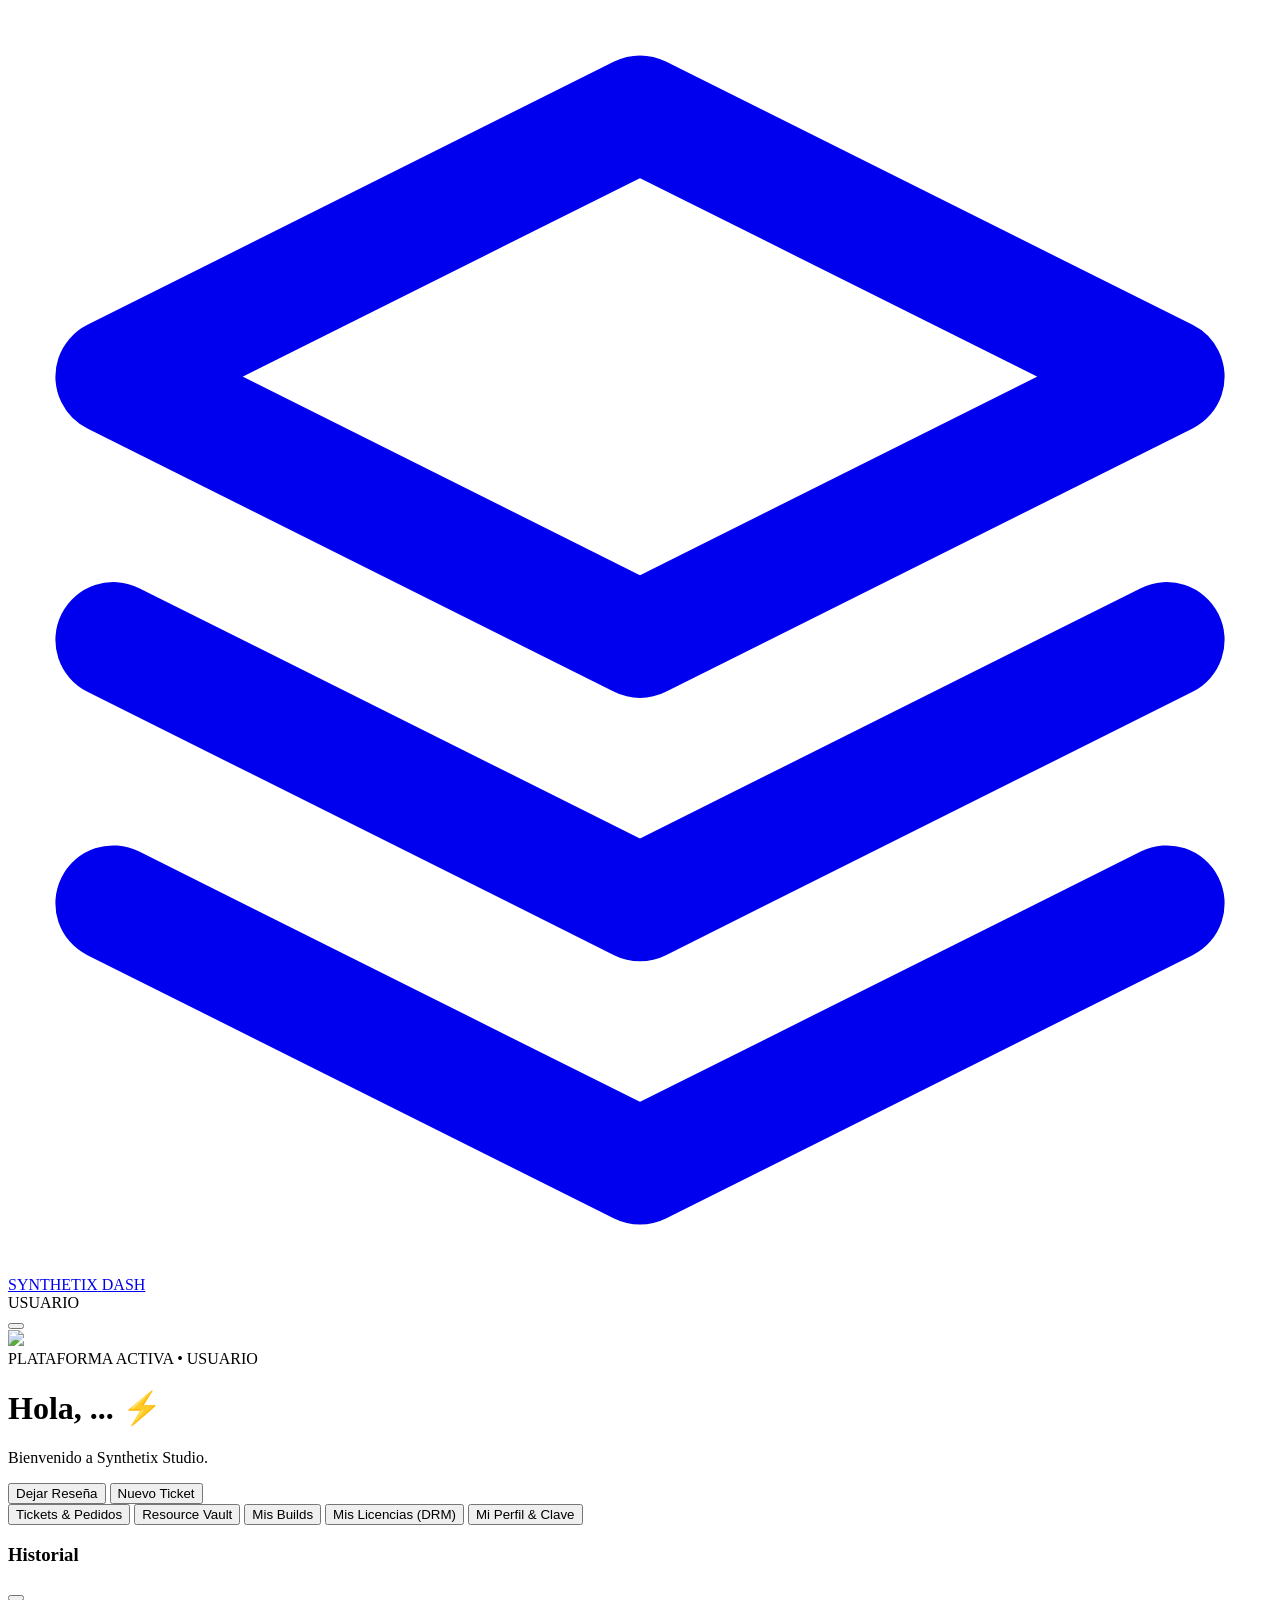
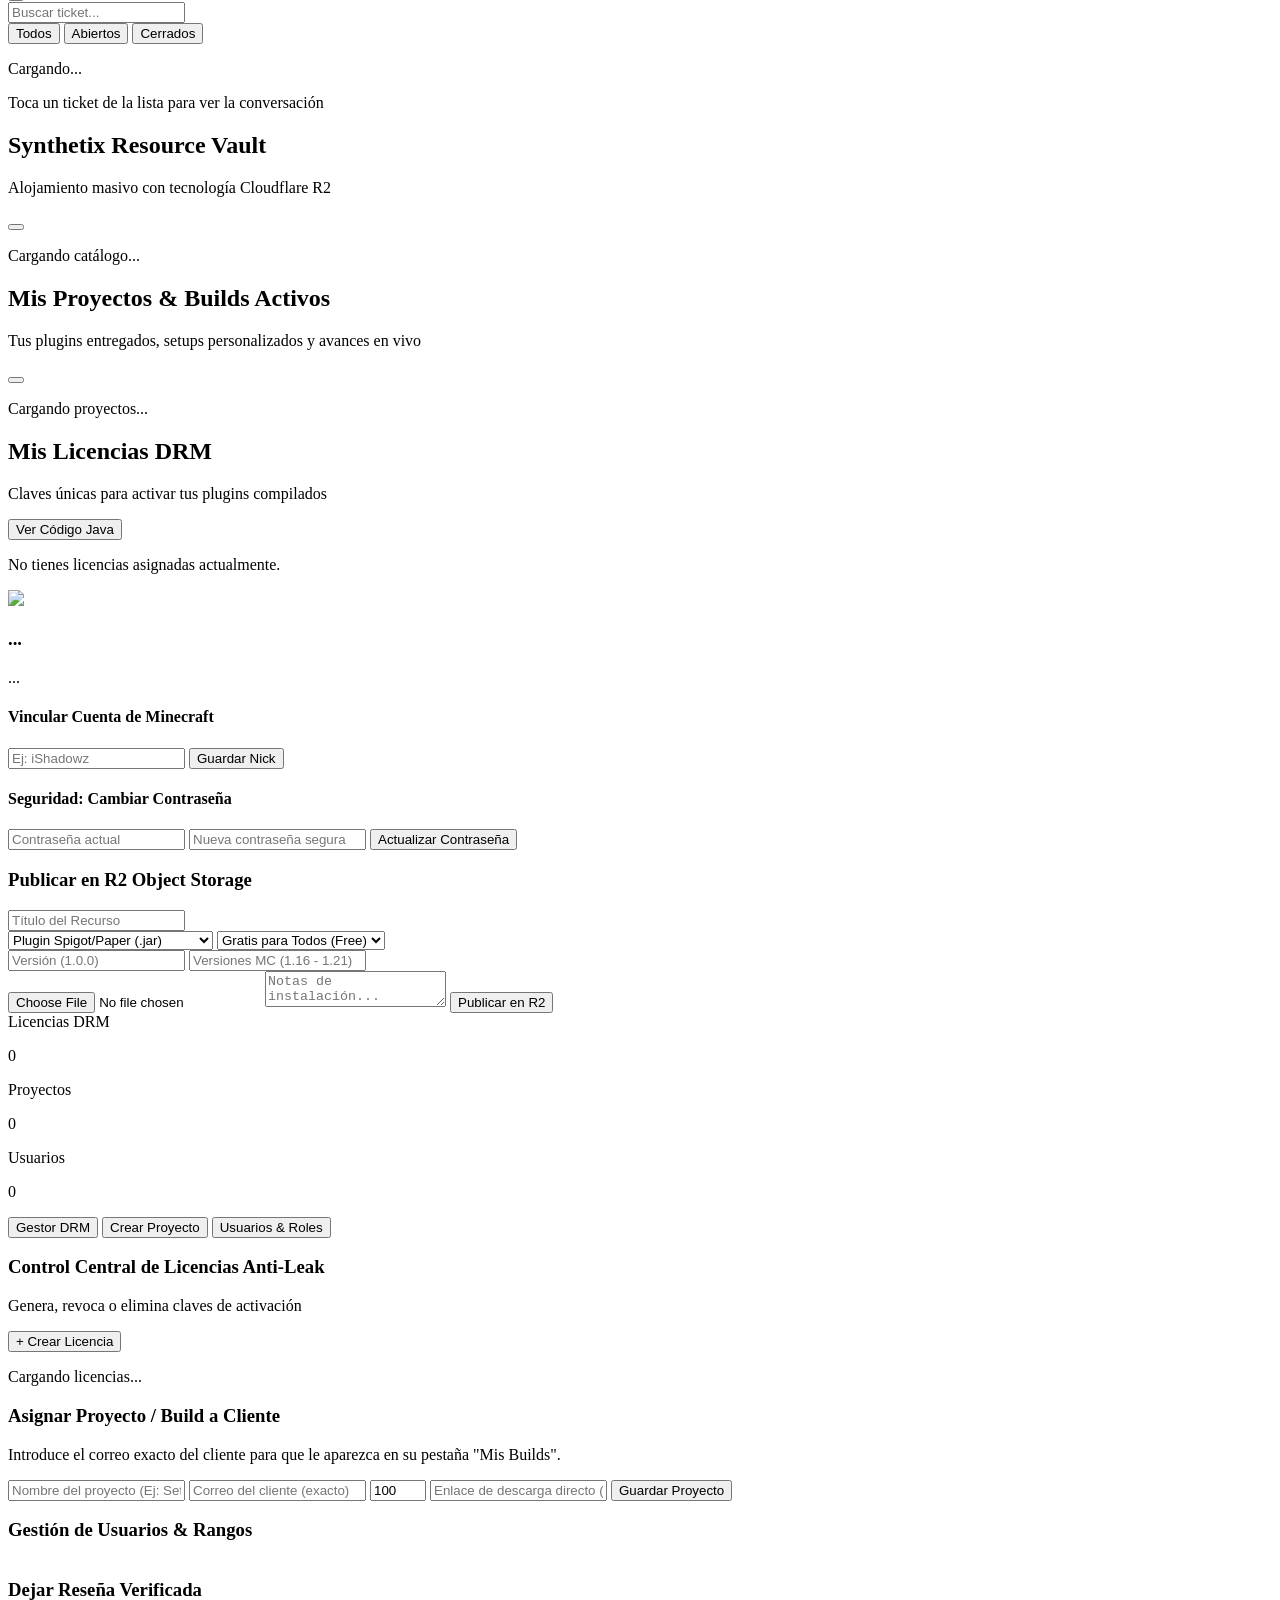
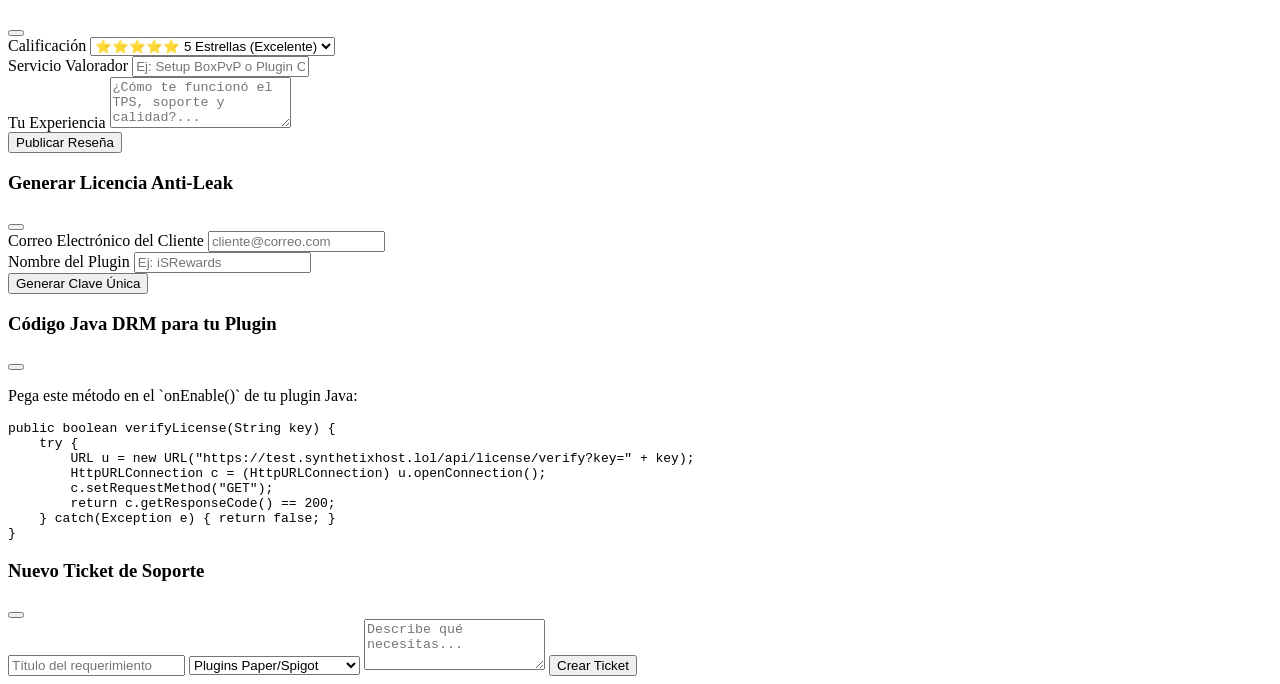
==== commit 30f03221: "fix: corregir permisos estrictos de founder nexus y r2 para usuarios normales y sincronizar builds" ====
--- a/public/dashboard.html
+++ b/public/dashboard.html
@@ -34,8 +34,8 @@
       </a>
 
       <div class="flex items-center space-x-3">
-        <div id="roleBadge" class="inline-flex items-center space-x-1.5 px-3 py-1 rounded-full text-xs font-mono font-bold bg-purple-950 border border-fuchsia-500/60 text-fuchsia-300">
-          <span class="w-2 h-2 rounded-full bg-purple-400 animate-pulse"></span>
+        <div id="roleBadge" class="inline-flex items-center space-x-1.5 px-3 py-1 rounded-full text-xs font-mono font-bold bg-purple-950 border border-purple-500/60 text-purple-300">
+          <span id="roleDot" class="w-2 h-2 rounded-full bg-purple-400 animate-pulse"></span>
           <span id="roleText">USUARIO</span>
         </div>
         <button onclick="logout()" class="p-2 rounded-xl bg-purple-950/50 hover:bg-rose-950/60 border border-purple-900/60 text-purple-300 hover:text-rose-300 transition" title="Cerrar Sesión">
@@ -47,7 +47,7 @@
 
   <main class="max-w-7xl mx-auto px-4 sm:px-8 py-6 space-y-6">
     
-    <!-- HEADER -->
+    <!-- HEADER USUARIO -->
     <div class="p-5 sm:p-7 rounded-3xl card-glass border border-purple-500/30 flex flex-col sm:flex-row sm:items-center justify-between gap-4">
       <div class="flex items-center space-x-4">
         <img id="userMcAvatar" src="https://mc-heads.net/avatar/steve/64" class="w-14 h-14 rounded-2xl border-2 border-purple-500/40 shadow-lg bg-black/60 object-cover">
@@ -60,7 +60,7 @@
           <h1 class="text-xl sm:text-3xl font-black text-white">
             Hola, <span id="usernameDisplay" class="text-transparent bg-clip-text bg-gradient-to-r from-purple-300 via-fuchsia-300 to-white">...</span> ⚡
           </h1>
-          <p id="roleDescription" class="text-purple-300/60 text-xs mt-0.5">Bienvenido a Synthetix Studio.</p>
+          <p id="roleDescription" class="text-purple-300/70 text-xs mt-0.5">Bienvenido a Synthetix Studio.</p>
         </div>
       </div>
 
@@ -69,14 +69,14 @@
           <i data-lucide="star" class="w-3.5 h-3.5 text-amber-400"></i>
           <span>Dejar Reseña</span>
         </button>
-        <button onclick="openTicketModal()" class="inline-flex items-center justify-center space-x-1.5 bg-gradient-to-r from-purple-600 to-fuchsia-600 hover:from-purple-500 text-white font-bold px-4 py-2.5 rounded-xl text-xs shadow-lg shadow-purple-600/30">
+        <button onclick="openTicketModal()" class="inline-flex items-center justify-center space-x-1.5 bg-gradient-to-r from-purple-600 to-fuchsia-600 hover:from-purple-500 text-white font-bold px-4 py-2.5 rounded-xl text-xs shadow-lg shadow-purple-600/30 transition">
           <i data-lucide="plus-circle" class="w-4 h-4"></i>
           <span>Nuevo Ticket</span>
         </button>
       </div>
     </div>
 
-    <!-- PESTAÑAS HORIZONTALES CON ROLES PROTEGIDOS (R2 Y NEXUS OCULTOS POR DEFECTO) -->
+    <!-- PESTAÑAS HORIZONTALES (PROTECCIÓN ESTRICTA DE R2 Y NEXUS) -->
     <div class="flex items-center space-x-2 overflow-x-auto no-scrollbar pb-1 border-b border-purple-900/40">
       <button onclick="setMainTab('tickets')" id="tabBtnTickets" class="whitespace-nowrap px-4 py-2 rounded-xl text-xs font-bold bg-purple-600 text-white transition flex items-center space-x-1.5 shadow-md shadow-purple-600/30">
         <i data-lucide="message-square" class="w-3.5 h-3.5"></i>
@@ -86,25 +86,25 @@
         <i data-lucide="package" class="w-3.5 h-3.5 text-fuchsia-400"></i>
         <span>Resource Vault</span>
       </button>
+      <button onclick="setMainTab('projects')" id="tabBtnProjects" class="whitespace-nowrap px-4 py-2 rounded-xl text-xs font-bold bg-purple-950/40 text-cyan-300 border border-cyan-500/30 hover:text-white transition flex items-center space-x-1.5">
+        <i data-lucide="folder-git-2" class="w-3.5 h-3.5 text-cyan-400"></i>
+        <span>Mis Builds</span>
+      </button>
       <button onclick="setMainTab('licenses')" id="tabBtnLicenses" class="whitespace-nowrap px-4 py-2 rounded-xl text-xs font-bold bg-purple-950/40 text-purple-300 border border-purple-500/30 hover:text-white transition flex items-center space-x-1.5">
         <i data-lucide="shield-check" class="w-3.5 h-3.5 text-emerald-400"></i>
         <span>Mis Licencias (DRM)</span>
       </button>
-      <button onclick="setMainTab('projects')" id="tabBtnProjects" class="whitespace-nowrap px-4 py-2 rounded-xl text-xs font-bold bg-purple-950/40 text-purple-300 border border-purple-500/30 hover:text-white transition flex items-center space-x-1.5">
-        <i data-lucide="folder-git-2" class="w-3.5 h-3.5"></i>
-        <span>Mis Builds</span>
-      </button>
       <button onclick="setMainTab('profile')" id="tabBtnProfile" class="whitespace-nowrap px-4 py-2 rounded-xl text-xs font-bold bg-purple-950/40 text-purple-300 border border-purple-500/30 hover:text-white transition flex items-center space-x-1.5">
-        <i data-lucide="user-check" class="w-3.5 h-3.5 text-cyan-400"></i>
+        <i data-lucide="user-check" class="w-3.5 h-3.5 text-purple-400"></i>
         <span>Mi Perfil & Clave</span>
       </button>
-      <!-- SOLO STAFF (DEV / FOUNDER / ADMIN) -->
-      <button onclick="setMainTab('dev')" id="tabBtnDev" class="hidden whitespace-nowrap px-4 py-2 rounded-xl text-xs font-bold bg-purple-950/40 text-cyan-300 border border-cyan-500/40 hover:text-white transition flex items-center space-x-1.5">
+      <!-- SOLO DEV / FOUNDER -->
+      <button onclick="setMainTab('dev')" id="tabBtnDev" style="display: none;" class="hidden whitespace-nowrap px-4 py-2 rounded-xl text-xs font-bold bg-purple-950/40 text-cyan-300 border border-cyan-500/40 hover:text-white transition flex items-center space-x-1.5">
         <i data-lucide="upload" class="w-3.5 h-3.5"></i>
         <span>Subir a R2</span>
       </button>
       <!-- SOLO FOUNDER / ADMIN -->
-      <button onclick="setMainTab('founder')" id="tabBtnFounder" class="hidden whitespace-nowrap px-4 py-2 rounded-xl text-xs font-bold bg-purple-950/40 text-fuchsia-300 border border-fuchsia-500/40 hover:text-white transition flex items-center space-x-1.5">
+      <button onclick="setMainTab('founder')" id="tabBtnFounder" style="display: none;" class="hidden whitespace-nowrap px-4 py-2 rounded-xl text-xs font-bold bg-purple-950/40 text-amber-300 border border-amber-500/40 hover:text-white transition flex items-center space-x-1.5">
         <i data-lucide="crown" class="w-3.5 h-3.5 text-amber-400"></i>
         <span>Founder Nexus</span>
       </button>
@@ -155,7 +155,28 @@
       </div>
     </div>
 
-    <!-- VISTA 3: MIS LICENCIAS (CLIENTE) -->
+    <!-- VISTA 3: MIS BUILDS (RECURSOS PAGADOS) -->
+    <div id="viewProjects" class="hidden space-y-4">
+      <div class="p-6 rounded-3xl card-glass border border-cyan-500/30 space-y-4">
+        <div class="flex items-center justify-between border-b border-purple-950 pb-3">
+          <div class="flex items-center space-x-3">
+            <div class="p-2 rounded-xl bg-cyan-950/60 border border-cyan-500/40 text-cyan-400">
+              <i data-lucide="package-check" class="w-5 h-5"></i>
+            </div>
+            <div>
+              <h2 class="text-base font-bold text-white">Mis Proyectos & Builds Activos</h2>
+              <p class="text-[11px] text-cyan-300/70">Tus plugins entregados, setups personalizados y avances en vivo</p>
+            </div>
+          </div>
+          <button onclick="loadProjects()" class="text-xs text-cyan-400 hover:text-white"><i data-lucide="refresh-cw" class="w-3.5 h-3.5"></i></button>
+        </div>
+        <div id="projectsContainer" class="grid md:grid-cols-2 gap-4">
+          <p class="text-xs text-purple-400 text-center py-6 col-span-2">Cargando proyectos...</p>
+        </div>
+      </div>
+    </div>
+
+    <!-- VISTA 4: MIS LICENCIAS (CLIENTE DRM) -->
     <div id="viewLicenses" class="hidden space-y-6">
       <div class="p-6 rounded-3xl card-glass border border-purple-900/40 space-y-6">
         <div class="flex items-center justify-between border-b border-purple-950 pb-4">
@@ -170,22 +191,6 @@
         </div>
         <div id="licensesContainer" class="space-y-3">
           <p class="text-xs text-purple-400 text-center py-4">No tienes licencias asignadas actualmente.</p>
-        </div>
-      </div>
-    </div>
-
-    <!-- VISTA 4: MIS BUILDS (PROYECTOS DEL CLIENTE) -->
-    <div id="viewProjects" class="hidden space-y-4">
-      <div class="p-6 rounded-3xl card-glass border border-purple-900/40 space-y-4">
-        <div class="flex items-center justify-between border-b border-purple-950 pb-3">
-          <div>
-            <h2 class="text-base font-bold text-white">Mis Proyectos & Builds Activos</h2>
-            <p class="text-[11px] text-purple-300/60">Avance en vivo y descargas asignadas a tu cuenta</p>
-          </div>
-          <button onclick="loadProjects()" class="text-xs text-purple-400 hover:text-white"><i data-lucide="refresh-cw" class="w-3.5 h-3.5"></i></button>
-        </div>
-        <div id="projectsContainer" class="grid md:grid-cols-2 gap-4">
-          <p class="text-xs text-purple-400 text-center py-6 col-span-2">Cargando proyectos...</p>
         </div>
       </div>
     </div>
@@ -228,7 +233,7 @@
       </div>
     </div>
 
-    <!-- VISTA 6: DEV STUDIO (SUBIDA A R2 - SOLO STAFF) -->
+    <!-- VISTA 6: DEV STUDIO (SUBIDA A R2 - SOLO DEV / STAFF / FOUNDER) -->
     <div id="viewDev" class="hidden space-y-4">
       <div class="p-6 sm:p-8 rounded-3xl card-glass border border-cyan-500/40 max-w-xl mx-auto space-y-4">
         <h3 class="font-bold text-white text-sm">Publicar en R2 Object Storage</h3>
@@ -259,8 +264,6 @@
 
     <!-- VISTA 7: FOUNDER NEXUS (SOLO FOUNDER/ADMIN) -->
     <div id="viewFounder" class="hidden space-y-6">
-      
-      <!-- KPI CARDS -->
       <div class="grid grid-cols-3 gap-3">
         <div class="p-4 rounded-2xl card-glass border border-purple-900/60 text-center">
           <span class="text-[10px] font-mono text-purple-400 uppercase tracking-wider block">Licencias DRM</span>
@@ -268,7 +271,7 @@
         </div>
         <div class="p-4 rounded-2xl card-glass border border-purple-900/60 text-center">
           <span class="text-[10px] font-mono text-purple-400 uppercase tracking-wider block">Proyectos</span>
-          <p id="kpiProjects" class="text-xl sm:text-2xl font-black text-fuchsia-400 mt-1">0</p>
+          <p id="kpiProjects" class="text-xl sm:text-2xl font-black text-cyan-400 mt-1">0</p>
         </div>
         <div class="p-4 rounded-2xl card-glass border border-purple-900/60 text-center">
           <span class="text-[10px] font-mono text-purple-400 uppercase tracking-wider block">Usuarios</span>
@@ -276,7 +279,6 @@
         </div>
       </div>
 
-      <!-- SUBPESTAÑAS -->
       <div class="grid grid-cols-3 gap-2.5 max-w-lg">
         <button onclick="setFounderSubTab('licenses')" id="fTabLicenses" class="p-3 rounded-2xl bg-purple-600 text-white font-bold text-xs flex flex-col items-center space-y-1 shadow-md">
           <i data-lucide="shield-alert" class="w-4 h-4"></i>
@@ -292,7 +294,6 @@
         </button>
       </div>
 
-      <!-- SECCIÓN DRM -->
       <div id="fSecLicenses" class="p-5 rounded-3xl card-glass border border-purple-900/40 space-y-4">
         <div class="flex items-center justify-between border-b border-purple-950 pb-3">
           <div>
@@ -306,20 +307,18 @@
         </div>
       </div>
 
-      <!-- SECCIÓN ASIGNAR PROYECTO -->
       <div id="fSecAssign" class="hidden p-5 rounded-3xl card-glass border border-purple-900/40 max-w-xl space-y-3">
         <h3 class="font-bold text-white text-sm">Asignar Proyecto / Build a Cliente</h3>
         <p class="text-[11px] text-purple-300/60">Introduce el correo exacto del cliente para que le aparezca en su pestaña "Mis Builds".</p>
         <form id="createProjectForm" class="space-y-3">
           <input type="text" id="pTitle" required placeholder="Nombre del proyecto (Ej: Setup BoxPvP)" class="w-full bg-black/60 border border-purple-900 rounded-xl px-3 py-2 text-xs text-white">
           <input type="email" id="pClientEmail" required placeholder="Correo del cliente (exacto)" class="w-full bg-black/60 border border-purple-900 rounded-xl px-3 py-2 text-xs text-white">
-          <input type="number" id="pProgress" min="0" max="100" value="25" placeholder="Progreso %" class="w-full bg-black/60 border border-purple-900 rounded-xl px-3 py-2 text-xs text-white">
+          <input type="number" id="pProgress" min="0" max="100" value="100" placeholder="Progreso % (100 = Listo)" class="w-full bg-black/60 border border-purple-900 rounded-xl px-3 py-2 text-xs text-white">
           <input type="url" id="pDownloadUrl" placeholder="Enlace de descarga directo (opcional)" class="w-full bg-black/60 border border-purple-900 rounded-xl px-3 py-2 text-xs text-white">
           <button type="submit" id="btnSaveProject" class="w-full bg-purple-600 hover:bg-purple-500 font-bold text-xs text-white py-2.5 rounded-xl transition shadow-md shadow-purple-600/30">Guardar Proyecto</button>
         </form>
       </div>
 
-      <!-- SECCIÓN USUARIOS -->
       <div id="fSecUsers" class="hidden p-5 rounded-3xl card-glass border border-purple-900/40 space-y-3">
         <h3 class="font-bold text-white text-sm">Gestión de Usuarios & Rangos</h3>
         <div class="overflow-x-auto"><table class="w-full text-left text-xs"><tbody id="usersTableBody" class="divide-y divide-purple-950"></tbody></table></div>
@@ -437,12 +436,35 @@
       loadProjects();
     }
 
+    const ROLE_MAP = {
+      user:    { label: 'USER',    level: 1, badge: 'border-purple-500/50 text-purple-300', dot: 'bg-purple-400', desc: 'Acceso estándar • Abre tickets y explora recursos gratuitos del Vault.' },
+      client:  { label: 'CLIENT',  level: 2, badge: 'border-cyan-500/50 text-cyan-300',     dot: 'bg-cyan-400',   desc: 'Cliente Oficial • Acceso a descargas pagadas y entregas en Mis Builds.' },
+      vip:     { label: 'VIP',     level: 3, badge: 'border-fuchsia-500/60 text-fuchsia-300', dot: 'bg-fuchsia-400', desc: 'Rango VIP • Descargas libres de recursos exclusivos del Resource Vault.' },
+      staff:   { label: 'STAFF',   level: 4, badge: 'border-emerald-500/50 text-emerald-300', dot: 'bg-emerald-400', desc: 'Equipo de Soporte • Gestión y moderación de tickets de usuarios.' },
+      dev:     { label: 'DEV',     level: 5, badge: 'border-sky-500/50 text-sky-300',         dot: 'bg-sky-400',     desc: 'Desarrollador Oficial • Publicación en Cloudflare R2 y Builds.' },
+      founder: { label: 'FOUNDER', level: 6, badge: 'border-amber-500/60 text-amber-300',     dot: 'bg-amber-400',   desc: 'Founder Nexus • Control maestro de licencias, builds, usuarios y roles.' },
+      admin:   { label: 'FOUNDER', level: 6, badge: 'border-amber-500/60 text-amber-300',     dot: 'bg-amber-400',   desc: 'Founder Nexus • Control maestro de licencias, builds, usuarios y roles.' }
+    };
+
+    function getUserRoleConfig(role) {
+      const key = (role || 'user').toLowerCase();
+      return ROLE_MAP[key] || ROLE_MAP['user'];
+    }
+
     function renderUser(user) {
       if (!user.username) return;
       document.getElementById('usernameDisplay').innerText = user.username;
-      const uRole = (user.role || 'USER').toUpperCase();
-      document.getElementById('roleText').innerText = uRole;
-      document.getElementById('welcomeRole').innerText = uRole;
+      
+      const roleCfg = getUserRoleConfig(user.role);
+      document.getElementById('roleText').innerText = roleCfg.label;
+      document.getElementById('welcomeRole').innerText = roleCfg.label;
+      document.getElementById('roleDescription').innerText = roleCfg.desc;
+      
+      const roleBadge = document.getElementById('roleBadge');
+      const roleDot = document.getElementById('roleDot');
+      if (roleBadge) roleBadge.className = `inline-flex items-center space-x-1.5 px-3 py-1 rounded-full text-xs font-mono font-bold bg-purple-950 border ${roleCfg.badge}`;
+      if (roleDot) roleDot.className = `w-2 h-2 rounded-full ${roleCfg.dot} animate-pulse`;
+
       document.getElementById('profileUsername').innerText = user.username;
       document.getElementById('profileEmail').innerText = user.email || '';
 
@@ -453,46 +475,34 @@
         document.getElementById('profilePreviewHead').src = avatarUrl;
       }
 
-      const roleLower = (user.role || '').toLowerCase();
-      const isStaff = (roleLower === 'founder' || roleLower === 'admin' || roleLower === 'dev');
-      const isFounder = (roleLower === 'founder' || roleLower === 'admin');
-
-      // VISIBILIDAD ESTRICTA POR ROL (A LOS USUARIOS / VIP / CLIENT SE LES OCULTA)
+      // BLOQUEO ESTRICTO POR ROL
+      const lvl = roleCfg.level;
       const btnDev = document.getElementById('tabBtnDev');
       const btnFounder = document.getElementById('tabBtnFounder');
 
-      if (isStaff) {
+      if (lvl >= 5) {
         btnDev.classList.remove('hidden');
+        btnDev.style.display = 'inline-flex';
       } else {
         btnDev.classList.add('hidden');
-      }
-
-      if (isFounder) {
+        btnDev.style.display = 'none';
+      }
+
+      if (lvl >= 6) {
         btnFounder.classList.remove('hidden');
+        btnFounder.style.display = 'inline-flex';
       } else {
         btnFounder.classList.add('hidden');
-      }
-
-      const desc = document.getElementById('roleDescription');
-      if (isFounder) {
-        desc.innerText = "Acceso Total • Control de Infraestructura R2, Licencias y Proyectos";
-      } else if (roleLower === 'dev') {
-        desc.innerText = "Espacio Dev • Publicación de Recursos R2 y Builds";
-      } else if (roleLower === 'vip' || roleLower === 'client') {
-        desc.innerText = "Acceso VIP • Descarga libre de recursos exclusivos del Vault";
-      } else {
-        desc.innerText = "Panel de Cliente • Descargas del Vault y Monitoreo de Builds";
+        btnFounder.style.display = 'none';
       }
     }
 
     function setMainTab(tab) {
-      const roleLower = (currentUser.role || '').toLowerCase();
-      const isStaff = (roleLower === 'founder' || roleLower === 'admin' || roleLower === 'dev');
-      const isFounder = (roleLower === 'founder' || roleLower === 'admin');
-
-      // Protección de navegación
-      if (tab === 'dev' && !isStaff) tab = 'tickets';
-      if (tab === 'founder' && !isFounder) tab = 'tickets';
+      const roleCfg = getUserRoleConfig(currentUser.role);
+      const lvl = roleCfg.level;
+
+      if (tab === 'dev' && lvl < 5) tab = 'tickets';
+      if (tab === 'founder' && lvl < 6) tab = 'tickets';
 
       ['tickets', 'vault', 'licenses', 'projects', 'profile', 'dev', 'founder'].forEach(t => {
         const v = document.getElementById(`view${t.charAt(0).toUpperCase() + t.slice(1)}`);
@@ -509,8 +519,107 @@
       });
 
       if (tab === 'licenses') loadLicenses();
+      if (tab === 'projects') loadProjects();
       if (tab === 'founder') { loadFounderUsers(); loadFounderLicenses(); }
       lucide.createIcons();
+    }
+
+    // --- PROYECTOS / MIS BUILDS (RECURSOS PAGADOS) ---
+    async function loadProjects() {
+      const container = document.getElementById('projectsContainer');
+      try {
+        const res = await fetch('/api/projects', { headers: { 'Authorization': `Bearer ${token}` } });
+        const data = await res.json();
+        const projs = data.projects || [];
+
+        const kpi = document.getElementById('kpiProjects');
+        if (kpi) kpi.innerText = projs.length;
+
+        if (projs.length > 0) {
+          container.innerHTML = projs.map(p => {
+            const isReady = (p.progress >= 100);
+            return `
+              <div class="p-4 sm:p-5 rounded-2xl bg-black/50 border ${isReady ? 'border-cyan-500/40 shadow-lg shadow-cyan-950/20' : 'border-purple-900/50'} space-y-3 flex flex-col justify-between">
+                <div>
+                  <div class="flex items-center justify-between mb-1.5">
+                    <span class="text-xs font-mono font-bold text-cyan-400">${p.id || 'BUILD'}</span>
+                    <span class="text-[10px] font-mono px-2 py-0.5 rounded-full font-bold ${isReady ? 'bg-cyan-950 text-cyan-300 border border-cyan-500/40' : 'bg-purple-950 text-purple-300 border border-purple-800'}">
+                      ${isReady ? '✓ Entregado' : `${p.progress}% En Desarrollo`}
+                    </span>
+                  </div>
+                  <h4 class="text-sm font-bold text-white">${p.title}</h4>
+                  <div class="w-full bg-purple-950/60 rounded-full h-1.5 border border-purple-900 mt-2.5">
+                    <div class="bg-gradient-to-r from-cyan-500 to-purple-500 h-1.5 rounded-full transition-all duration-500" style="width: ${p.progress}%"></div>
+                  </div>
+                </div>
+
+                <div class="pt-2.5 border-t border-purple-950/60 flex items-center justify-between">
+                  <span class="text-[10px] text-purple-400/60">${p.createdAt || 'Recurso Oficial'}</span>
+                  ${p.downloadUrl ? `
+                    <a href="${p.downloadUrl}" target="_blank" class="px-3.5 py-1.5 rounded-xl bg-cyan-600 hover:bg-cyan-500 text-black font-bold text-xs flex items-center space-x-1.5 transition shadow-md shadow-cyan-600/30">
+                      <i data-lucide="download" class="w-3.5 h-3.5"></i>
+                      <span>Descargar Build</span>
+                    </a>
+                  ` : `
+                    <span class="text-[11px] text-purple-400 font-mono italic">Compilando archivos...</span>
+                  `}
+                </div>
+              </div>
+            `;
+          }).join('');
+        } else {
+          container.innerHTML = `
+            <div class="col-span-2 text-center py-8 bg-black/40 border border-purple-900/30 rounded-2xl p-6 space-y-2">
+              <i data-lucide="box" class="w-7 h-7 text-cyan-400/50 mx-auto"></i>
+              <p class="text-xs text-purple-300">No tienes builds o recursos pagos asignados todavía.</p>
+              <button onclick="openTicketModal()" class="px-3.5 py-1.5 rounded-xl bg-purple-600 text-white font-bold text-xs hover:bg-purple-500 transition">
+                Cotizar un Proyecto
+              </button>
+            </div>
+          `;
+        }
+        lucide.createIcons();
+      } catch (e) {
+        container.innerHTML = '<p class="text-xs text-purple-400 text-center py-6 col-span-2">No tienes proyectos o builds activos por el momento.</p>';
+      }
+    }
+
+    // --- FORMULARIO ASIGNAR PROYECTO (FOUNDER) ---
+    const cpForm = document.getElementById('createProjectForm');
+    if (cpForm) {
+      cpForm.addEventListener('submit', async (e) => {
+        e.preventDefault();
+        const submitBtn = document.getElementById('btnSaveProject');
+        submitBtn.disabled = true;
+        submitBtn.innerText = "Guardando...";
+
+        try {
+          const res = await fetch('/api/founder/project-create', {
+            method: 'POST',
+            headers: { 'Authorization': `Bearer ${token}`, 'Content-Type': 'application/json' },
+            body: JSON.stringify({
+              title: document.getElementById('pTitle').value.trim(),
+              clientEmail: document.getElementById('pClientEmail').value.trim(),
+              progress: document.getElementById('pProgress').value,
+              downloadUrl: document.getElementById('pDownloadUrl').value.trim()
+            })
+          });
+          const d = await res.json();
+          if (d.success) {
+            alert("¡Proyecto asignado al cliente con éxito!");
+            cpForm.reset();
+            loadProjects();
+            setMainTab('projects');
+          } else {
+            alert(d.error || "Error al crear proyecto");
+          }
+        } catch(e) {
+          alert("Error de conexión");
+        } finally {
+          submitBtn.disabled = false;
+          submitBtn.innerText = "Guardar Proyecto";
+        }
+      });
     }
 
     // --- TICKETS ---
@@ -543,8 +652,10 @@
       if (currentFilter !== 'all') filtered = filtered.filter(t => t.status === currentFilter);
       if (search) filtered = filtered.filter(t => t.id.toLowerCase().includes(search) || t.title.toLowerCase().includes(search));
 
+      const roleCfg = getUserRoleConfig(currentUser.role);
+      const isFounder = (roleCfg.level >= 6);
+
       if (filtered.length > 0) {
-        const isFounder = (currentUser.role || '').toLowerCase() === 'founder';
         container.innerHTML = filtered.map(t => `
           <div onclick="selectTicket('${t.id}')" class="p-3 rounded-xl bg-black/40 border border-purple-900/40 hover:border-purple-500/60 cursor-pointer transition text-left relative group">
             <div class="flex items-center justify-between mb-1">
@@ -575,7 +686,8 @@
         const res = await fetch(`/api/tickets?id=${id}`, { headers: { 'Authorization': `Bearer ${token}` } });
         const data = await res.json();
         const t = data.ticket;
-        const isStaff = ((currentUser.role || '').toLowerCase() === 'founder' || currentUser.role === 'Admin' || currentUser.role === 'Soporte');
+        const roleCfg = getUserRoleConfig(currentUser.role);
+        const isStaff = (roleCfg.level >= 4);
 
         detail.innerHTML = `
           <div class="flex items-center justify-between border-b border-purple-950 pb-2.5">
@@ -746,8 +858,9 @@
 
     function renderVault() {
       const container = document.getElementById('vaultContainer');
-      const isStaff = ((currentUser.role || '').toLowerCase() === 'founder' || currentUser.role === 'Admin');
-      const isVip = (currentUser.role === 'VIP' || currentUser.role === 'Client' || isStaff);
+      const roleCfg = getUserRoleConfig(currentUser.role);
+      const isStaff = (roleCfg.level >= 4);
+      const isVip = (roleCfg.level >= 2);
 
       if (allVaultItems.length > 0) {
         container.innerHTML = allVaultItems.map(r => {
@@ -840,7 +953,7 @@
       loadVault();
     }
 
-    // --- DRM LICENCIAS (CLIENTE Y FOUNDER) ---
+    // --- DRM LICENCIAS ---
     async function loadLicenses() {
       const c = document.getElementById('licensesContainer');
       try {
@@ -904,7 +1017,7 @@
           `).join('');
           lucide.createIcons();
         } else if (fList) {
-          fList.innerHTML = '<p class="text-xs text-purple-400 text-center py-4">No hay licencias generadas aún. Pulsa "+ Crear Licencia" para emitir una.</p>';
+          fList.innerHTML = '<p class="text-xs text-purple-400 text-center py-4">No hay licencias generadas aún.</p>';
         }
       } catch(e) {
         if (fList) fList.innerHTML = '<p class="text-xs text-purple-400 text-center py-4">No hay licencias generadas aún.</p>';
@@ -958,12 +1071,8 @@
         if (d.success) {
           loadFounderLicenses();
           loadLicenses();
-        } else {
-          alert("Error: " + (d.error || "No se pudo cambiar el estado"));
         }
-      } catch(e) {
-        alert("Error de conexión al cambiar estado");
-      }
+      } catch(e) {}
     }
 
     async function deleteLicense(key) {
@@ -978,86 +1087,11 @@
         if (d.success) {
           loadFounderLicenses();
           loadLicenses();
-        } else {
-          alert("Error al eliminar");
         }
-      } catch(e) {
-        alert("Error de conexión");
-      }
-    }
-
-    // --- PROYECTOS / BUILDS ---
-    const cpForm = document.getElementById('createProjectForm');
-    if (cpForm) {
-      cpForm.addEventListener('submit', async (e) => {
-        e.preventDefault();
-        const submitBtn = document.getElementById('btnSaveProject');
-        submitBtn.disabled = true;
-        submitBtn.innerText = "Guardando...";
-
-        try {
-          const res = await fetch('/api/founder/project-create', {
-            method: 'POST',
-            headers: { 'Authorization': `Bearer ${token}`, 'Content-Type': 'application/json' },
-            body: JSON.stringify({
-              title: document.getElementById('pTitle').value.trim(),
-              clientEmail: document.getElementById('pClientEmail').value.trim(),
-              progress: document.getElementById('pProgress').value,
-              downloadUrl: document.getElementById('pDownloadUrl').value.trim()
-            })
-          });
-          const d = await res.json();
-          if (d.success) {
-            alert("¡Proyecto asignado al cliente con éxito!");
-            cpForm.reset();
-            loadProjects();
-            setMainTab('projects');
-          } else {
-            alert(d.error || "Error al crear proyecto");
-          }
-        } catch(e) {
-          alert("Error de conexión");
-        } finally {
-          submitBtn.disabled = false;
-          submitBtn.innerText = "Guardar Proyecto";
-        }
-      });
-    }
-
-    async function loadProjects() {
-      const container = document.getElementById('projectsContainer');
-      try {
-        const res = await fetch('/api/projects', { headers: { 'Authorization': `Bearer ${token}` } });
-        const data = await res.json();
-        const projs = data.projects || [];
-
-        const kpi = document.getElementById('kpiProjects');
-        if (kpi) kpi.innerText = projs.length;
-
-        if (projs.length > 0) {
-          container.innerHTML = projs.map(p => `
-            <div class="p-4 rounded-2xl bg-black/40 border border-purple-900/50 space-y-2.5">
-              <div class="flex items-center justify-between">
-                <span class="text-xs font-mono text-fuchsia-400 font-bold">${p.id}</span>
-                <span class="text-xs font-bold text-purple-300">${p.progress}%</span>
-              </div>
-              <h4 class="text-sm font-bold text-white">${p.title}</h4>
-              <div class="w-full bg-purple-950/60 rounded-full h-1.5 border border-purple-900">
-                <div class="bg-gradient-to-r from-purple-500 to-fuchsia-500 h-1.5 rounded-full" style="width: ${p.progress}%"></div>
-              </div>
-              ${p.downloadUrl ? `<a href="${p.downloadUrl}" target="_blank" class="inline-flex items-center space-x-1 text-xs text-fuchsia-400 hover:text-white font-bold mt-1"><i data-lucide="download" class="w-3 h-3"></i><span>Descargar Build</span></a>` : ''}
-            </div>
-          `).join('');
-        } else {
-          container.innerHTML = '<p class="text-xs text-purple-400 text-center py-6 col-span-2">No tienes proyectos o builds activos por el momento.</p>';
-        }
-        lucide.createIcons();
-      } catch (e) {
-        container.innerHTML = '<p class="text-xs text-purple-400 text-center py-6 col-span-2">No tienes proyectos o builds activos por el momento.</p>';
-      }
-    }
-
-    // --- USUARIOS Y ROLES ---
+      } catch(e) {}
+    }
+
+    // --- USUARIOS Y ROLES (FOUNDER NEXUS) ---
     async function loadFounderUsers() {
       const tbody = document.getElementById('usersTableBody');
       try {
@@ -1069,31 +1103,36 @@
         if (kpi) kpi.innerText = users.length;
 
         if (users.length > 0) {
-          tbody.innerHTML = users.map(u => `
-            <tr class="border-b border-purple-950">
-              <td class="p-2.5 font-semibold text-white flex items-center space-x-2">
-                <img src="https://mc-heads.net/avatar/${u.mcNick || 'steve'}/24" class="w-6 h-6 rounded-md border border-purple-900 bg-black/50">
-                <span>${u.username}</span>
-              </td>
-              <td class="p-2.5 text-purple-300 font-mono text-[11px]">${u.email}</td>
-              <td class="p-2.5"><span class="px-2 py-0.5 rounded text-[9px] font-mono bg-purple-900 text-purple-200 uppercase font-bold">${u.role}</span></td>
-              <td class="p-2.5">
-                <select onchange="changeRole('${u.email}', this.value)" class="bg-black/80 border border-purple-800 rounded-lg px-2 py-1 text-xs text-white">
-                  <option value="" disabled selected>Cambiar...</option>
-                  <option value="VIP">VIP</option>
-                  <option value="Client">Client</option>
-                  <option value="Dev">Dev</option>
-                  <option value="Founder">Founder</option>
-                </select>
-              </td>
-            </tr>
-          `).join('');
+          tbody.innerHTML = users.map(u => {
+            const roleCfg = getUserRoleConfig(u.role);
+            return `
+              <tr class="border-b border-purple-950">
+                <td class="p-2.5 font-semibold text-white flex items-center space-x-2">
+                  <img src="https://mc-heads.net/avatar/${u.mcNick || 'steve'}/24" class="w-6 h-6 rounded-md border border-purple-900 bg-black/50">
+                  <span>${u.username}</span>
+                </td>
+                <td class="p-2.5 text-purple-300 font-mono text-[11px]">${u.email}</td>
+                <td class="p-2.5"><span class="px-2 py-0.5 rounded text-[9px] font-mono border font-bold uppercase ${roleCfg.badge}">${roleCfg.label}</span></td>
+                <td class="p-2.5">
+                  <select onchange="changeRole('${u.email}', this.value)" class="bg-black/80 border border-purple-800 rounded-lg px-2 py-1 text-xs text-white">
+                    <option value="" disabled selected>Cambiar...</option>
+                    <option value="user">User</option>
+                    <option value="client">Client</option>
+                    <option value="vip">VIP</option>
+                    <option value="staff">Staff</option>
+                    <option value="dev">Dev</option>
+                    <option value="founder">Founder</option>
+                  </select>
+                </td>
+              </tr>
+            `;
+          }).join('');
         }
       } catch(e) {}
     }
 
     async function changeRole(email, newRole) {
-      if(!confirm("¿Cambiar rol de " + email + " a " + newRole + "?")) return;
+      if(!confirm("¿Cambiar rol de " + email + " a " + newRole.toUpperCase() + "?")) return;
       await fetch('/api/founder/set-role', {
         method: 'POST',
         headers: { 'Authorization': `Bearer ${token}`, 'Content-Type': 'application/json' },
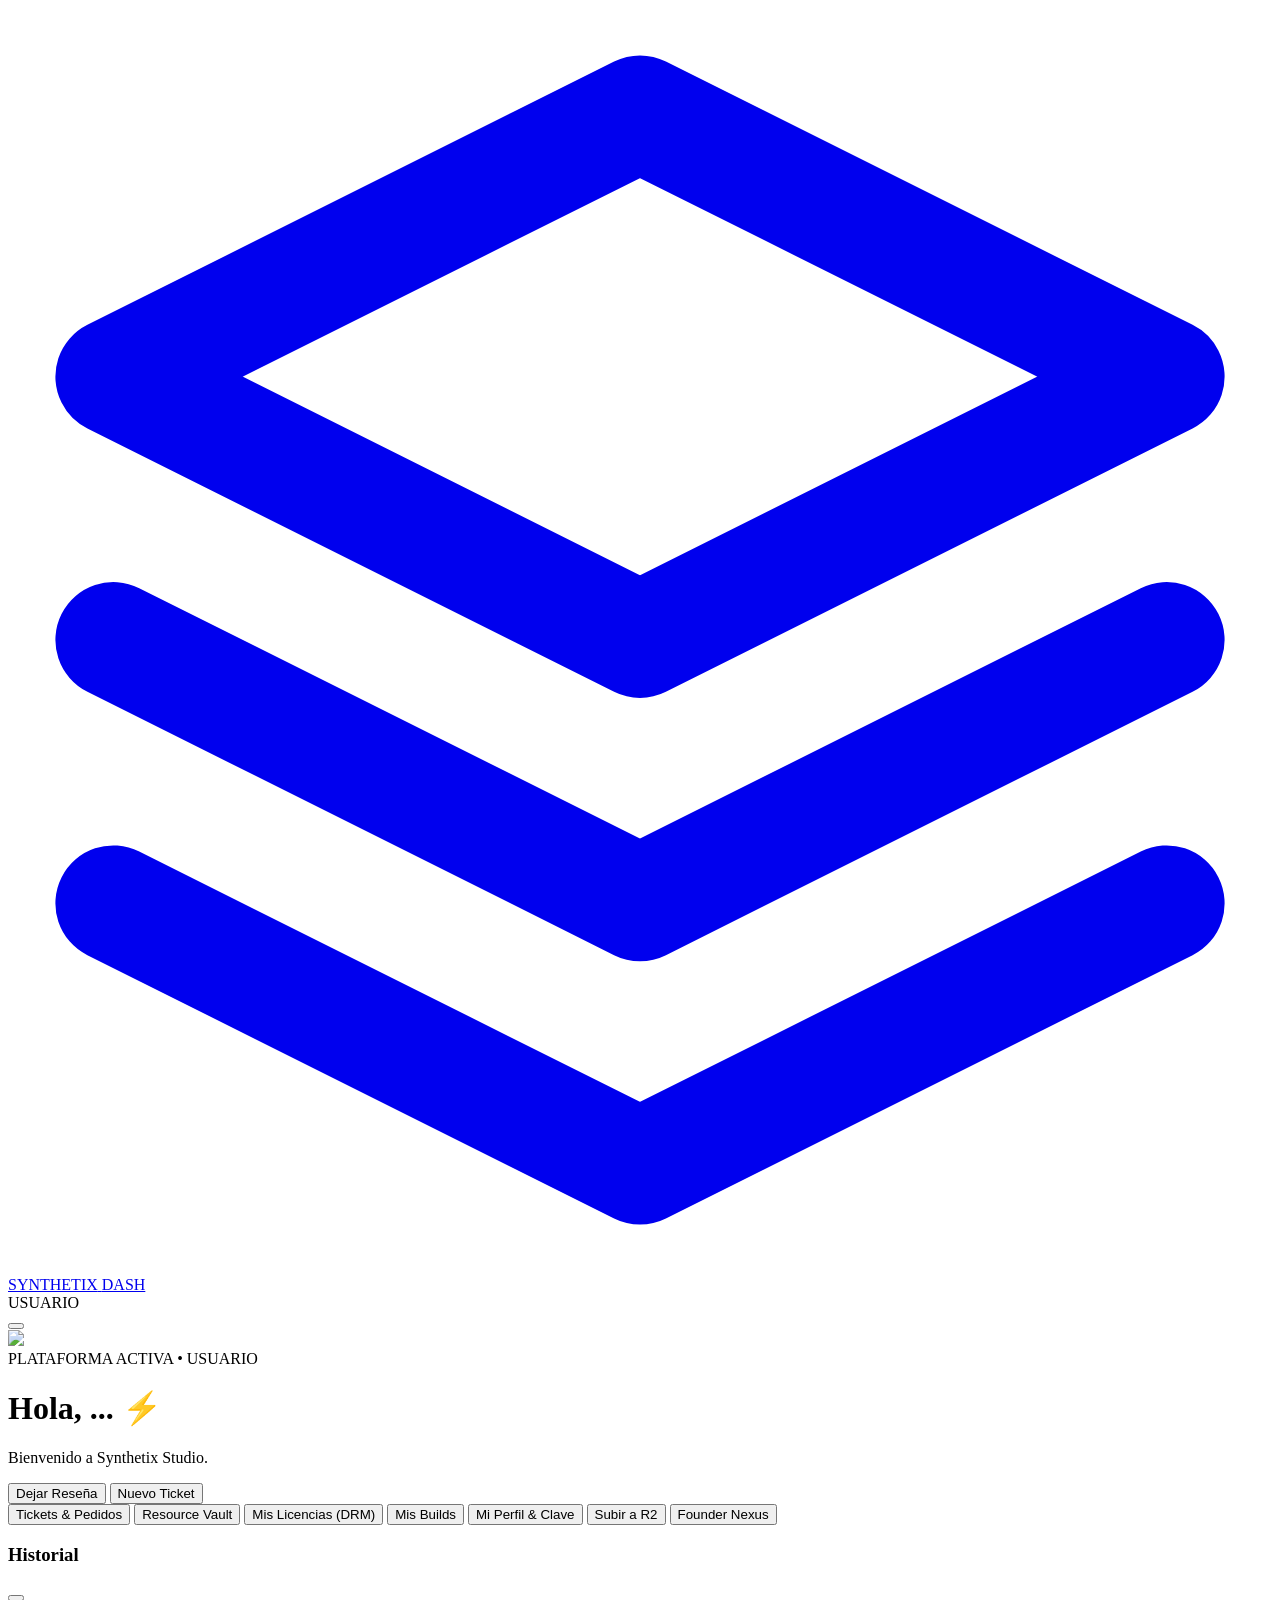
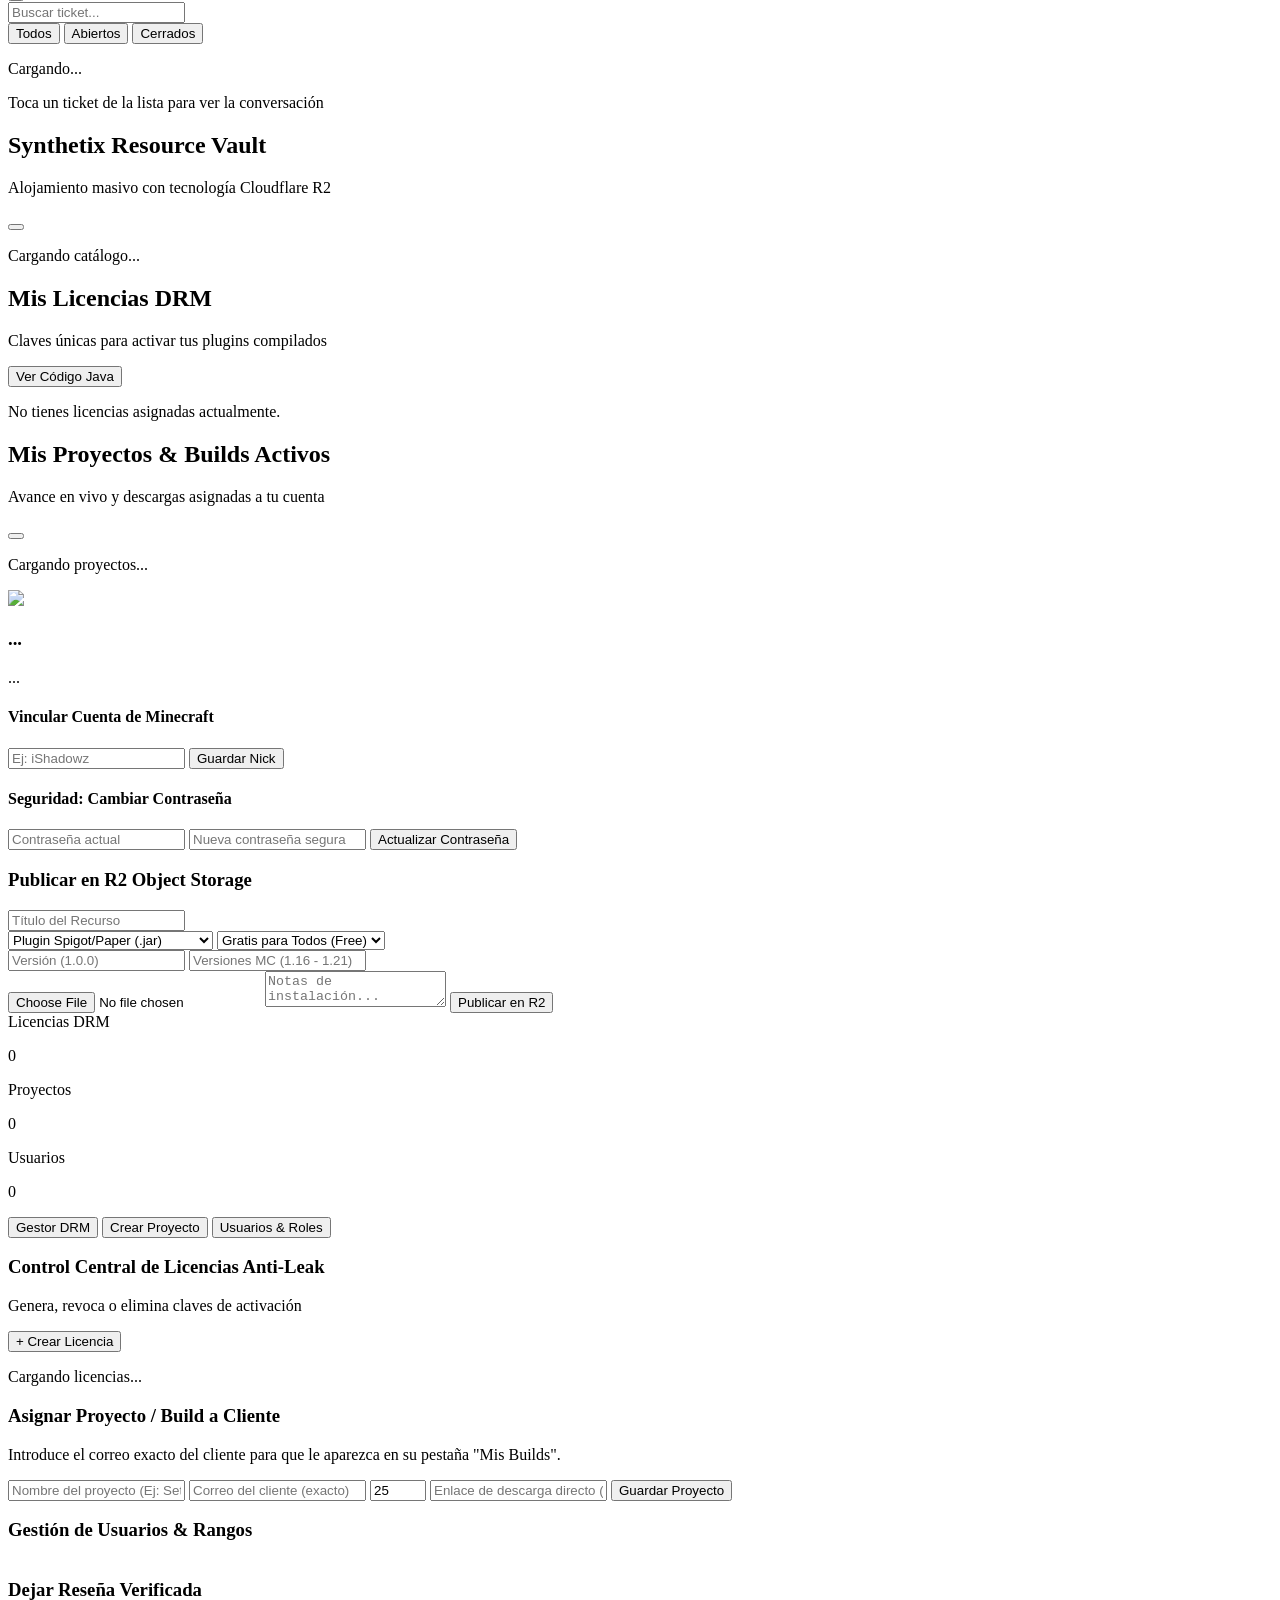
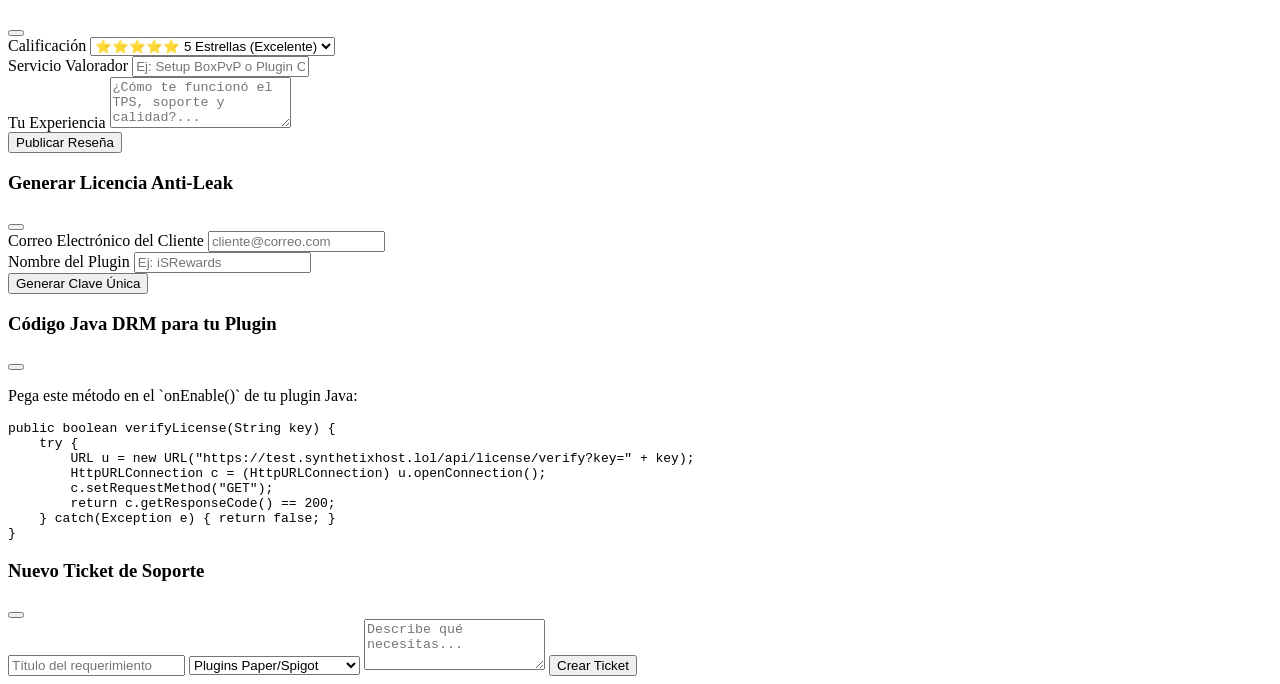
==== commit baa3ce04: "fix: corregir permisos estrictos de founder nexus y r2 para usuarios normales y sincronizar builds" ====
--- a/public/dashboard.html
+++ b/public/dashboard.html
@@ -34,8 +34,8 @@
       </a>
 
       <div class="flex items-center space-x-3">
-        <div id="roleBadge" class="inline-flex items-center space-x-1.5 px-3 py-1 rounded-full text-xs font-mono font-bold bg-purple-950 border border-purple-500/60 text-purple-300">
-          <span id="roleDot" class="w-2 h-2 rounded-full bg-purple-400 animate-pulse"></span>
+        <div id="roleBadge" class="inline-flex items-center space-x-1.5 px-3 py-1 rounded-full text-xs font-mono font-bold bg-purple-950 border border-fuchsia-500/60 text-fuchsia-300">
+          <span class="w-2 h-2 rounded-full bg-purple-400 animate-pulse"></span>
           <span id="roleText">USUARIO</span>
         </div>
         <button onclick="logout()" class="p-2 rounded-xl bg-purple-950/50 hover:bg-rose-950/60 border border-purple-900/60 text-purple-300 hover:text-rose-300 transition" title="Cerrar Sesión">
@@ -47,7 +47,7 @@
 
   <main class="max-w-7xl mx-auto px-4 sm:px-8 py-6 space-y-6">
     
-    <!-- HEADER USUARIO -->
+    <!-- HEADER -->
     <div class="p-5 sm:p-7 rounded-3xl card-glass border border-purple-500/30 flex flex-col sm:flex-row sm:items-center justify-between gap-4">
       <div class="flex items-center space-x-4">
         <img id="userMcAvatar" src="https://mc-heads.net/avatar/steve/64" class="w-14 h-14 rounded-2xl border-2 border-purple-500/40 shadow-lg bg-black/60 object-cover">
@@ -60,7 +60,7 @@
           <h1 class="text-xl sm:text-3xl font-black text-white">
             Hola, <span id="usernameDisplay" class="text-transparent bg-clip-text bg-gradient-to-r from-purple-300 via-fuchsia-300 to-white">...</span> ⚡
           </h1>
-          <p id="roleDescription" class="text-purple-300/70 text-xs mt-0.5">Bienvenido a Synthetix Studio.</p>
+          <p id="roleDescription" class="text-purple-300/60 text-xs mt-0.5">Bienvenido a Synthetix Studio.</p>
         </div>
       </div>
 
@@ -69,14 +69,14 @@
           <i data-lucide="star" class="w-3.5 h-3.5 text-amber-400"></i>
           <span>Dejar Reseña</span>
         </button>
-        <button onclick="openTicketModal()" class="inline-flex items-center justify-center space-x-1.5 bg-gradient-to-r from-purple-600 to-fuchsia-600 hover:from-purple-500 text-white font-bold px-4 py-2.5 rounded-xl text-xs shadow-lg shadow-purple-600/30 transition">
+        <button onclick="openTicketModal()" class="inline-flex items-center justify-center space-x-1.5 bg-gradient-to-r from-purple-600 to-fuchsia-600 hover:from-purple-500 text-white font-bold px-4 py-2.5 rounded-xl text-xs shadow-lg shadow-purple-600/30">
           <i data-lucide="plus-circle" class="w-4 h-4"></i>
           <span>Nuevo Ticket</span>
         </button>
       </div>
     </div>
 
-    <!-- PESTAÑAS HORIZONTALES (PROTECCIÓN ESTRICTA DE R2 Y NEXUS) -->
+    <!-- PESTAÑAS HORIZONTALES CON ROLES PROTEGIDOS (R2 Y NEXUS OCULTOS POR DEFECTO) -->
     <div class="flex items-center space-x-2 overflow-x-auto no-scrollbar pb-1 border-b border-purple-900/40">
       <button onclick="setMainTab('tickets')" id="tabBtnTickets" class="whitespace-nowrap px-4 py-2 rounded-xl text-xs font-bold bg-purple-600 text-white transition flex items-center space-x-1.5 shadow-md shadow-purple-600/30">
         <i data-lucide="message-square" class="w-3.5 h-3.5"></i>
@@ -86,25 +86,25 @@
         <i data-lucide="package" class="w-3.5 h-3.5 text-fuchsia-400"></i>
         <span>Resource Vault</span>
       </button>
-      <button onclick="setMainTab('projects')" id="tabBtnProjects" class="whitespace-nowrap px-4 py-2 rounded-xl text-xs font-bold bg-purple-950/40 text-cyan-300 border border-cyan-500/30 hover:text-white transition flex items-center space-x-1.5">
-        <i data-lucide="folder-git-2" class="w-3.5 h-3.5 text-cyan-400"></i>
-        <span>Mis Builds</span>
-      </button>
       <button onclick="setMainTab('licenses')" id="tabBtnLicenses" class="whitespace-nowrap px-4 py-2 rounded-xl text-xs font-bold bg-purple-950/40 text-purple-300 border border-purple-500/30 hover:text-white transition flex items-center space-x-1.5">
         <i data-lucide="shield-check" class="w-3.5 h-3.5 text-emerald-400"></i>
         <span>Mis Licencias (DRM)</span>
       </button>
+      <button onclick="setMainTab('projects')" id="tabBtnProjects" class="whitespace-nowrap px-4 py-2 rounded-xl text-xs font-bold bg-purple-950/40 text-purple-300 border border-purple-500/30 hover:text-white transition flex items-center space-x-1.5">
+        <i data-lucide="folder-git-2" class="w-3.5 h-3.5"></i>
+        <span>Mis Builds</span>
+      </button>
       <button onclick="setMainTab('profile')" id="tabBtnProfile" class="whitespace-nowrap px-4 py-2 rounded-xl text-xs font-bold bg-purple-950/40 text-purple-300 border border-purple-500/30 hover:text-white transition flex items-center space-x-1.5">
-        <i data-lucide="user-check" class="w-3.5 h-3.5 text-purple-400"></i>
+        <i data-lucide="user-check" class="w-3.5 h-3.5 text-cyan-400"></i>
         <span>Mi Perfil & Clave</span>
       </button>
-      <!-- SOLO DEV / FOUNDER -->
-      <button onclick="setMainTab('dev')" id="tabBtnDev" style="display: none;" class="hidden whitespace-nowrap px-4 py-2 rounded-xl text-xs font-bold bg-purple-950/40 text-cyan-300 border border-cyan-500/40 hover:text-white transition flex items-center space-x-1.5">
+      <!-- SOLO STAFF (DEV / FOUNDER / ADMIN) -->
+      <button onclick="setMainTab('dev')" id="tabBtnDev" class="hidden whitespace-nowrap px-4 py-2 rounded-xl text-xs font-bold bg-purple-950/40 text-cyan-300 border border-cyan-500/40 hover:text-white transition flex items-center space-x-1.5">
         <i data-lucide="upload" class="w-3.5 h-3.5"></i>
         <span>Subir a R2</span>
       </button>
       <!-- SOLO FOUNDER / ADMIN -->
-      <button onclick="setMainTab('founder')" id="tabBtnFounder" style="display: none;" class="hidden whitespace-nowrap px-4 py-2 rounded-xl text-xs font-bold bg-purple-950/40 text-amber-300 border border-amber-500/40 hover:text-white transition flex items-center space-x-1.5">
+      <button onclick="setMainTab('founder')" id="tabBtnFounder" class="hidden whitespace-nowrap px-4 py-2 rounded-xl text-xs font-bold bg-purple-950/40 text-fuchsia-300 border border-fuchsia-500/40 hover:text-white transition flex items-center space-x-1.5">
         <i data-lucide="crown" class="w-3.5 h-3.5 text-amber-400"></i>
         <span>Founder Nexus</span>
       </button>
@@ -155,28 +155,7 @@
       </div>
     </div>
 
-    <!-- VISTA 3: MIS BUILDS (RECURSOS PAGADOS) -->
-    <div id="viewProjects" class="hidden space-y-4">
-      <div class="p-6 rounded-3xl card-glass border border-cyan-500/30 space-y-4">
-        <div class="flex items-center justify-between border-b border-purple-950 pb-3">
-          <div class="flex items-center space-x-3">
-            <div class="p-2 rounded-xl bg-cyan-950/60 border border-cyan-500/40 text-cyan-400">
-              <i data-lucide="package-check" class="w-5 h-5"></i>
-            </div>
-            <div>
-              <h2 class="text-base font-bold text-white">Mis Proyectos & Builds Activos</h2>
-              <p class="text-[11px] text-cyan-300/70">Tus plugins entregados, setups personalizados y avances en vivo</p>
-            </div>
-          </div>
-          <button onclick="loadProjects()" class="text-xs text-cyan-400 hover:text-white"><i data-lucide="refresh-cw" class="w-3.5 h-3.5"></i></button>
-        </div>
-        <div id="projectsContainer" class="grid md:grid-cols-2 gap-4">
-          <p class="text-xs text-purple-400 text-center py-6 col-span-2">Cargando proyectos...</p>
-        </div>
-      </div>
-    </div>
-
-    <!-- VISTA 4: MIS LICENCIAS (CLIENTE DRM) -->
+    <!-- VISTA 3: MIS LICENCIAS (CLIENTE) -->
     <div id="viewLicenses" class="hidden space-y-6">
       <div class="p-6 rounded-3xl card-glass border border-purple-900/40 space-y-6">
         <div class="flex items-center justify-between border-b border-purple-950 pb-4">
@@ -191,6 +170,22 @@
         </div>
         <div id="licensesContainer" class="space-y-3">
           <p class="text-xs text-purple-400 text-center py-4">No tienes licencias asignadas actualmente.</p>
+        </div>
+      </div>
+    </div>
+
+    <!-- VISTA 4: MIS BUILDS (PROYECTOS DEL CLIENTE) -->
+    <div id="viewProjects" class="hidden space-y-4">
+      <div class="p-6 rounded-3xl card-glass border border-purple-900/40 space-y-4">
+        <div class="flex items-center justify-between border-b border-purple-950 pb-3">
+          <div>
+            <h2 class="text-base font-bold text-white">Mis Proyectos & Builds Activos</h2>
+            <p class="text-[11px] text-purple-300/60">Avance en vivo y descargas asignadas a tu cuenta</p>
+          </div>
+          <button onclick="loadProjects()" class="text-xs text-purple-400 hover:text-white"><i data-lucide="refresh-cw" class="w-3.5 h-3.5"></i></button>
+        </div>
+        <div id="projectsContainer" class="grid md:grid-cols-2 gap-4">
+          <p class="text-xs text-purple-400 text-center py-6 col-span-2">Cargando proyectos...</p>
         </div>
       </div>
     </div>
@@ -233,7 +228,7 @@
       </div>
     </div>
 
-    <!-- VISTA 6: DEV STUDIO (SUBIDA A R2 - SOLO DEV / STAFF / FOUNDER) -->
+    <!-- VISTA 6: DEV STUDIO (SUBIDA A R2 - SOLO STAFF) -->
     <div id="viewDev" class="hidden space-y-4">
       <div class="p-6 sm:p-8 rounded-3xl card-glass border border-cyan-500/40 max-w-xl mx-auto space-y-4">
         <h3 class="font-bold text-white text-sm">Publicar en R2 Object Storage</h3>
@@ -264,6 +259,8 @@
 
     <!-- VISTA 7: FOUNDER NEXUS (SOLO FOUNDER/ADMIN) -->
     <div id="viewFounder" class="hidden space-y-6">
+      
+      <!-- KPI CARDS -->
       <div class="grid grid-cols-3 gap-3">
         <div class="p-4 rounded-2xl card-glass border border-purple-900/60 text-center">
           <span class="text-[10px] font-mono text-purple-400 uppercase tracking-wider block">Licencias DRM</span>
@@ -271,7 +268,7 @@
         </div>
         <div class="p-4 rounded-2xl card-glass border border-purple-900/60 text-center">
           <span class="text-[10px] font-mono text-purple-400 uppercase tracking-wider block">Proyectos</span>
-          <p id="kpiProjects" class="text-xl sm:text-2xl font-black text-cyan-400 mt-1">0</p>
+          <p id="kpiProjects" class="text-xl sm:text-2xl font-black text-fuchsia-400 mt-1">0</p>
         </div>
         <div class="p-4 rounded-2xl card-glass border border-purple-900/60 text-center">
           <span class="text-[10px] font-mono text-purple-400 uppercase tracking-wider block">Usuarios</span>
@@ -279,6 +276,7 @@
         </div>
       </div>
 
+      <!-- SUBPESTAÑAS -->
       <div class="grid grid-cols-3 gap-2.5 max-w-lg">
         <button onclick="setFounderSubTab('licenses')" id="fTabLicenses" class="p-3 rounded-2xl bg-purple-600 text-white font-bold text-xs flex flex-col items-center space-y-1 shadow-md">
           <i data-lucide="shield-alert" class="w-4 h-4"></i>
@@ -294,6 +292,7 @@
         </button>
       </div>
 
+      <!-- SECCIÓN DRM -->
       <div id="fSecLicenses" class="p-5 rounded-3xl card-glass border border-purple-900/40 space-y-4">
         <div class="flex items-center justify-between border-b border-purple-950 pb-3">
           <div>
@@ -307,18 +306,20 @@
         </div>
       </div>
 
+      <!-- SECCIÓN ASIGNAR PROYECTO -->
       <div id="fSecAssign" class="hidden p-5 rounded-3xl card-glass border border-purple-900/40 max-w-xl space-y-3">
         <h3 class="font-bold text-white text-sm">Asignar Proyecto / Build a Cliente</h3>
         <p class="text-[11px] text-purple-300/60">Introduce el correo exacto del cliente para que le aparezca en su pestaña "Mis Builds".</p>
         <form id="createProjectForm" class="space-y-3">
           <input type="text" id="pTitle" required placeholder="Nombre del proyecto (Ej: Setup BoxPvP)" class="w-full bg-black/60 border border-purple-900 rounded-xl px-3 py-2 text-xs text-white">
           <input type="email" id="pClientEmail" required placeholder="Correo del cliente (exacto)" class="w-full bg-black/60 border border-purple-900 rounded-xl px-3 py-2 text-xs text-white">
-          <input type="number" id="pProgress" min="0" max="100" value="100" placeholder="Progreso % (100 = Listo)" class="w-full bg-black/60 border border-purple-900 rounded-xl px-3 py-2 text-xs text-white">
+          <input type="number" id="pProgress" min="0" max="100" value="25" placeholder="Progreso %" class="w-full bg-black/60 border border-purple-900 rounded-xl px-3 py-2 text-xs text-white">
           <input type="url" id="pDownloadUrl" placeholder="Enlace de descarga directo (opcional)" class="w-full bg-black/60 border border-purple-900 rounded-xl px-3 py-2 text-xs text-white">
           <button type="submit" id="btnSaveProject" class="w-full bg-purple-600 hover:bg-purple-500 font-bold text-xs text-white py-2.5 rounded-xl transition shadow-md shadow-purple-600/30">Guardar Proyecto</button>
         </form>
       </div>
 
+      <!-- SECCIÓN USUARIOS -->
       <div id="fSecUsers" class="hidden p-5 rounded-3xl card-glass border border-purple-900/40 space-y-3">
         <h3 class="font-bold text-white text-sm">Gestión de Usuarios & Rangos</h3>
         <div class="overflow-x-auto"><table class="w-full text-left text-xs"><tbody id="usersTableBody" class="divide-y divide-purple-950"></tbody></table></div>
@@ -436,35 +437,12 @@
       loadProjects();
     }
 
-    const ROLE_MAP = {
-      user:    { label: 'USER',    level: 1, badge: 'border-purple-500/50 text-purple-300', dot: 'bg-purple-400', desc: 'Acceso estándar • Abre tickets y explora recursos gratuitos del Vault.' },
-      client:  { label: 'CLIENT',  level: 2, badge: 'border-cyan-500/50 text-cyan-300',     dot: 'bg-cyan-400',   desc: 'Cliente Oficial • Acceso a descargas pagadas y entregas en Mis Builds.' },
-      vip:     { label: 'VIP',     level: 3, badge: 'border-fuchsia-500/60 text-fuchsia-300', dot: 'bg-fuchsia-400', desc: 'Rango VIP • Descargas libres de recursos exclusivos del Resource Vault.' },
-      staff:   { label: 'STAFF',   level: 4, badge: 'border-emerald-500/50 text-emerald-300', dot: 'bg-emerald-400', desc: 'Equipo de Soporte • Gestión y moderación de tickets de usuarios.' },
-      dev:     { label: 'DEV',     level: 5, badge: 'border-sky-500/50 text-sky-300',         dot: 'bg-sky-400',     desc: 'Desarrollador Oficial • Publicación en Cloudflare R2 y Builds.' },
-      founder: { label: 'FOUNDER', level: 6, badge: 'border-amber-500/60 text-amber-300',     dot: 'bg-amber-400',   desc: 'Founder Nexus • Control maestro de licencias, builds, usuarios y roles.' },
-      admin:   { label: 'FOUNDER', level: 6, badge: 'border-amber-500/60 text-amber-300',     dot: 'bg-amber-400',   desc: 'Founder Nexus • Control maestro de licencias, builds, usuarios y roles.' }
-    };
-
-    function getUserRoleConfig(role) {
-      const key = (role || 'user').toLowerCase();
-      return ROLE_MAP[key] || ROLE_MAP['user'];
-    }
-
     function renderUser(user) {
       if (!user.username) return;
       document.getElementById('usernameDisplay').innerText = user.username;
-      
-      const roleCfg = getUserRoleConfig(user.role);
-      document.getElementById('roleText').innerText = roleCfg.label;
-      document.getElementById('welcomeRole').innerText = roleCfg.label;
-      document.getElementById('roleDescription').innerText = roleCfg.desc;
-      
-      const roleBadge = document.getElementById('roleBadge');
-      const roleDot = document.getElementById('roleDot');
-      if (roleBadge) roleBadge.className = `inline-flex items-center space-x-1.5 px-3 py-1 rounded-full text-xs font-mono font-bold bg-purple-950 border ${roleCfg.badge}`;
-      if (roleDot) roleDot.className = `w-2 h-2 rounded-full ${roleCfg.dot} animate-pulse`;
-
+      const uRole = (user.role || 'USER').toUpperCase();
+      document.getElementById('roleText').innerText = uRole;
+      document.getElementById('welcomeRole').innerText = uRole;
       document.getElementById('profileUsername').innerText = user.username;
       document.getElementById('profileEmail').innerText = user.email || '';
 
@@ -475,34 +453,46 @@
         document.getElementById('profilePreviewHead').src = avatarUrl;
       }
 
-      // BLOQUEO ESTRICTO POR ROL
-      const lvl = roleCfg.level;
+      const roleLower = (user.role || '').toLowerCase();
+      const isStaff = (roleLower === 'founder' || roleLower === 'admin' || roleLower === 'dev');
+      const isFounder = (roleLower === 'founder' || roleLower === 'admin');
+
+      // VISIBILIDAD ESTRICTA POR ROL (A LOS USUARIOS / VIP / CLIENT SE LES OCULTA)
       const btnDev = document.getElementById('tabBtnDev');
       const btnFounder = document.getElementById('tabBtnFounder');
 
-      if (lvl >= 5) {
+      if (isStaff) {
         btnDev.classList.remove('hidden');
-        btnDev.style.display = 'inline-flex';
       } else {
         btnDev.classList.add('hidden');
-        btnDev.style.display = 'none';
-      }
-
-      if (lvl >= 6) {
+      }
+
+      if (isFounder) {
         btnFounder.classList.remove('hidden');
-        btnFounder.style.display = 'inline-flex';
       } else {
         btnFounder.classList.add('hidden');
-        btnFounder.style.display = 'none';
+      }
+
+      const desc = document.getElementById('roleDescription');
+      if (isFounder) {
+        desc.innerText = "Acceso Total • Control de Infraestructura R2, Licencias y Proyectos";
+      } else if (roleLower === 'dev') {
+        desc.innerText = "Espacio Dev • Publicación de Recursos R2 y Builds";
+      } else if (roleLower === 'vip' || roleLower === 'client') {
+        desc.innerText = "Acceso VIP • Descarga libre de recursos exclusivos del Vault";
+      } else {
+        desc.innerText = "Panel de Cliente • Descargas del Vault y Monitoreo de Builds";
       }
     }
 
     function setMainTab(tab) {
-      const roleCfg = getUserRoleConfig(currentUser.role);
-      const lvl = roleCfg.level;
-
-      if (tab === 'dev' && lvl < 5) tab = 'tickets';
-      if (tab === 'founder' && lvl < 6) tab = 'tickets';
+      const roleLower = (currentUser.role || '').toLowerCase();
+      const isStaff = (roleLower === 'founder' || roleLower === 'admin' || roleLower === 'dev');
+      const isFounder = (roleLower === 'founder' || roleLower === 'admin');
+
+      // Protección de navegación
+      if (tab === 'dev' && !isStaff) tab = 'tickets';
+      if (tab === 'founder' && !isFounder) tab = 'tickets';
 
       ['tickets', 'vault', 'licenses', 'projects', 'profile', 'dev', 'founder'].forEach(t => {
         const v = document.getElementById(`view${t.charAt(0).toUpperCase() + t.slice(1)}`);
@@ -519,107 +509,8 @@
       });
 
       if (tab === 'licenses') loadLicenses();
-      if (tab === 'projects') loadProjects();
       if (tab === 'founder') { loadFounderUsers(); loadFounderLicenses(); }
       lucide.createIcons();
-    }
-
-    // --- PROYECTOS / MIS BUILDS (RECURSOS PAGADOS) ---
-    async function loadProjects() {
-      const container = document.getElementById('projectsContainer');
-      try {
-        const res = await fetch('/api/projects', { headers: { 'Authorization': `Bearer ${token}` } });
-        const data = await res.json();
-        const projs = data.projects || [];
-
-        const kpi = document.getElementById('kpiProjects');
-        if (kpi) kpi.innerText = projs.length;
-
-        if (projs.length > 0) {
-          container.innerHTML = projs.map(p => {
-            const isReady = (p.progress >= 100);
-            return `
-              <div class="p-4 sm:p-5 rounded-2xl bg-black/50 border ${isReady ? 'border-cyan-500/40 shadow-lg shadow-cyan-950/20' : 'border-purple-900/50'} space-y-3 flex flex-col justify-between">
-                <div>
-                  <div class="flex items-center justify-between mb-1.5">
-                    <span class="text-xs font-mono font-bold text-cyan-400">${p.id || 'BUILD'}</span>
-                    <span class="text-[10px] font-mono px-2 py-0.5 rounded-full font-bold ${isReady ? 'bg-cyan-950 text-cyan-300 border border-cyan-500/40' : 'bg-purple-950 text-purple-300 border border-purple-800'}">
-                      ${isReady ? '✓ Entregado' : `${p.progress}% En Desarrollo`}
-                    </span>
-                  </div>
-                  <h4 class="text-sm font-bold text-white">${p.title}</h4>
-                  <div class="w-full bg-purple-950/60 rounded-full h-1.5 border border-purple-900 mt-2.5">
-                    <div class="bg-gradient-to-r from-cyan-500 to-purple-500 h-1.5 rounded-full transition-all duration-500" style="width: ${p.progress}%"></div>
-                  </div>
-                </div>
-
-                <div class="pt-2.5 border-t border-purple-950/60 flex items-center justify-between">
-                  <span class="text-[10px] text-purple-400/60">${p.createdAt || 'Recurso Oficial'}</span>
-                  ${p.downloadUrl ? `
-                    <a href="${p.downloadUrl}" target="_blank" class="px-3.5 py-1.5 rounded-xl bg-cyan-600 hover:bg-cyan-500 text-black font-bold text-xs flex items-center space-x-1.5 transition shadow-md shadow-cyan-600/30">
-                      <i data-lucide="download" class="w-3.5 h-3.5"></i>
-                      <span>Descargar Build</span>
-                    </a>
-                  ` : `
-                    <span class="text-[11px] text-purple-400 font-mono italic">Compilando archivos...</span>
-                  `}
-                </div>
-              </div>
-            `;
-          }).join('');
-        } else {
-          container.innerHTML = `
-            <div class="col-span-2 text-center py-8 bg-black/40 border border-purple-900/30 rounded-2xl p-6 space-y-2">
-              <i data-lucide="box" class="w-7 h-7 text-cyan-400/50 mx-auto"></i>
-              <p class="text-xs text-purple-300">No tienes builds o recursos pagos asignados todavía.</p>
-              <button onclick="openTicketModal()" class="px-3.5 py-1.5 rounded-xl bg-purple-600 text-white font-bold text-xs hover:bg-purple-500 transition">
-                Cotizar un Proyecto
-              </button>
-            </div>
-          `;
-        }
-        lucide.createIcons();
-      } catch (e) {
-        container.innerHTML = '<p class="text-xs text-purple-400 text-center py-6 col-span-2">No tienes proyectos o builds activos por el momento.</p>';
-      }
-    }
-
-    // --- FORMULARIO ASIGNAR PROYECTO (FOUNDER) ---
-    const cpForm = document.getElementById('createProjectForm');
-    if (cpForm) {
-      cpForm.addEventListener('submit', async (e) => {
-        e.preventDefault();
-        const submitBtn = document.getElementById('btnSaveProject');
-        submitBtn.disabled = true;
-        submitBtn.innerText = "Guardando...";
-
-        try {
-          const res = await fetch('/api/founder/project-create', {
-            method: 'POST',
-            headers: { 'Authorization': `Bearer ${token}`, 'Content-Type': 'application/json' },
-            body: JSON.stringify({
-              title: document.getElementById('pTitle').value.trim(),
-              clientEmail: document.getElementById('pClientEmail').value.trim(),
-              progress: document.getElementById('pProgress').value,
-              downloadUrl: document.getElementById('pDownloadUrl').value.trim()
-            })
-          });
-          const d = await res.json();
-          if (d.success) {
-            alert("¡Proyecto asignado al cliente con éxito!");
-            cpForm.reset();
-            loadProjects();
-            setMainTab('projects');
-          } else {
-            alert(d.error || "Error al crear proyecto");
-          }
-        } catch(e) {
-          alert("Error de conexión");
-        } finally {
-          submitBtn.disabled = false;
-          submitBtn.innerText = "Guardar Proyecto";
-        }
-      });
     }
 
     // --- TICKETS ---
@@ -652,10 +543,8 @@
       if (currentFilter !== 'all') filtered = filtered.filter(t => t.status === currentFilter);
       if (search) filtered = filtered.filter(t => t.id.toLowerCase().includes(search) || t.title.toLowerCase().includes(search));
 
-      const roleCfg = getUserRoleConfig(currentUser.role);
-      const isFounder = (roleCfg.level >= 6);
-
       if (filtered.length > 0) {
+        const isFounder = (currentUser.role || '').toLowerCase() === 'founder';
         container.innerHTML = filtered.map(t => `
           <div onclick="selectTicket('${t.id}')" class="p-3 rounded-xl bg-black/40 border border-purple-900/40 hover:border-purple-500/60 cursor-pointer transition text-left relative group">
             <div class="flex items-center justify-between mb-1">
@@ -686,8 +575,7 @@
         const res = await fetch(`/api/tickets?id=${id}`, { headers: { 'Authorization': `Bearer ${token}` } });
         const data = await res.json();
         const t = data.ticket;
-        const roleCfg = getUserRoleConfig(currentUser.role);
-        const isStaff = (roleCfg.level >= 4);
+        const isStaff = ((currentUser.role || '').toLowerCase() === 'founder' || currentUser.role === 'Admin' || currentUser.role === 'Soporte');
 
         detail.innerHTML = `
           <div class="flex items-center justify-between border-b border-purple-950 pb-2.5">
@@ -858,9 +746,8 @@
 
     function renderVault() {
       const container = document.getElementById('vaultContainer');
-      const roleCfg = getUserRoleConfig(currentUser.role);
-      const isStaff = (roleCfg.level >= 4);
-      const isVip = (roleCfg.level >= 2);
+      const isStaff = ((currentUser.role || '').toLowerCase() === 'founder' || currentUser.role === 'Admin');
+      const isVip = (currentUser.role === 'VIP' || currentUser.role === 'Client' || isStaff);
 
       if (allVaultItems.length > 0) {
         container.innerHTML = allVaultItems.map(r => {
@@ -953,7 +840,7 @@
       loadVault();
     }
 
-    // --- DRM LICENCIAS ---
+    // --- DRM LICENCIAS (CLIENTE Y FOUNDER) ---
     async function loadLicenses() {
       const c = document.getElementById('licensesContainer');
       try {
@@ -1017,7 +904,7 @@
           `).join('');
           lucide.createIcons();
         } else if (fList) {
-          fList.innerHTML = '<p class="text-xs text-purple-400 text-center py-4">No hay licencias generadas aún.</p>';
+          fList.innerHTML = '<p class="text-xs text-purple-400 text-center py-4">No hay licencias generadas aún. Pulsa "+ Crear Licencia" para emitir una.</p>';
         }
       } catch(e) {
         if (fList) fList.innerHTML = '<p class="text-xs text-purple-400 text-center py-4">No hay licencias generadas aún.</p>';
@@ -1071,8 +958,12 @@
         if (d.success) {
           loadFounderLicenses();
           loadLicenses();
+        } else {
+          alert("Error: " + (d.error || "No se pudo cambiar el estado"));
         }
-      } catch(e) {}
+      } catch(e) {
+        alert("Error de conexión al cambiar estado");
+      }
     }
 
     async function deleteLicense(key) {
@@ -1087,11 +978,86 @@
         if (d.success) {
           loadFounderLicenses();
           loadLicenses();
+        } else {
+          alert("Error al eliminar");
         }
-      } catch(e) {}
-    }
-
-    // --- USUARIOS Y ROLES (FOUNDER NEXUS) ---
+      } catch(e) {
+        alert("Error de conexión");
+      }
+    }
+
+    // --- PROYECTOS / BUILDS ---
+    const cpForm = document.getElementById('createProjectForm');
+    if (cpForm) {
+      cpForm.addEventListener('submit', async (e) => {
+        e.preventDefault();
+        const submitBtn = document.getElementById('btnSaveProject');
+        submitBtn.disabled = true;
+        submitBtn.innerText = "Guardando...";
+
+        try {
+          const res = await fetch('/api/founder/project-create', {
+            method: 'POST',
+            headers: { 'Authorization': `Bearer ${token}`, 'Content-Type': 'application/json' },
+            body: JSON.stringify({
+              title: document.getElementById('pTitle').value.trim(),
+              clientEmail: document.getElementById('pClientEmail').value.trim(),
+              progress: document.getElementById('pProgress').value,
+              downloadUrl: document.getElementById('pDownloadUrl').value.trim()
+            })
+          });
+          const d = await res.json();
+          if (d.success) {
+            alert("¡Proyecto asignado al cliente con éxito!");
+            cpForm.reset();
+            loadProjects();
+            setMainTab('projects');
+          } else {
+            alert(d.error || "Error al crear proyecto");
+          }
+        } catch(e) {
+          alert("Error de conexión");
+        } finally {
+          submitBtn.disabled = false;
+          submitBtn.innerText = "Guardar Proyecto";
+        }
+      });
+    }
+
+    async function loadProjects() {
+      const container = document.getElementById('projectsContainer');
+      try {
+        const res = await fetch('/api/projects', { headers: { 'Authorization': `Bearer ${token}` } });
+        const data = await res.json();
+        const projs = data.projects || [];
+
+        const kpi = document.getElementById('kpiProjects');
+        if (kpi) kpi.innerText = projs.length;
+
+        if (projs.length > 0) {
+          container.innerHTML = projs.map(p => `
+            <div class="p-4 rounded-2xl bg-black/40 border border-purple-900/50 space-y-2.5">
+              <div class="flex items-center justify-between">
+                <span class="text-xs font-mono text-fuchsia-400 font-bold">${p.id}</span>
+                <span class="text-xs font-bold text-purple-300">${p.progress}%</span>
+              </div>
+              <h4 class="text-sm font-bold text-white">${p.title}</h4>
+              <div class="w-full bg-purple-950/60 rounded-full h-1.5 border border-purple-900">
+                <div class="bg-gradient-to-r from-purple-500 to-fuchsia-500 h-1.5 rounded-full" style="width: ${p.progress}%"></div>
+              </div>
+              ${p.downloadUrl ? `<a href="${p.downloadUrl}" target="_blank" class="inline-flex items-center space-x-1 text-xs text-fuchsia-400 hover:text-white font-bold mt-1"><i data-lucide="download" class="w-3 h-3"></i><span>Descargar Build</span></a>` : ''}
+            </div>
+          `).join('');
+        } else {
+          container.innerHTML = '<p class="text-xs text-purple-400 text-center py-6 col-span-2">No tienes proyectos o builds activos por el momento.</p>';
+        }
+        lucide.createIcons();
+      } catch (e) {
+        container.innerHTML = '<p class="text-xs text-purple-400 text-center py-6 col-span-2">No tienes proyectos o builds activos por el momento.</p>';
+      }
+    }
+
+    // --- USUARIOS Y ROLES ---
     async function loadFounderUsers() {
       const tbody = document.getElementById('usersTableBody');
       try {
@@ -1103,36 +1069,31 @@
         if (kpi) kpi.innerText = users.length;
 
         if (users.length > 0) {
-          tbody.innerHTML = users.map(u => {
-            const roleCfg = getUserRoleConfig(u.role);
-            return `
-              <tr class="border-b border-purple-950">
-                <td class="p-2.5 font-semibold text-white flex items-center space-x-2">
-                  <img src="https://mc-heads.net/avatar/${u.mcNick || 'steve'}/24" class="w-6 h-6 rounded-md border border-purple-900 bg-black/50">
-                  <span>${u.username}</span>
-                </td>
-                <td class="p-2.5 text-purple-300 font-mono text-[11px]">${u.email}</td>
-                <td class="p-2.5"><span class="px-2 py-0.5 rounded text-[9px] font-mono border font-bold uppercase ${roleCfg.badge}">${roleCfg.label}</span></td>
-                <td class="p-2.5">
-                  <select onchange="changeRole('${u.email}', this.value)" class="bg-black/80 border border-purple-800 rounded-lg px-2 py-1 text-xs text-white">
-                    <option value="" disabled selected>Cambiar...</option>
-                    <option value="user">User</option>
-                    <option value="client">Client</option>
-                    <option value="vip">VIP</option>
-                    <option value="staff">Staff</option>
-                    <option value="dev">Dev</option>
-                    <option value="founder">Founder</option>
-                  </select>
-                </td>
-              </tr>
-            `;
-          }).join('');
+          tbody.innerHTML = users.map(u => `
+            <tr class="border-b border-purple-950">
+              <td class="p-2.5 font-semibold text-white flex items-center space-x-2">
+                <img src="https://mc-heads.net/avatar/${u.mcNick || 'steve'}/24" class="w-6 h-6 rounded-md border border-purple-900 bg-black/50">
+                <span>${u.username}</span>
+              </td>
+              <td class="p-2.5 text-purple-300 font-mono text-[11px]">${u.email}</td>
+              <td class="p-2.5"><span class="px-2 py-0.5 rounded text-[9px] font-mono bg-purple-900 text-purple-200 uppercase font-bold">${u.role}</span></td>
+              <td class="p-2.5">
+                <select onchange="changeRole('${u.email}', this.value)" class="bg-black/80 border border-purple-800 rounded-lg px-2 py-1 text-xs text-white">
+                  <option value="" disabled selected>Cambiar...</option>
+                  <option value="VIP">VIP</option>
+                  <option value="Client">Client</option>
+                  <option value="Dev">Dev</option>
+                  <option value="Founder">Founder</option>
+                </select>
+              </td>
+            </tr>
+          `).join('');
         }
       } catch(e) {}
     }
 
     async function changeRole(email, newRole) {
-      if(!confirm("¿Cambiar rol de " + email + " a " + newRole.toUpperCase() + "?")) return;
+      if(!confirm("¿Cambiar rol de " + email + " a " + newRole + "?")) return;
       await fetch('/api/founder/set-role', {
         method: 'POST',
         headers: { 'Authorization': `Bearer ${token}`, 'Content-Type': 'application/json' },
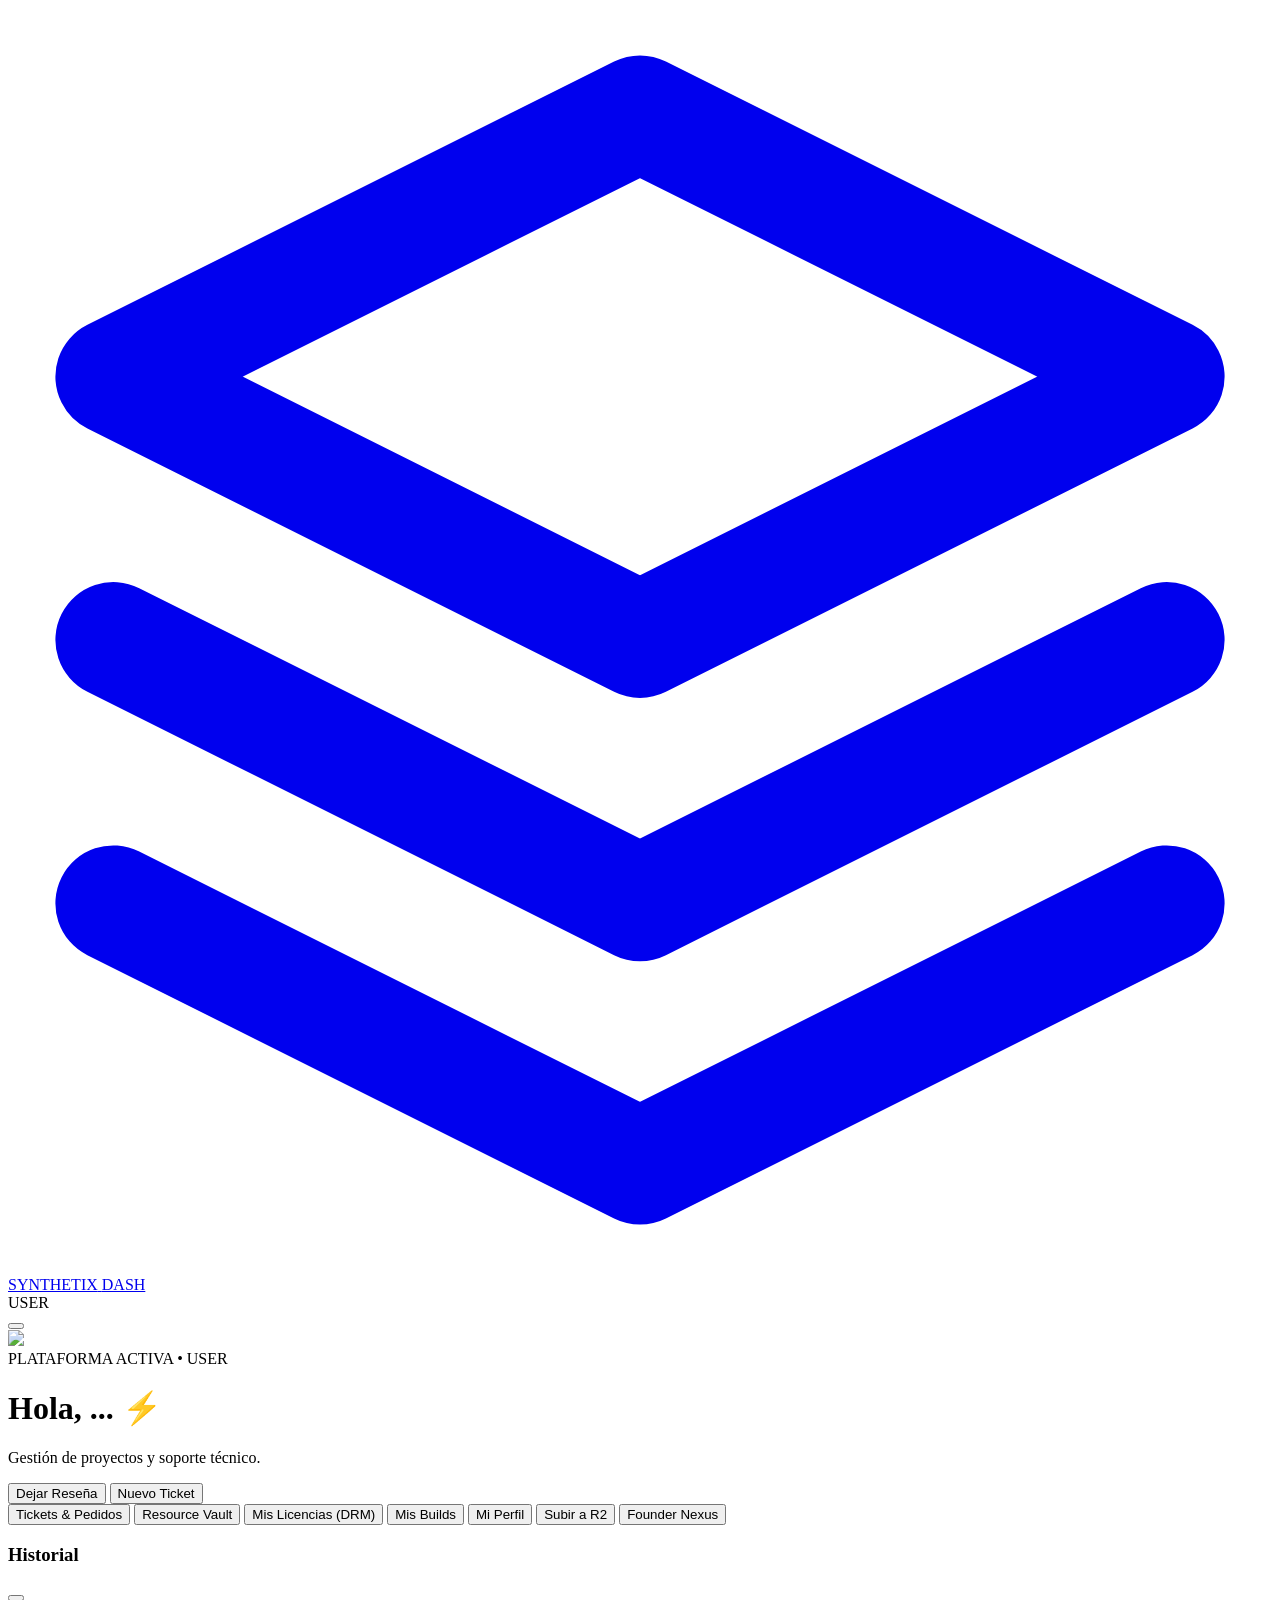
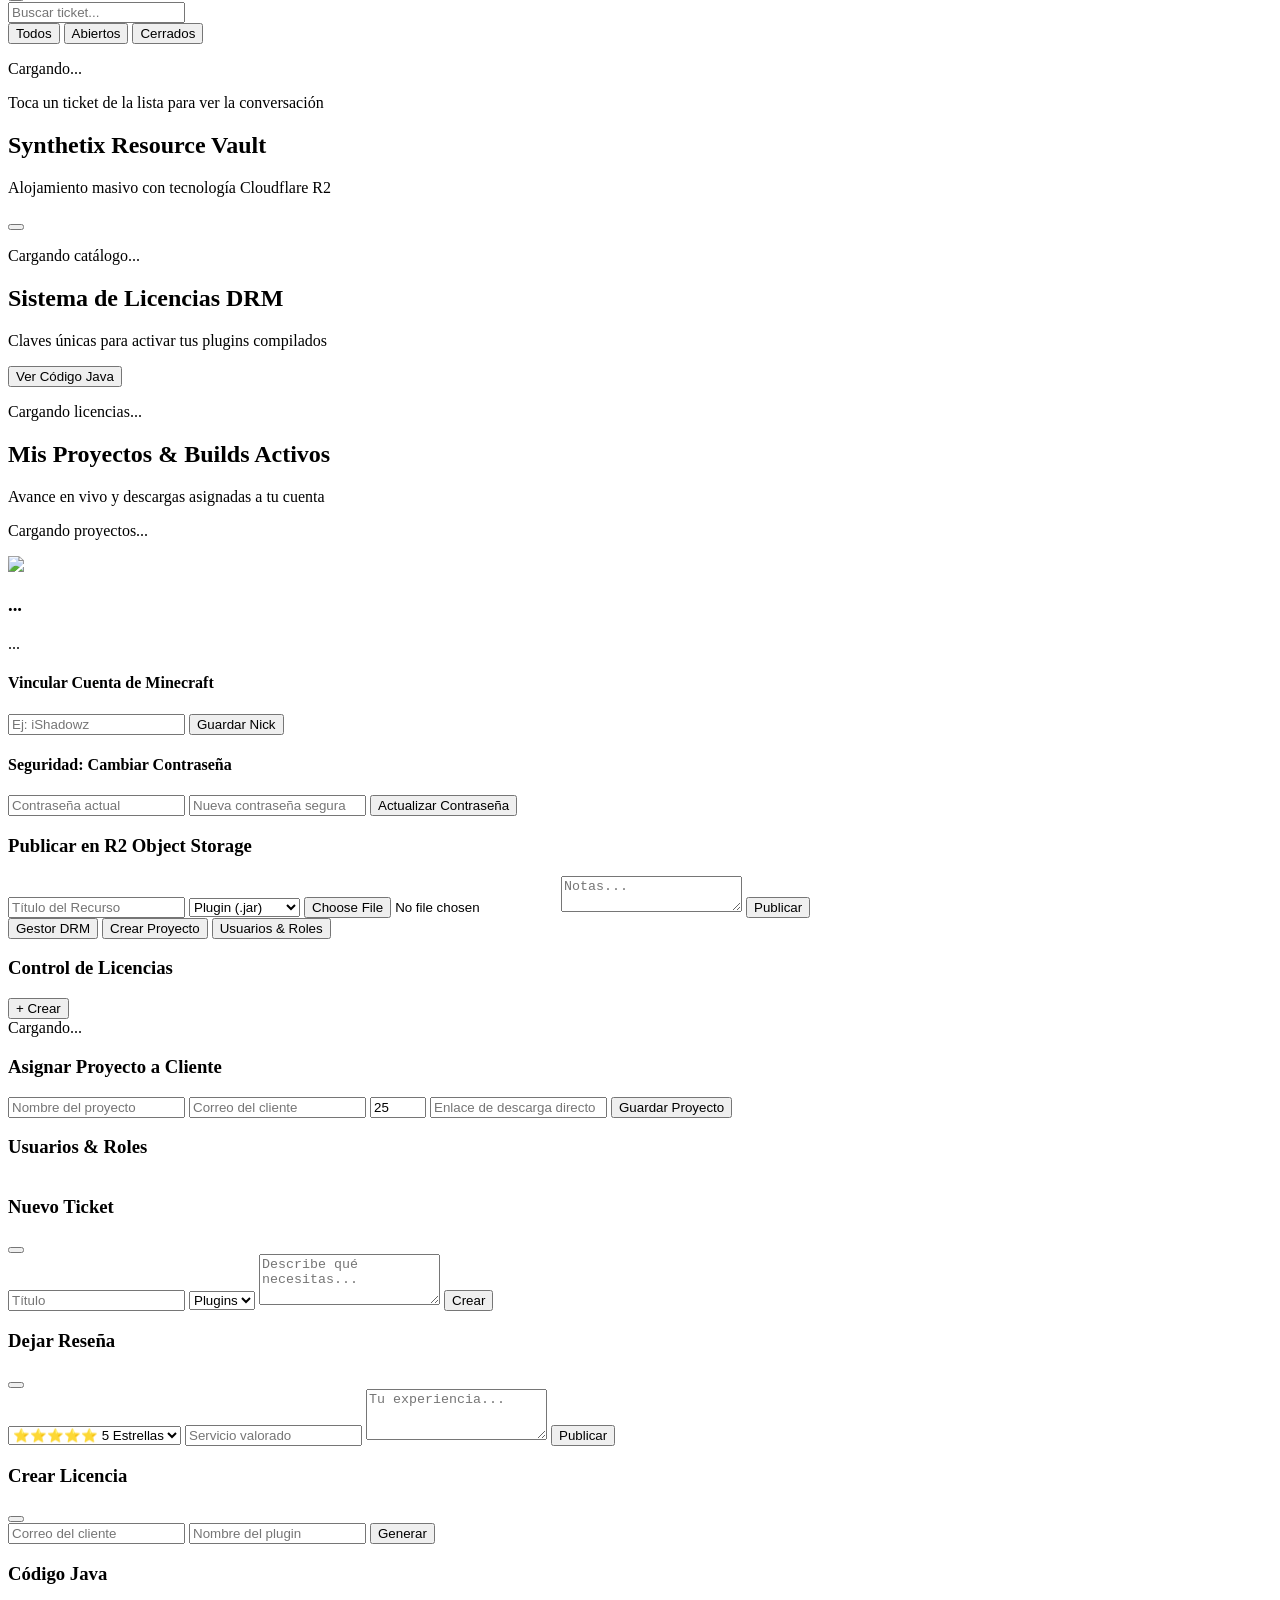
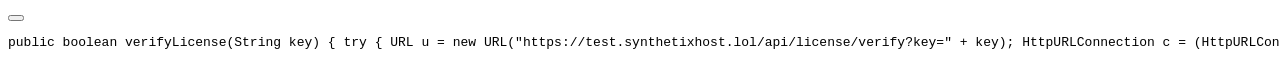
==== commit df259f8b: "fix: ocultar estrictamente founder nexus y r2 a usuarios no staff, y asegurar carga de proyectos" ====
--- a/public/dashboard.html
+++ b/public/dashboard.html
@@ -17,7 +17,7 @@
 <body class="bg-mesh-pattern antialiased min-h-screen text-purple-100 pb-20">
 
   <!-- NAVBAR -->
-  <nav class="sticky top-0 z-40 backdrop-blur-2xl bg-[#06030d]/90 border-b border-purple-500/20 px-4 sm:px-8 py-3.5">
+  <nav class="sticky top-0 z-50 backdrop-blur-2xl bg-[#06030d]/90 border-b border-purple-500/20 px-4 sm:px-8 py-3.5">
     <div class="max-w-7xl mx-auto flex items-center justify-between">
       <a href="/" class="group flex items-center space-x-2.5 transition">
         <div class="relative w-9 h-9 rounded-xl bg-[#0b0517] border border-purple-400/40 flex items-center justify-center shadow-inner">
@@ -36,7 +36,7 @@
       <div class="flex items-center space-x-3">
         <div id="roleBadge" class="inline-flex items-center space-x-1.5 px-3 py-1 rounded-full text-xs font-mono font-bold bg-purple-950 border border-fuchsia-500/60 text-fuchsia-300">
           <span class="w-2 h-2 rounded-full bg-purple-400 animate-pulse"></span>
-          <span id="roleText">USUARIO</span>
+          <span id="roleText">USER</span>
         </div>
         <button onclick="logout()" class="p-2 rounded-xl bg-purple-950/50 hover:bg-rose-950/60 border border-purple-900/60 text-purple-300 hover:text-rose-300 transition" title="Cerrar Sesión">
           <i data-lucide="log-out" class="w-4 h-4"></i>
@@ -55,12 +55,12 @@
           <div class="flex items-center space-x-2 text-xs font-mono text-purple-400 mb-1">
             <span>PLATAFORMA ACTIVA</span>
             <span>•</span>
-            <span id="welcomeRole" class="text-fuchsia-400 font-bold uppercase">USUARIO</span>
+            <span id="welcomeRole" class="text-fuchsia-400 font-bold uppercase">USER</span>
           </div>
           <h1 class="text-xl sm:text-3xl font-black text-white">
             Hola, <span id="usernameDisplay" class="text-transparent bg-clip-text bg-gradient-to-r from-purple-300 via-fuchsia-300 to-white">...</span> ⚡
           </h1>
-          <p id="roleDescription" class="text-purple-300/60 text-xs mt-0.5">Bienvenido a Synthetix Studio.</p>
+          <p id="roleDescription" class="text-purple-300/60 text-xs mt-0.5">Gestión de proyectos y soporte técnico.</p>
         </div>
       </div>
 
@@ -76,7 +76,7 @@
       </div>
     </div>
 
-    <!-- PESTAÑAS HORIZONTALES CON ROLES PROTEGIDOS (R2 Y NEXUS OCULTOS POR DEFECTO) -->
+    <!-- PESTAÑAS HORIZONTALES (CON CLASE HIDDEN ESTRICTA EN R2 Y FOUNDER) -->
     <div class="flex items-center space-x-2 overflow-x-auto no-scrollbar pb-1 border-b border-purple-900/40">
       <button onclick="setMainTab('tickets')" id="tabBtnTickets" class="whitespace-nowrap px-4 py-2 rounded-xl text-xs font-bold bg-purple-600 text-white transition flex items-center space-x-1.5 shadow-md shadow-purple-600/30">
         <i data-lucide="message-square" class="w-3.5 h-3.5"></i>
@@ -96,14 +96,14 @@
       </button>
       <button onclick="setMainTab('profile')" id="tabBtnProfile" class="whitespace-nowrap px-4 py-2 rounded-xl text-xs font-bold bg-purple-950/40 text-purple-300 border border-purple-500/30 hover:text-white transition flex items-center space-x-1.5">
         <i data-lucide="user-check" class="w-3.5 h-3.5 text-cyan-400"></i>
-        <span>Mi Perfil & Clave</span>
+        <span>Mi Perfil</span>
       </button>
-      <!-- SOLO STAFF (DEV / FOUNDER / ADMIN) -->
+      <!-- OCULTO POR DEFECTO: SOLO STAFF -->
       <button onclick="setMainTab('dev')" id="tabBtnDev" class="hidden whitespace-nowrap px-4 py-2 rounded-xl text-xs font-bold bg-purple-950/40 text-cyan-300 border border-cyan-500/40 hover:text-white transition flex items-center space-x-1.5">
         <i data-lucide="upload" class="w-3.5 h-3.5"></i>
         <span>Subir a R2</span>
       </button>
-      <!-- SOLO FOUNDER / ADMIN -->
+      <!-- OCULTO POR DEFECTO: SOLO FOUNDER -->
       <button onclick="setMainTab('founder')" id="tabBtnFounder" class="hidden whitespace-nowrap px-4 py-2 rounded-xl text-xs font-bold bg-purple-950/40 text-fuchsia-300 border border-fuchsia-500/40 hover:text-white transition flex items-center space-x-1.5">
         <i data-lucide="crown" class="w-3.5 h-3.5 text-amber-400"></i>
         <span>Founder Nexus</span>
@@ -150,17 +150,17 @@
           <button onclick="loadVault()" class="text-xs text-purple-400 hover:text-white"><i data-lucide="refresh-cw" class="w-3.5 h-3.5"></i></button>
         </div>
         <div id="vaultContainer" class="grid sm:grid-cols-2 lg:grid-cols-3 gap-4">
-          <p class="text-xs text-purple-400 py-6 text-center col-span-3">Cargando catálogo...</p>
-        </div>
-      </div>
-    </div>
-
-    <!-- VISTA 3: MIS LICENCIAS (CLIENTE) -->
+          <p class="text-xs text-purple-400 py-6">Cargando catálogo...</p>
+        </div>
+      </div>
+    </div>
+
+    <!-- VISTA 3: LICENCIAS -->
     <div id="viewLicenses" class="hidden space-y-6">
       <div class="p-6 rounded-3xl card-glass border border-purple-900/40 space-y-6">
         <div class="flex items-center justify-between border-b border-purple-950 pb-4">
           <div>
-            <h2 class="text-base font-bold text-white">Mis Licencias DRM</h2>
+            <h2 class="text-base font-bold text-white">Sistema de Licencias DRM</h2>
             <p class="text-xs text-purple-300/60">Claves únicas para activar tus plugins compilados</p>
           </div>
           <button onclick="showJavaSnippetModal()" class="px-3.5 py-2 rounded-xl bg-purple-950 border border-purple-800 text-purple-300 hover:text-white text-xs font-mono font-bold flex items-center space-x-1.5">
@@ -169,20 +169,17 @@
           </button>
         </div>
         <div id="licensesContainer" class="space-y-3">
-          <p class="text-xs text-purple-400 text-center py-4">No tienes licencias asignadas actualmente.</p>
-        </div>
-      </div>
-    </div>
-
-    <!-- VISTA 4: MIS BUILDS (PROYECTOS DEL CLIENTE) -->
+          <p class="text-xs text-purple-400 py-4">Cargando licencias...</p>
+        </div>
+      </div>
+    </div>
+
+    <!-- VISTA 4: MIS BUILDS -->
     <div id="viewProjects" class="hidden space-y-4">
       <div class="p-6 rounded-3xl card-glass border border-purple-900/40 space-y-4">
-        <div class="flex items-center justify-between border-b border-purple-950 pb-3">
-          <div>
-            <h2 class="text-base font-bold text-white">Mis Proyectos & Builds Activos</h2>
-            <p class="text-[11px] text-purple-300/60">Avance en vivo y descargas asignadas a tu cuenta</p>
-          </div>
-          <button onclick="loadProjects()" class="text-xs text-purple-400 hover:text-white"><i data-lucide="refresh-cw" class="w-3.5 h-3.5"></i></button>
+        <div class="border-b border-purple-950 pb-3">
+          <h2 class="text-base font-bold text-white">Mis Proyectos & Builds Activos</h2>
+          <p class="text-[11px] text-purple-300/60">Avance en vivo y descargas asignadas a tu cuenta</p>
         </div>
         <div id="projectsContainer" class="grid md:grid-cols-2 gap-4">
           <p class="text-xs text-purple-400 text-center py-6 col-span-2">Cargando proyectos...</p>
@@ -190,7 +187,7 @@
       </div>
     </div>
 
-    <!-- VISTA 5: MI PERFIL Y SEGURIDAD -->
+    <!-- VISTA 5: MI PERFIL -->
     <div id="viewProfile" class="hidden space-y-6">
       <div class="grid md:grid-cols-3 gap-6">
         <div class="p-6 rounded-3xl card-glass border border-purple-900/60 space-y-4 text-center flex flex-col items-center">
@@ -228,209 +225,107 @@
       </div>
     </div>
 
-    <!-- VISTA 6: DEV STUDIO (SUBIDA A R2 - SOLO STAFF) -->
+    <!-- VISTA 6: DEV STUDIO -->
     <div id="viewDev" class="hidden space-y-4">
       <div class="p-6 sm:p-8 rounded-3xl card-glass border border-cyan-500/40 max-w-xl mx-auto space-y-4">
         <h3 class="font-bold text-white text-sm">Publicar en R2 Object Storage</h3>
         <form id="vaultUploadForm" class="space-y-3">
           <input type="text" id="vName" required placeholder="Título del Recurso" class="w-full bg-black/60 border border-purple-900 rounded-xl px-3 py-2 text-xs text-white">
-          <div class="grid grid-cols-2 gap-3">
-            <select id="vCategory" class="w-full bg-black/60 border border-purple-900 rounded-xl px-3 py-2 text-xs text-white">
-              <option value="Plugin">Plugin Spigot/Paper (.jar)</option>
-              <option value="Setup">Setup Completo Servidor (.zip)</option>
-              <option value="Config">Config / Pack (.zip, .yml)</option>
-              <option value="Mapa">Mapa / Schematic (.schem)</option>
-            </select>
-            <select id="vAccessTier" class="w-full bg-black/60 border border-purple-900 rounded-xl px-3 py-2 text-xs text-white">
-              <option value="free">Gratis para Todos (Free)</option>
-              <option value="vip">Exclusivo VIP / Clientes</option>
-            </select>
-          </div>
-          <div class="grid grid-cols-2 gap-3">
-            <input type="text" id="vVersion" placeholder="Versión (1.0.0)" class="w-full bg-black/60 border border-purple-900 rounded-xl px-3 py-2 text-xs text-white">
-            <input type="text" id="vMC" placeholder="Versiones MC (1.16 - 1.21)" class="w-full bg-black/60 border border-purple-900 rounded-xl px-3 py-2 text-xs text-white">
-          </div>
-          <input type="file" id="vFile" required class="text-xs text-purple-400 file:mr-3 file:py-1.5 file:px-3 file:rounded-lg file:border-0 file:text-xs file:font-bold file:bg-cyan-600 file:text-black">
-          <textarea id="vDesc" rows="2" placeholder="Notas de instalación..." class="w-full bg-black/60 border border-purple-900 rounded-xl px-3 py-2 text-xs text-white"></textarea>
-          <button type="submit" id="vUploadBtn" class="w-full bg-cyan-600 hover:bg-cyan-500 font-bold text-xs text-black py-2.5 rounded-xl transition shadow-lg shadow-cyan-600/20">Publicar en R2</button>
+          <select id="vCategory" class="w-full bg-black/60 border border-purple-900 rounded-xl px-3 py-2 text-xs text-white">
+            <option value="Plugin">Plugin (.jar)</option><option value="Setup">Setup (.zip)</option><option value="Mapa">Mapa (.schem)</option>
+          </select>
+          <input type="file" id="vFile" required class="text-xs text-purple-400">
+          <textarea id="vDesc" rows="2" placeholder="Notas..." class="w-full bg-black/60 border border-purple-900 rounded-xl px-3 py-2 text-xs text-white"></textarea>
+          <button type="submit" id="vUploadBtn" class="w-full bg-cyan-600 font-bold text-xs text-black py-2.5 rounded-xl">Publicar</button>
         </form>
       </div>
     </div>
 
-    <!-- VISTA 7: FOUNDER NEXUS (SOLO FOUNDER/ADMIN) -->
+    <!-- VISTA 7: FOUNDER NEXUS -->
     <div id="viewFounder" class="hidden space-y-6">
-      
-      <!-- KPI CARDS -->
-      <div class="grid grid-cols-3 gap-3">
-        <div class="p-4 rounded-2xl card-glass border border-purple-900/60 text-center">
-          <span class="text-[10px] font-mono text-purple-400 uppercase tracking-wider block">Licencias DRM</span>
-          <p id="kpiLicenses" class="text-xl sm:text-2xl font-black text-emerald-400 mt-1">0</p>
-        </div>
-        <div class="p-4 rounded-2xl card-glass border border-purple-900/60 text-center">
-          <span class="text-[10px] font-mono text-purple-400 uppercase tracking-wider block">Proyectos</span>
-          <p id="kpiProjects" class="text-xl sm:text-2xl font-black text-fuchsia-400 mt-1">0</p>
-        </div>
-        <div class="p-4 rounded-2xl card-glass border border-purple-900/60 text-center">
-          <span class="text-[10px] font-mono text-purple-400 uppercase tracking-wider block">Usuarios</span>
-          <p id="kpiUsers" class="text-xl sm:text-2xl font-black text-white mt-1">0</p>
-        </div>
-      </div>
-
-      <!-- SUBPESTAÑAS -->
       <div class="grid grid-cols-3 gap-2.5 max-w-lg">
-        <button onclick="setFounderSubTab('licenses')" id="fTabLicenses" class="p-3 rounded-2xl bg-purple-600 text-white font-bold text-xs flex flex-col items-center space-y-1 shadow-md">
-          <i data-lucide="shield-alert" class="w-4 h-4"></i>
-          <span>Gestor DRM</span>
-        </button>
-        <button onclick="setFounderSubTab('assignProject')" id="fTabAssign" class="p-3 rounded-2xl bg-black/40 border border-purple-900 text-purple-300 font-bold text-xs flex flex-col items-center space-y-1">
-          <i data-lucide="folder-plus" class="w-4 h-4"></i>
-          <span>Crear Proyecto</span>
-        </button>
-        <button onclick="setFounderSubTab('users')" id="fTabUsers" class="p-3 rounded-2xl bg-black/40 border border-purple-900 text-purple-300 font-bold text-xs flex flex-col items-center space-y-1">
-          <i data-lucide="users" class="w-4 h-4"></i>
-          <span>Usuarios & Roles</span>
-        </button>
-      </div>
-
-      <!-- SECCIÓN DRM -->
+        <button onclick="setFounderSubTab('licenses')" id="fTabLicenses" class="p-3 rounded-2xl bg-purple-600 text-white font-bold text-xs">Gestor DRM</button>
+        <button onclick="setFounderSubTab('assignProject')" id="fTabAssign" class="p-3 rounded-2xl bg-black/40 border border-purple-900 text-purple-300 font-bold text-xs">Crear Proyecto</button>
+        <button onclick="setFounderSubTab('users')" id="fTabUsers" class="p-3 rounded-2xl bg-black/40 border border-purple-900 text-purple-300 font-bold text-xs">Usuarios & Roles</button>
+      </div>
+
       <div id="fSecLicenses" class="p-5 rounded-3xl card-glass border border-purple-900/40 space-y-4">
-        <div class="flex items-center justify-between border-b border-purple-950 pb-3">
-          <div>
-            <h3 class="font-bold text-white text-sm">Control Central de Licencias Anti-Leak</h3>
-            <p class="text-[11px] text-purple-300/60">Genera, revoca o elimina claves de activación</p>
-          </div>
-          <button onclick="openCreateLicenseModal()" class="px-3.5 py-1.5 rounded-xl bg-purple-600 hover:bg-purple-500 text-white font-bold text-xs shadow-md transition">+ Crear Licencia</button>
-        </div>
-        <div id="founderLicensesList" class="space-y-2">
-          <p class="text-xs text-purple-400 text-center py-4">Cargando licencias...</p>
-        </div>
-      </div>
-
-      <!-- SECCIÓN ASIGNAR PROYECTO -->
+        <div class="flex items-center justify-between border-b border-purple-950 pb-3"><h3 class="font-bold text-white text-sm">Control de Licencias</h3><button onclick="openCreateLicenseModal()" class="px-3 py-1.5 rounded-xl bg-purple-600 text-white font-bold text-xs">+ Crear</button></div>
+        <div id="founderLicensesList" class="space-y-2">Cargando...</div>
+      </div>
+
       <div id="fSecAssign" class="hidden p-5 rounded-3xl card-glass border border-purple-900/40 max-w-xl space-y-3">
-        <h3 class="font-bold text-white text-sm">Asignar Proyecto / Build a Cliente</h3>
-        <p class="text-[11px] text-purple-300/60">Introduce el correo exacto del cliente para que le aparezca en su pestaña "Mis Builds".</p>
+        <h3 class="font-bold text-white text-sm">Asignar Proyecto a Cliente</h3>
         <form id="createProjectForm" class="space-y-3">
-          <input type="text" id="pTitle" required placeholder="Nombre del proyecto (Ej: Setup BoxPvP)" class="w-full bg-black/60 border border-purple-900 rounded-xl px-3 py-2 text-xs text-white">
-          <input type="email" id="pClientEmail" required placeholder="Correo del cliente (exacto)" class="w-full bg-black/60 border border-purple-900 rounded-xl px-3 py-2 text-xs text-white">
+          <input type="text" id="pTitle" required placeholder="Nombre del proyecto" class="w-full bg-black/60 border border-purple-900 rounded-xl px-3 py-2 text-xs text-white">
+          <input type="email" id="pClientEmail" required placeholder="Correo del cliente" class="w-full bg-black/60 border border-purple-900 rounded-xl px-3 py-2 text-xs text-white">
           <input type="number" id="pProgress" min="0" max="100" value="25" placeholder="Progreso %" class="w-full bg-black/60 border border-purple-900 rounded-xl px-3 py-2 text-xs text-white">
-          <input type="url" id="pDownloadUrl" placeholder="Enlace de descarga directo (opcional)" class="w-full bg-black/60 border border-purple-900 rounded-xl px-3 py-2 text-xs text-white">
-          <button type="submit" id="btnSaveProject" class="w-full bg-purple-600 hover:bg-purple-500 font-bold text-xs text-white py-2.5 rounded-xl transition shadow-md shadow-purple-600/30">Guardar Proyecto</button>
+          <input type="url" id="pDownloadUrl" placeholder="Enlace de descarga directo" class="w-full bg-black/60 border border-purple-900 rounded-xl px-3 py-2 text-xs text-white">
+          <button type="submit" class="w-full bg-purple-600 font-bold text-xs text-white py-2.5 rounded-xl">Guardar Proyecto</button>
         </form>
       </div>
 
-      <!-- SECCIÓN USUARIOS -->
       <div id="fSecUsers" class="hidden p-5 rounded-3xl card-glass border border-purple-900/40 space-y-3">
-        <h3 class="font-bold text-white text-sm">Gestión de Usuarios & Rangos</h3>
+        <h3 class="font-bold text-white text-sm">Usuarios & Roles</h3>
         <div class="overflow-x-auto"><table class="w-full text-left text-xs"><tbody id="usersTableBody" class="divide-y divide-purple-950"></tbody></table></div>
       </div>
     </div>
 
   </main>
 
-  <!-- MODAL: DEJAR RESEÑA -->
+  <!-- MODALES -->
+  <div id="ticketModal" class="fixed inset-0 z-50 bg-black/80 backdrop-blur-sm hidden flex items-center justify-center p-4">
+    <div class="max-w-md w-full card-glass rounded-3xl p-5 border border-purple-500/40 shadow-2xl">
+      <div class="flex items-center justify-between mb-3"><h3 class="text-base font-bold text-white">Nuevo Ticket</h3><button onclick="closeTicketModal()" class="text-purple-400"><i data-lucide="x" class="w-5 h-5"></i></button></div>
+      <form id="ticketForm" class="space-y-3">
+        <input type="text" id="tTitle" required placeholder="Título" class="w-full bg-black/60 border border-purple-900 rounded-xl px-3 py-2 text-xs text-white">
+        <select id="tCategory" class="w-full bg-black/60 border border-purple-900 rounded-xl px-3 py-2 text-xs text-white"><option value="Plugins Paper/Spigot">Plugins</option><option value="Setup Servidor">Setup</option></select>
+        <textarea id="tMessage" rows="3" required placeholder="Describe qué necesitas..." class="w-full bg-black/60 border border-purple-900 rounded-xl px-3 py-2 text-xs text-white"></textarea>
+        <button type="submit" class="w-full bg-purple-600 text-white font-bold py-2.5 rounded-xl text-xs">Crear</button>
+      </form>
+    </div>
+  </div>
+
   <div id="reviewModal" class="fixed inset-0 z-50 bg-black/80 backdrop-blur-sm hidden flex items-center justify-center p-4">
     <div class="max-w-md w-full card-glass rounded-3xl p-6 border border-purple-500/40 shadow-2xl space-y-4">
-      <div class="flex items-center justify-between">
-        <h3 class="text-base font-bold text-white">Dejar Reseña Verificada</h3>
-        <button onclick="closeReviewModal()" class="text-purple-400 hover:text-white"><i data-lucide="x" class="w-5 h-5"></i></button>
-      </div>
+      <div class="flex items-center justify-between"><h3 class="text-base font-bold text-white">Dejar Reseña</h3><button onclick="closeReviewModal()" class="text-purple-400"><i data-lucide="x" class="w-5 h-5"></i></button></div>
       <form id="reviewForm" class="space-y-3">
-        <div>
-          <label class="block text-[10px] uppercase font-mono text-purple-300 mb-1">Calificación</label>
-          <select id="revStars" class="w-full bg-black/60 border border-purple-900 rounded-xl px-3 py-2 text-xs text-white">
-            <option value="5">⭐⭐⭐⭐⭐ 5 Estrellas (Excelente)</option>
-            <option value="4">⭐⭐⭐⭐ 4 Estrellas (Muy Bueno)</option>
-            <option value="3">⭐⭐⭐ 3 Estrellas (Bueno)</option>
-          </select>
-        </div>
-        <div>
-          <label class="block text-[10px] uppercase font-mono text-purple-300 mb-1">Servicio Valorador</label>
-          <input type="text" id="revService" required placeholder="Ej: Setup BoxPvP o Plugin Clanes" class="w-full bg-black/60 border border-purple-900 rounded-xl px-3 py-2 text-xs text-white">
-        </div>
-        <div>
-          <label class="block text-[10px] uppercase font-mono text-purple-300 mb-1">Tu Experiencia</label>
-          <textarea id="revComment" rows="3" required placeholder="¿Cómo te funcionó el TPS, soporte y calidad?..." class="w-full bg-black/60 border border-purple-900 rounded-xl px-3 py-2 text-xs text-white"></textarea>
-        </div>
-        <button type="submit" class="w-full bg-gradient-to-r from-purple-600 to-fuchsia-600 text-white font-bold py-2.5 rounded-xl text-xs">Publicar Reseña</button>
+        <select id="revStars" class="w-full bg-black/60 border border-purple-900 rounded-xl px-3 py-2 text-xs text-white"><option value="5">⭐⭐⭐⭐⭐ 5 Estrellas</option></select>
+        <input type="text" id="revService" required placeholder="Servicio valorado" class="w-full bg-black/60 border border-purple-900 rounded-xl px-3 py-2 text-xs text-white">
+        <textarea id="revComment" rows="3" required placeholder="Tu experiencia..." class="w-full bg-black/60 border border-purple-900 rounded-xl px-3 py-2 text-xs text-white"></textarea>
+        <button type="submit" class="w-full bg-purple-600 text-white font-bold py-2.5 rounded-xl text-xs">Publicar</button>
       </form>
     </div>
   </div>
 
-  <!-- MODAL: CREAR LICENCIA DRM -->
   <div id="createLicenseModal" class="fixed inset-0 z-50 bg-black/80 backdrop-blur-sm hidden flex items-center justify-center p-4">
     <div class="max-w-md w-full card-glass rounded-3xl p-6 border border-purple-500/40 shadow-2xl space-y-4">
-      <div class="flex items-center justify-between">
-        <h3 class="text-base font-bold text-white">Generar Licencia Anti-Leak</h3>
-        <button onclick="closeCreateLicenseModal()" class="text-purple-400 hover:text-white"><i data-lucide="x" class="w-5 h-5"></i></button>
-      </div>
+      <div class="flex items-center justify-between"><h3 class="text-base font-bold text-white">Crear Licencia</h3><button onclick="closeCreateLicenseModal()" class="text-purple-400"><i data-lucide="x" class="w-5 h-5"></i></button></div>
       <form id="createLicenseForm" class="space-y-3">
-        <div>
-          <label class="block text-[10px] uppercase font-mono text-purple-300 mb-1">Correo Electrónico del Cliente</label>
-          <input type="email" id="licEmail" required placeholder="cliente@correo.com" class="w-full bg-black/60 border border-purple-900 rounded-xl px-3 py-2 text-xs text-white">
-        </div>
-        <div>
-          <label class="block text-[10px] uppercase font-mono text-purple-300 mb-1">Nombre del Plugin</label>
-          <input type="text" id="licPlugin" required placeholder="Ej: iSRewards" class="w-full bg-black/60 border border-purple-900 rounded-xl px-3 py-2 text-xs text-white">
-        </div>
-        <button type="submit" id="btnSubmitLicense" class="w-full bg-emerald-600 hover:bg-emerald-500 text-white font-bold py-2.5 rounded-xl text-xs transition shadow-md">Generar Clave Única</button>
+        <input type="email" id="licEmail" required placeholder="Correo del cliente" class="w-full bg-black/60 border border-purple-900 rounded-xl px-3 py-2 text-xs text-white">
+        <input type="text" id="licPlugin" required placeholder="Nombre del plugin" class="w-full bg-black/60 border border-purple-900 rounded-xl px-3 py-2 text-xs text-white">
+        <button type="submit" class="w-full bg-emerald-600 text-white font-bold py-2.5 rounded-xl text-xs">Generar</button>
       </form>
     </div>
   </div>
 
-  <!-- MODAL: CÓDIGO JAVA DRM -->
   <div id="javaSnippetModal" class="fixed inset-0 z-50 bg-black/80 backdrop-blur-sm hidden flex items-center justify-center p-4">
     <div class="max-w-xl w-full card-glass rounded-3xl p-6 border border-purple-500/40 shadow-2xl space-y-4">
-      <div class="flex items-center justify-between">
-        <h3 class="text-sm font-bold text-white">Código Java DRM para tu Plugin</h3>
-        <button onclick="closeJavaSnippetModal()" class="text-purple-400 hover:text-white"><i data-lucide="x" class="w-5 h-5"></i></button>
-      </div>
-      <p class="text-xs text-purple-300/70">Pega este método en el `onEnable()` de tu plugin Java:</p>
-      <div class="bg-black/90 p-4 rounded-xl border border-purple-950 font-mono text-[11px] text-purple-300 overflow-x-auto leading-relaxed">
-        <pre>public boolean verifyLicense(String key) {
-    try {
-        URL u = new URL("https://test.synthetixhost.lol/api/license/verify?key=" + key);
-        HttpURLConnection c = (HttpURLConnection) u.openConnection();
-        c.setRequestMethod("GET");
-        return c.getResponseCode() == 200;
-    } catch(Exception e) { return false; }
-}</pre>
-      </div>
-    </div>
-  </div>
-
-  <!-- MODAL TICKET -->
-  <div id="ticketModal" class="fixed inset-0 z-50 bg-black/80 backdrop-blur-sm hidden flex items-center justify-center p-4">
-    <div class="max-w-md w-full card-glass rounded-3xl p-5 border border-purple-500/40 shadow-2xl">
-      <div class="flex items-center justify-between mb-3">
-        <h3 class="text-base font-bold text-white">Nuevo Ticket de Soporte</h3>
-        <button onclick="closeTicketModal()" class="text-purple-400 hover:text-white"><i data-lucide="x" class="w-5 h-5"></i></button>
-      </div>
-      <form id="ticketForm" class="space-y-3">
-        <input type="text" id="tTitle" required placeholder="Título del requerimiento" class="w-full bg-black/60 border border-purple-900 rounded-xl px-3 py-2 text-xs text-white">
-        <select id="tCategory" class="w-full bg-black/60 border border-purple-900 rounded-xl px-3 py-2 text-xs text-white">
-          <option value="Plugins Paper/Spigot">Plugins Paper/Spigot</option>
-          <option value="Setup Servidor">Setup Completo Servidor</option>
-          <option value="Configuración">Configuración / Pack</option>
-          <option value="Bot de Discord">Bot de Discord</option>
-        </select>
-        <textarea id="tMessage" rows="3" required placeholder="Describe qué necesitas..." class="w-full bg-black/60 border border-purple-900 rounded-xl px-3 py-2 text-xs text-white"></textarea>
-        <button type="submit" class="w-full bg-purple-600 text-white font-bold py-2.5 rounded-xl text-xs">Crear Ticket</button>
-      </form>
+      <div class="flex items-center justify-between"><h3 class="text-sm font-bold text-white">Código Java</h3><button onclick="closeJavaSnippetModal()" class="text-purple-400"><i data-lucide="x" class="w-5 h-5"></i></button></div>
+      <pre class="bg-black/80 p-4 rounded-xl text-[11px] text-purple-300 overflow-x-auto">public boolean verifyLicense(String key) { try { URL u = new URL("https://test.synthetixhost.lol/api/license/verify?key=" + key); HttpURLConnection c = (HttpURLConnection) u.openConnection(); return c.getResponseCode() == 200; } catch(Exception e) { return false; } }</pre>
     </div>
   </div>
 
   <script>
     lucide.createIcons();
-
     const token = localStorage.getItem('synthetix_token');
     let currentUser = JSON.parse(localStorage.getItem('synthetix_user') || '{}');
     let allLoadedTickets = [], allVaultItems = [], currentFilter = 'all', activeTicketId = null, selectedChatFile = null;
 
-    if (!token || !currentUser.username) {
-      window.location.href = '/login';
-    } else {
+    if (!token) { window.location.href = '/login'; }
+    else {
       renderUser(currentUser);
+      validateSession();
       loadTickets();
       loadVault();
       loadLicenses();
@@ -448,16 +343,15 @@
 
       if (user.mcNick) {
         document.getElementById('mcNickInput').value = user.mcNick;
-        const avatarUrl = `https://mc-heads.net/avatar/${user.mcNick}/100`;
-        document.getElementById('userMcAvatar').src = avatarUrl;
-        document.getElementById('profilePreviewHead').src = avatarUrl;
+        document.getElementById('userMcAvatar').src = `https://mc-heads.net/avatar/${user.mcNick}/100`;
+        document.getElementById('profilePreviewHead').src = `https://mc-heads.net/avatar/${user.mcNick}/100`;
       }
 
+      // PERMISOS ESTRICTOS DE R2 Y FOUNDER
       const roleLower = (user.role || '').toLowerCase();
       const isStaff = (roleLower === 'founder' || roleLower === 'admin' || roleLower === 'dev');
       const isFounder = (roleLower === 'founder' || roleLower === 'admin');
 
-      // VISIBILIDAD ESTRICTA POR ROL (A LOS USUARIOS / VIP / CLIENT SE LES OCULTA)
       const btnDev = document.getElementById('tabBtnDev');
       const btnFounder = document.getElementById('tabBtnFounder');
 
@@ -475,13 +369,13 @@
 
       const desc = document.getElementById('roleDescription');
       if (isFounder) {
-        desc.innerText = "Acceso Total • Control de Infraestructura R2, Licencias y Proyectos";
+        desc.innerText = "Acceso Total • Control de Infraestructura R2 y Rangos";
       } else if (roleLower === 'dev') {
         desc.innerText = "Espacio Dev • Publicación de Recursos R2 y Builds";
       } else if (roleLower === 'vip' || roleLower === 'client') {
-        desc.innerText = "Acceso VIP • Descarga libre de recursos exclusivos del Vault";
+        desc.innerText = "Acceso VIP • Descarga libre de recursos exclusivos";
       } else {
-        desc.innerText = "Panel de Cliente • Descargas del Vault y Monitoreo de Builds";
+        desc.innerText = "Panel de Usuario • Descargas del Vault y Pedidos";
       }
     }
 
@@ -490,7 +384,6 @@
       const isStaff = (roleLower === 'founder' || roleLower === 'admin' || roleLower === 'dev');
       const isFounder = (roleLower === 'founder' || roleLower === 'admin');
 
-      // Protección de navegación
       if (tab === 'dev' && !isStaff) tab = 'tickets';
       if (tab === 'founder' && !isFounder) tab = 'tickets';
 
@@ -507,12 +400,24 @@
           }
         }
       });
-
       if (tab === 'licenses') loadLicenses();
       if (tab === 'founder') { loadFounderUsers(); loadFounderLicenses(); }
       lucide.createIcons();
     }
 
+    async function validateSession() {
+      try {
+        const res = await fetch('/api/auth/me', { headers: { 'Authorization': `Bearer ${token}` } });
+        if (res.status === 401) { return; } // No forzar logout si falla temporalmente la red
+        const data = await res.json();
+        if (data.success) {
+          currentUser = data.user;
+          localStorage.setItem('synthetix_user', JSON.stringify(currentUser));
+          renderUser(currentUser);
+        }
+      } catch (e) {}
+    }
+
     // --- TICKETS ---
     async function loadTickets() {
       const container = document.getElementById('ticketsContainer');
@@ -521,16 +426,11 @@
         const data = await res.json();
         allLoadedTickets = data.tickets || [];
         renderTicketsList();
-      } catch (e) {
-        container.innerHTML = '<p class="text-xs text-purple-400 text-center py-4">No hay tickets activos.</p>';
-      }
+      } catch (e) { container.innerHTML = '<p class="text-xs text-rose-400 text-center py-4">Error al cargar tickets.</p>'; }
     }
 
     function setTicketFilter(filter) {
       currentFilter = filter;
-      document.getElementById('fltAll').className = filter === 'all' ? "flex-1 py-1 rounded-lg bg-purple-600 text-white font-bold" : "flex-1 py-1 rounded-lg bg-purple-950/50 text-purple-300 hover:text-white";
-      document.getElementById('fltOpen').className = filter === 'Abierto' ? "flex-1 py-1 rounded-lg bg-purple-600 text-white font-bold" : "flex-1 py-1 rounded-lg bg-purple-950/50 text-purple-300 hover:text-white";
-      document.getElementById('fltClosed').className = filter === 'Cerrado' ? "flex-1 py-1 rounded-lg bg-purple-600 text-white font-bold" : "flex-1 py-1 rounded-lg bg-purple-950/50 text-purple-300 hover:text-white";
       renderTicketsList();
     }
 
@@ -544,14 +444,14 @@
       if (search) filtered = filtered.filter(t => t.id.toLowerCase().includes(search) || t.title.toLowerCase().includes(search));
 
       if (filtered.length > 0) {
-        const isFounder = (currentUser.role || '').toLowerCase() === 'founder';
+        const isFounder = ((currentUser.role || '').toLowerCase() === 'founder');
         container.innerHTML = filtered.map(t => `
           <div onclick="selectTicket('${t.id}')" class="p-3 rounded-xl bg-black/40 border border-purple-900/40 hover:border-purple-500/60 cursor-pointer transition text-left relative group">
             <div class="flex items-center justify-between mb-1">
               <span class="text-xs font-mono text-fuchsia-400 font-bold">${t.id}</span>
               <div class="flex items-center space-x-1.5">
                 <span class="text-[9px] px-2 py-0.5 rounded ${t.status === 'Abierto' ? 'bg-emerald-950 text-emerald-400' : 'bg-purple-950 text-purple-300'} font-bold">${t.status}</span>
-                ${isFounder ? `<button onclick="event.stopPropagation(); deleteTicket('${t.id}')" class="text-rose-400 hover:text-white p-1"><i data-lucide="trash-2" class="w-3.5 h-3.5"></i></button>` : ''}
+                ${isFounder ? `<button onclick="event.stopPropagation(); deleteTicket('${t.id}')" class="text-rose-400 p-1"><i data-lucide="trash-2" class="w-3.5 h-3.5"></i></button>` : ''}
               </div>
             </div>
             <h4 class="text-xs font-bold text-white truncate">${t.title}</h4>
@@ -559,14 +459,13 @@
           </div>
         `).join('');
       } else {
-        container.innerHTML = '<p class="text-xs text-purple-400 text-center py-6">No hay tickets disponibles.</p>';
+        container.innerHTML = '<p class="text-xs text-purple-400 text-center py-6">No hay tickets coincidentes.</p>';
       }
       lucide.createIcons();
     }
 
     async function selectTicket(id) {
       activeTicketId = id;
-      selectedChatFile = null;
       const detail = document.getElementById('ticketDetailContent');
       const replyArea = document.getElementById('replyArea');
       detail.innerHTML = '<p class="text-xs text-purple-400 text-center py-10">Cargando...</p>';
@@ -575,7 +474,8 @@
         const res = await fetch(`/api/tickets?id=${id}`, { headers: { 'Authorization': `Bearer ${token}` } });
         const data = await res.json();
         const t = data.ticket;
-        const isStaff = ((currentUser.role || '').toLowerCase() === 'founder' || currentUser.role === 'Admin' || currentUser.role === 'Soporte');
+        const roleLower = (currentUser.role || '').toLowerCase();
+        const isStaff = (roleLower === 'founder' || roleLower === 'admin' || roleLower === 'soporte');
 
         detail.innerHTML = `
           <div class="flex items-center justify-between border-b border-purple-950 pb-2.5">
@@ -587,7 +487,6 @@
               <div class="p-3 rounded-2xl ${(m.role || '').toLowerCase()==='founder'?'bg-purple-950/40 border border-fuchsia-500/30 ml-4':'bg-black/50 border border-purple-950 mr-4'}">
                 <p class="text-[10px] font-bold text-white">${m.sender} <span class="text-[9px] text-purple-400">(${m.role})</span></p>
                 <p class="text-xs text-purple-100 mt-1">${m.text}</p>
-                ${m.attachmentUrl ? `<img src="${m.attachmentUrl}" class="rounded-xl max-h-48 mt-2 cursor-pointer" onclick="window.open('${m.attachmentUrl}', '_blank')">` : ''}
               </div>
             `).join('')}
           </div>
@@ -597,278 +496,91 @@
           replyArea.innerHTML = `<div class="p-3 bg-black/60 text-center text-xs text-purple-300">Ticket cerrado. ${isStaff ? `<button onclick="changeTicketStatus('${t.id}', 'Abierto')" class="text-fuchsia-400 underline ml-2">Reabrir</button>` : ''}</div>`;
         } else {
           replyArea.innerHTML = `
-            <form onsubmit="sendReply(event)" class="space-y-2">
-              <div id="imagePreviewBox" class="hidden p-2 rounded-xl bg-black/50 border border-purple-900 flex items-center justify-between text-xs text-purple-300">
-                <span id="imagePreviewName" class="truncate max-w-[200px]">imagen.png</span>
-                <button type="button" onclick="cancelImageAttachment()" class="text-rose-400 hover:text-white"><i data-lucide="x" class="w-4 h-4"></i></button>
-              </div>
-
-              <div class="flex gap-2 items-center">
-                <label class="p-2 rounded-xl bg-purple-950/60 hover:bg-purple-900 border border-purple-800 text-purple-300 hover:text-white cursor-pointer transition" title="Adjuntar captura">
-                  <i data-lucide="image" class="w-4 h-4"></i>
-                  <input type="file" id="chatFileInput" accept="image/*" class="hidden" onchange="handleChatFileSelect(this)">
-                </label>
-                <input type="text" id="replyText" placeholder="Escribe tu mensaje o pega una captura con Ctrl+V..." class="flex-1 bg-black/60 border border-purple-900 rounded-xl px-4 py-2 text-xs text-white focus:outline-none focus:border-purple-400">
-                <button type="submit" id="btnSendReply" class="bg-purple-600 hover:bg-purple-500 text-white px-4 py-2 rounded-xl text-xs font-bold transition flex items-center space-x-1 shadow-md shadow-purple-600/30">
-                  <span>Enviar</span>
-                  <i data-lucide="send" class="w-3 h-3"></i>
-                </button>
-              </div>
+            <form onsubmit="sendReply(event)" class="flex gap-2 items-center">
+              <input type="text" id="replyText" required placeholder="Escribe tu mensaje..." class="flex-1 bg-black/60 border border-purple-900 rounded-xl px-3 py-2 text-xs text-white">
+              <button type="submit" class="bg-purple-600 text-white px-4 py-2 rounded-xl text-xs font-bold">Enviar</button>
             </form>
           `;
-
-          const inputEl = document.getElementById('replyText');
-          if (inputEl) {
-            inputEl.addEventListener('paste', (e) => {
-              const items = (e.clipboardData || e.originalEvent.clipboardData).items;
-              for (const item of items) {
-                if (item.type.indexOf('image') !== -1) {
-                  const blob = item.getAsFile();
-                  selectedChatFile = blob;
-                  showImagePreview(blob.name || "captura.png");
-                }
-              }
-            });
-          }
         }
         replyArea.classList.remove('hidden');
         lucide.createIcons();
       } catch (e) {}
     }
 
-    function handleChatFileSelect(input) {
-      if (input.files && input.files[0]) {
-        selectedChatFile = input.files[0];
-        showImagePreview(selectedChatFile.name);
-      }
-    }
-
-    function showImagePreview(name) {
-      const box = document.getElementById('imagePreviewBox');
-      const label = document.getElementById('imagePreviewName');
-      if (box && label) {
-        label.innerText = `📎 ${name}`;
-        box.classList.remove('hidden');
-        lucide.createIcons();
-      }
-    }
-
-    function cancelImageAttachment() {
-      selectedChatFile = null;
-      const box = document.getElementById('imagePreviewBox');
-      const input = document.getElementById('chatFileInput');
-      if (box) box.classList.add('hidden');
-      if (input) input.value = '';
-    }
-
     async function sendReply(e) {
       e.preventDefault();
-      const input = document.getElementById('replyText');
-      const text = input.value.trim();
-      const sendBtn = document.getElementById('btnSendReply');
-      if (!text && !selectedChatFile) return;
-
-      sendBtn.disabled = true;
-      sendBtn.innerText = "Subiendo...";
-
-      const formData = new FormData();
-      formData.append("ticketId", activeTicketId);
-      formData.append("text", text);
-      if (selectedChatFile) formData.append("image", selectedChatFile);
-
-      try {
-        const res = await fetch('/api/tickets/reply', {
-          method: 'POST',
-          headers: { 'Authorization': `Bearer ${token}` },
-          body: formData
-        });
-        const data = await res.json();
-        if (data.error) alert(data.error);
-        selectTicket(activeTicketId);
-      } catch (err) { alert("Error"); }
-      finally {
-        sendBtn.disabled = false;
-        sendBtn.innerText = "Enviar";
-      }
+      const text = document.getElementById('replyText').value.trim();
+      const fd = new FormData();
+      fd.append("ticketId", activeTicketId);
+      fd.append("text", text);
+      await fetch('/api/tickets/reply', { method: 'POST', headers: { 'Authorization': `Bearer ${token}` }, body: fd });
+      selectTicket(activeTicketId);
     }
 
     async function changeTicketStatus(ticketId, newStatus) {
-      await fetch('/api/tickets/status', {
-        method: 'POST',
-        headers: { 'Authorization': `Bearer ${token}`, 'Content-Type': 'application/json' },
-        body: JSON.stringify({ ticketId, newStatus })
-      });
+      await fetch('/api/tickets/status', { method: 'POST', headers: { 'Authorization': `Bearer ${token}`, 'Content-Type': 'application/json' }, body: JSON.stringify({ ticketId, newStatus }) });
       loadTickets(); selectTicket(ticketId);
     }
 
     async function deleteTicket(ticketId) {
-      if (!confirm("¿Eliminar ticket definitivamente?")) return;
-      await fetch('/api/tickets/delete', {
-        method: 'POST',
-        headers: { 'Authorization': `Bearer ${token}`, 'Content-Type': 'application/json' },
-        body: JSON.stringify({ ticketId })
-      });
+      if (!confirm("¿Eliminar ticket?")) return;
+      await fetch('/api/tickets/delete', { method: 'POST', headers: { 'Authorization': `Bearer ${token}`, 'Content-Type': 'application/json' }, body: JSON.stringify({ ticketId }) });
       loadTickets();
-      document.getElementById('ticketDetailContent').innerHTML = '<div class="text-center py-24 text-purple-400/60"><p class="text-xs font-semibold">Ticket eliminado</p></div>';
-      document.getElementById('replyArea').classList.add('hidden');
     }
 
     document.getElementById('ticketForm').addEventListener('submit', async (e) => {
       e.preventDefault();
-      const res = await fetch('/api/tickets', {
-        method: 'POST',
-        headers: { 'Authorization': `Bearer ${token}`, 'Content-Type': 'application/json' },
-        body: JSON.stringify({
-          title: document.getElementById('tTitle').value,
-          category: document.getElementById('tCategory').value,
-          message: document.getElementById('tMessage').value
-        })
-      });
+      const res = await fetch('/api/tickets', { method: 'POST', headers: { 'Authorization': `Bearer ${token}`, 'Content-Type': 'application/json' }, body: JSON.stringify({ title: document.getElementById('tTitle').value, category: document.getElementById('tCategory').value, message: document.getElementById('tMessage').value }) });
       const d = await res.json();
-      if (d.success) {
-        closeTicketModal();
-        document.getElementById('ticketForm').reset();
-        loadTickets();
-        selectTicket(d.ticket.id);
-      }
+      if (d.success) { closeTicketModal(); loadTickets(); selectTicket(d.ticket.id); }
     });
 
-    // --- RESOURCE VAULT ---
+    // --- VAULT ---
     async function loadVault() {
       const container = document.getElementById('vaultContainer');
       try {
         const res = await fetch('/api/vault');
         const data = await res.json();
         allVaultItems = data.resources || [];
-        renderVault();
+        container.innerHTML = allVaultItems.length ? allVaultItems.map(r => `
+          <div class="p-4 rounded-2xl bg-black/40 border border-purple-900/60 flex flex-col justify-between space-y-3">
+            <div><span class="text-xs font-bold text-white">${r.name}</span><p class="text-xs text-purple-300/70 mt-1">${r.description || ''}</p></div>
+            <a href="/api/vault/download?id=${r.id}&token=${token}" class="w-full py-2 rounded-xl bg-purple-600 text-white text-xs font-bold text-center">Descargar</a>
+          </div>
+        `).join('') : '<p class="text-xs text-purple-400 text-center py-6 col-span-3">No hay recursos.</p>';
+        lucide.createIcons();
       } catch (e) {}
-    }
-
-    function renderVault() {
-      const container = document.getElementById('vaultContainer');
-      const isStaff = ((currentUser.role || '').toLowerCase() === 'founder' || currentUser.role === 'Admin');
-      const isVip = (currentUser.role === 'VIP' || currentUser.role === 'Client' || isStaff);
-
-      if (allVaultItems.length > 0) {
-        container.innerHTML = allVaultItems.map(r => {
-          const isVipOnly = r.accessTier === 'vip';
-          const canDownload = !isVipOnly || isVip;
-          return `
-            <div class="p-4 rounded-2xl bg-black/40 border ${isVipOnly ? 'border-amber-500/40' : 'border-purple-900/60'} flex flex-col justify-between space-y-3">
-              <div>
-                <div class="flex items-center justify-between mb-1">
-                  <span class="text-xs font-bold text-white">${r.name}</span>
-                  <span class="text-[9px] font-mono px-2 py-0.5 rounded ${isVipOnly ? 'bg-amber-950 text-amber-300 border border-amber-800' : 'bg-purple-950 text-purple-300 border border-purple-800'}">${r.category || 'Recurso'}</span>
-                </div>
-                <div class="flex items-center justify-between text-[10px] text-fuchsia-400 font-mono mb-1.5">
-                  <span>MC: ${r.mcVersions || 'Universal'}</span>
-                  <span class="text-purple-400">${r.fileSize || 'Descarga'}</span>
-                </div>
-                <p class="text-xs text-purple-300/70 leading-relaxed">${r.description || 'Sin descripción'}</p>
-              </div>
-              <div class="pt-2.5 border-t border-purple-950 flex items-center justify-between">
-                <span class="text-[9px] text-purple-400/50">Por ${r.author}</span>
-                <div class="flex items-center space-x-2">
-                  ${canDownload ? `
-                    <a href="/api/vault/download?id=${r.id}&token=${token}" class="px-3 py-1 rounded-xl bg-purple-600 hover:bg-purple-500 text-white text-xs font-bold flex items-center space-x-1">
-                      <i data-lucide="download" class="w-3 h-3"></i><span>Descargar</span>
-                    </a>
-                  ` : `
-                    <span class="px-2.5 py-1 rounded-xl bg-amber-950/80 border border-amber-500/40 text-amber-300 text-[10px] font-bold flex items-center space-x-1">
-                      <i data-lucide="lock" class="w-3 h-3"></i><span>VIP Only</span>
-                    </span>
-                  `}
-                  ${isStaff ? `<button onclick="deleteResource('${r.id}')" title="Eliminar" class="p-1 text-rose-400 hover:text-rose-300"><i data-lucide="trash-2" class="w-3.5 h-3.5"></i></button>` : ''}
-                </div>
-              </div>
-            </div>
-          `;
-        }).join('');
-      } else {
-        container.innerHTML = '<p class="text-xs text-purple-400 text-center py-6 col-span-3">No hay recursos en el Vault.</p>';
-      }
-      lucide.createIcons();
     }
 
     document.getElementById('vaultUploadForm').addEventListener('submit', async (e) => {
       e.preventDefault();
-      const btn = document.getElementById('vUploadBtn');
-      const fileInput = document.getElementById('vFile');
-      if (!fileInput.files.length) return alert("Selecciona un archivo");
-
-      btn.disabled = true;
-      btn.innerText = "Subiendo archivo a R2...";
-
-      const formData = new FormData();
-      formData.append("file", fileInput.files[0]);
-      formData.append("name", document.getElementById('vName').value);
-      formData.append("category", document.getElementById('vCategory').value);
-      formData.append("accessTier", document.getElementById('vAccessTier').value);
-      formData.append("version", document.getElementById('vVersion').value);
-      formData.append("mcVersions", document.getElementById('vMC').value);
-      formData.append("description", document.getElementById('vDesc').value);
-
-      try {
-        const res = await fetch('/api/vault/upload', {
-          method: 'POST',
-          headers: { 'Authorization': `Bearer ${token}` },
-          body: formData
-        });
-        const d = await res.json();
-        if (d.success) {
-          alert("¡Recurso subido con éxito a R2!");
-          document.getElementById('vaultUploadForm').reset();
-          loadVault();
-          setMainTab('vault');
-        } else {
-          alert(d.error);
-        }
-      } catch (err) { alert("Error"); }
-      finally {
-        btn.disabled = false;
-        btn.innerText = "Publicar en R2";
-      }
+      const fd = new FormData();
+      fd.append("file", document.getElementById('vFile').files[0]);
+      fd.append("name", document.getElementById('vName').value);
+      fd.append("category", document.getElementById('vCategory').value);
+      fd.append("accessTier", "free");
+      fd.append("version", "1.0.0");
+      fd.append("mcVersions", "1.20");
+      fd.append("description", document.getElementById('vDesc').value);
+
+      const res = await fetch('/api/vault/upload', { method: 'POST', headers: { 'Authorization': `Bearer ${token}` }, body: fd });
+      const d = await res.json();
+      if (d.success) { alert("¡Subido!"); loadVault(); setMainTab('vault'); }
     });
 
-    async function deleteResource(id) {
-      if (!confirm("¿Eliminar este recurso de R2?")) return;
-      await fetch('/api/vault/delete', {
-        method: 'POST',
-        headers: { 'Authorization': `Bearer ${token}`, 'Content-Type': 'application/json' },
-        body: JSON.stringify({ id })
-      });
-      loadVault();
-    }
-
-    // --- DRM LICENCIAS (CLIENTE Y FOUNDER) ---
+    // --- LICENCIAS Y PROYECTOS ---
     async function loadLicenses() {
       const c = document.getElementById('licensesContainer');
       try {
         const res = await fetch('/api/licenses', { headers: { 'Authorization': `Bearer ${token}` } });
         const data = await res.json();
         if (data.licenses && data.licenses.length > 0) {
-          c.innerHTML = data.licenses.map(l => `
-            <div class="p-4 rounded-2xl bg-black/40 border border-purple-900/60 flex flex-col sm:flex-row sm:items-center justify-between gap-3">
-              <div>
-                <div class="flex items-center space-x-2 mb-1">
-                  <span class="text-sm font-mono font-bold text-emerald-400 select-all">${l.key}</span>
-                  <span class="text-[9px] font-mono px-2 py-0.5 rounded ${l.status === 'Activa' ? 'bg-emerald-950 text-emerald-300 border border-emerald-800' : 'bg-rose-950 text-rose-300 border border-rose-800'}">${l.status}</span>
-                </div>
-                <p class="text-xs font-bold text-white">${l.resourceName}</p>
-                <p class="text-[10px] text-purple-400/60 mt-0.5">IPs activadas: ${l.ips && l.ips.length ? l.ips.join(', ') : 'Ninguna todavía'}</p>
-              </div>
-              <button onclick="navigator.clipboard.writeText('${l.key}'); alert('¡Clave copiada!');" class="px-3 py-1.5 rounded-xl bg-purple-950 hover:bg-purple-900 text-purple-200 text-xs font-mono font-bold border border-purple-800">
-                Copiar Clave
-              </button>
-            </div>
-          `).join('');
+          c.innerHTML = data.licenses.map(l => `<div class="p-3 bg-black/40 border border-purple-900 rounded-xl text-xs flex justify-between"><span><b>${l.key}</b> (${l.resourceName})</span><span class="text-emerald-400">${l.status}</span></div>`).join('');
         } else {
-          c.innerHTML = '<p class="text-xs text-purple-400 text-center py-4">No tienes licencias asignadas actualmente.</p>';
+          c.innerHTML = '<p class="text-xs text-purple-400 text-center py-4">No tienes licencias asignadas.</p>';
         }
         lucide.createIcons();
-      } catch (e) {
-        c.innerHTML = '<p class="text-xs text-purple-400 text-center py-4">No tienes licencias asignadas actualmente.</p>';
-      }
+      } catch (e) {}
     }
 
     async function loadFounderLicenses() {
@@ -876,151 +588,22 @@
       try {
         const res = await fetch('/api/licenses', { headers: { 'Authorization': `Bearer ${token}` } });
         const data = await res.json();
-        const lics = data.licenses || [];
-        
-        const kpi = document.getElementById('kpiLicenses');
-        if (kpi) kpi.innerText = lics.filter(l => l.status === 'Activa').length;
-
-        if (lics.length > 0 && fList) {
-          fList.innerHTML = lics.map(l => `
-            <div class="p-3.5 bg-black/50 border border-purple-900/60 rounded-2xl flex items-center justify-between text-xs">
-              <div>
-                <div class="flex items-center space-x-2">
-                  <span class="font-mono font-bold text-emerald-400">${l.key}</span>
-                  <span class="text-[9px] font-mono px-1.5 py-0.2 rounded ${l.status === 'Activa' ? 'bg-emerald-950 text-emerald-300 border border-emerald-800' : 'bg-rose-950 text-rose-300 border border-rose-800'}">${l.status}</span>
-                </div>
-                <p class="text-[11px] text-white mt-0.5">${l.clientEmail} • ${l.resourceName}</p>
-                <span class="text-[9px] text-purple-400/50">IPs: ${l.ips && l.ips.length ? l.ips.join(', ') : 'Sin activaciones'}</span>
-              </div>
-              <div class="flex items-center space-x-1.5">
-                <button onclick="toggleLicense('${l.key}')" class="px-2.5 py-1 rounded-lg ${l.status === 'Activa' ? 'bg-rose-950 text-rose-300 border border-rose-800 hover:bg-rose-900' : 'bg-emerald-950 text-emerald-300 border border-emerald-800 hover:bg-emerald-900'} text-[10px] font-bold transition">
-                  ${l.status === 'Activa' ? 'Revocar' : 'Reactivar'}
-                </button>
-                <button onclick="deleteLicense('${l.key}')" title="Eliminar definitivamente" class="p-1.5 rounded-lg bg-rose-950/60 border border-rose-800/60 text-rose-400 hover:text-white transition">
-                  <i data-lucide="trash-2" class="w-3.5 h-3.5"></i>
-                </button>
-              </div>
-            </div>
-          `).join('');
+        if (data.licenses && data.licenses.length > 0 && fList) {
+          fList.innerHTML = data.licenses.map(l => `<div class="p-3 bg-black/40 border border-purple-900 rounded-xl text-xs flex justify-between items-center"><span><b>${l.key}</b> - ${l.clientEmail} (${l.status})</span><button onclick="deleteLicense('${l.key}')" class="text-rose-400 underline p-1">Eliminar</button></div>`).join('');
           lucide.createIcons();
         } else if (fList) {
-          fList.innerHTML = '<p class="text-xs text-purple-400 text-center py-4">No hay licencias generadas aún. Pulsa "+ Crear Licencia" para emitir una.</p>';
+          fList.innerHTML = '<p class="text-xs text-purple-400 text-center py-4">No hay licencias generadas.</p>';
         }
-      } catch(e) {
-        if (fList) fList.innerHTML = '<p class="text-xs text-purple-400 text-center py-4">No hay licencias generadas aún.</p>';
-      }
-    }
-
-    const cLicForm = document.getElementById('createLicenseForm');
-    if (cLicForm) {
-      cLicForm.addEventListener('submit', async (e) => {
-        e.preventDefault();
-        const submitBtn = document.getElementById('btnSubmitLicense');
-        submitBtn.disabled = true;
-        submitBtn.innerText = "Generando clave...";
-
-        try {
-          const res = await fetch('/api/founder/licenses/create', {
-            method: 'POST',
-            headers: { 'Authorization': `Bearer ${token}`, 'Content-Type': 'application/json' },
-            body: JSON.stringify({
-              clientEmail: document.getElementById('licEmail').value.trim(),
-              resourceName: document.getElementById('licPlugin').value.trim()
-            })
-          });
-          const d = await res.json();
-          if (d.success) {
-            alert("¡Licencia generada con éxito!\nClave: " + d.license.key);
-            closeCreateLicenseModal();
-            cLicForm.reset();
-            loadFounderLicenses();
-            loadLicenses();
-          } else {
-            alert("Error: " + (d.error || "No se pudo generar la licencia"));
-          }
-        } catch (err) {
-          alert("Error de conexión al generar licencia");
-        } finally {
-          submitBtn.disabled = false;
-          submitBtn.innerText = "Generar Clave Única";
-        }
-      });
-    }
-
-    async function toggleLicense(key) {
-      try {
-        const res = await fetch('/api/founder/licenses/toggle', {
-          method: 'POST',
-          headers: { 'Authorization': `Bearer ${token}`, 'Content-Type': 'application/json' },
-          body: JSON.stringify({ key })
-        });
-        const d = await res.json();
-        if (d.success) {
-          loadFounderLicenses();
-          loadLicenses();
-        } else {
-          alert("Error: " + (d.error || "No se pudo cambiar el estado"));
-        }
-      } catch(e) {
-        alert("Error de conexión al cambiar estado");
-      }
-    }
-
-    async function deleteLicense(key) {
-      if (!confirm("¿Eliminar definitivamente la licencia " + key + "?")) return;
-      try {
-        const res = await fetch('/api/founder/licenses/delete', {
-          method: 'POST',
-          headers: { 'Authorization': `Bearer ${token}`, 'Content-Type': 'application/json' },
-          body: JSON.stringify({ key })
-        });
-        const d = await res.json();
-        if (d.success) {
-          loadFounderLicenses();
-          loadLicenses();
-        } else {
-          alert("Error al eliminar");
-        }
-      } catch(e) {
-        alert("Error de conexión");
-      }
-    }
-
-    // --- PROYECTOS / BUILDS ---
+      } catch(e) {}
+    }
+
     const cpForm = document.getElementById('createProjectForm');
     if (cpForm) {
       cpForm.addEventListener('submit', async (e) => {
         e.preventDefault();
-        const submitBtn = document.getElementById('btnSaveProject');
-        submitBtn.disabled = true;
-        submitBtn.innerText = "Guardando...";
-
-        try {
-          const res = await fetch('/api/founder/project-create', {
-            method: 'POST',
-            headers: { 'Authorization': `Bearer ${token}`, 'Content-Type': 'application/json' },
-            body: JSON.stringify({
-              title: document.getElementById('pTitle').value.trim(),
-              clientEmail: document.getElementById('pClientEmail').value.trim(),
-              progress: document.getElementById('pProgress').value,
-              downloadUrl: document.getElementById('pDownloadUrl').value.trim()
-            })
-          });
-          const d = await res.json();
-          if (d.success) {
-            alert("¡Proyecto asignado al cliente con éxito!");
-            cpForm.reset();
-            loadProjects();
-            setMainTab('projects');
-          } else {
-            alert(d.error || "Error al crear proyecto");
-          }
-        } catch(e) {
-          alert("Error de conexión");
-        } finally {
-          submitBtn.disabled = false;
-          submitBtn.innerText = "Guardar Proyecto";
-        }
+        const res = await fetch('/api/founder/project-create', { method: 'POST', headers: { 'Authorization': `Bearer ${token}`, 'Content-Type': 'application/json' }, body: JSON.stringify({ title: document.getElementById('pTitle').value, clientEmail: document.getElementById('pClientEmail').value, progress: document.getElementById('pProgress').value, downloadUrl: document.getElementById('pDownloadUrl').value }) });
+        const d = await res.json();
+        if (d.success) { alert("¡Proyecto creado!"); cpForm.reset(); loadProjects(); setMainTab('projects'); }
       });
     }
 
@@ -1029,76 +612,40 @@
       try {
         const res = await fetch('/api/projects', { headers: { 'Authorization': `Bearer ${token}` } });
         const data = await res.json();
-        const projs = data.projects || [];
-
-        const kpi = document.getElementById('kpiProjects');
-        if (kpi) kpi.innerText = projs.length;
-
-        if (projs.length > 0) {
-          container.innerHTML = projs.map(p => `
-            <div class="p-4 rounded-2xl bg-black/40 border border-purple-900/50 space-y-2.5">
-              <div class="flex items-center justify-between">
-                <span class="text-xs font-mono text-fuchsia-400 font-bold">${p.id}</span>
-                <span class="text-xs font-bold text-purple-300">${p.progress}%</span>
-              </div>
-              <h4 class="text-sm font-bold text-white">${p.title}</h4>
-              <div class="w-full bg-purple-950/60 rounded-full h-1.5 border border-purple-900">
-                <div class="bg-gradient-to-r from-purple-500 to-fuchsia-500 h-1.5 rounded-full" style="width: ${p.progress}%"></div>
-              </div>
-              ${p.downloadUrl ? `<a href="${p.downloadUrl}" target="_blank" class="inline-flex items-center space-x-1 text-xs text-fuchsia-400 hover:text-white font-bold mt-1"><i data-lucide="download" class="w-3 h-3"></i><span>Descargar Build</span></a>` : ''}
-            </div>
-          `).join('');
+        if (data.projects && data.projects.length > 0) {
+          container.innerHTML = data.projects.map(p => `<div class="p-4 bg-black/40 border border-purple-900 rounded-xl text-xs"><b>${p.title}</b> - ${p.progress}%</div>`).join('');
         } else {
-          container.innerHTML = '<p class="text-xs text-purple-400 text-center py-6 col-span-2">No tienes proyectos o builds activos por el momento.</p>';
+          container.innerHTML = '<p class="text-xs text-purple-400 text-center py-4 col-span-2">No hay proyectos activos.</p>';
         }
-        lucide.createIcons();
-      } catch (e) {
-        container.innerHTML = '<p class="text-xs text-purple-400 text-center py-6 col-span-2">No tienes proyectos o builds activos por el momento.</p>';
-      }
-    }
-
-    // --- USUARIOS Y ROLES ---
+      } catch (e) {}
+    }
+
+    async function deleteLicense(key) {
+      if (!confirm("¿Eliminar licencia?")) return;
+      await fetch('/api/founder/licenses/delete', { method: 'POST', headers: { 'Authorization': `Bearer ${token}`, 'Content-Type': 'application/json' }, body: JSON.stringify({ key }) });
+      loadFounderLicenses(); loadLicenses();
+    }
+
+    document.getElementById('createLicenseForm').addEventListener('submit', async (e) => {
+      e.preventDefault();
+      await fetch('/api/founder/licenses/create', { method: 'POST', headers: { 'Authorization': `Bearer ${token}`, 'Content-Type': 'application/json' }, body: JSON.stringify({ clientEmail: document.getElementById('licEmail').value, resourceName: document.getElementById('licPlugin').value }) });
+      closeCreateLicenseModal(); loadFounderLicenses(); loadLicenses();
+    });
+
     async function loadFounderUsers() {
       const tbody = document.getElementById('usersTableBody');
       try {
         const res = await fetch('/api/founder/users', { headers: { 'Authorization': `Bearer ${token}` } });
         const data = await res.json();
-        const users = data.users || [];
-
-        const kpi = document.getElementById('kpiUsers');
-        if (kpi) kpi.innerText = users.length;
-
-        if (users.length > 0) {
-          tbody.innerHTML = users.map(u => `
-            <tr class="border-b border-purple-950">
-              <td class="p-2.5 font-semibold text-white flex items-center space-x-2">
-                <img src="https://mc-heads.net/avatar/${u.mcNick || 'steve'}/24" class="w-6 h-6 rounded-md border border-purple-900 bg-black/50">
-                <span>${u.username}</span>
-              </td>
-              <td class="p-2.5 text-purple-300 font-mono text-[11px]">${u.email}</td>
-              <td class="p-2.5"><span class="px-2 py-0.5 rounded text-[9px] font-mono bg-purple-900 text-purple-200 uppercase font-bold">${u.role}</span></td>
-              <td class="p-2.5">
-                <select onchange="changeRole('${u.email}', this.value)" class="bg-black/80 border border-purple-800 rounded-lg px-2 py-1 text-xs text-white">
-                  <option value="" disabled selected>Cambiar...</option>
-                  <option value="VIP">VIP</option>
-                  <option value="Client">Client</option>
-                  <option value="Dev">Dev</option>
-                  <option value="Founder">Founder</option>
-                </select>
-              </td>
-            </tr>
-          `).join('');
+        if (data.users) {
+          tbody.innerHTML = data.users.map(u => `<tr class="border-b border-purple-950"><td class="p-2">${u.username}</td><td class="p-2">${u.email}</td><td class="p-2">${u.role}</td><td class="p-2"><select onchange="changeRole('${u.email}', this.value)" class="bg-black text-xs text-white p-1 rounded"><option value="" disabled selected>Rol...</option><option value="VIP">VIP</option><option value="Client">Client</option><option value="Dev">Dev</option><option value="Founder">Founder</option></select></td></tr>`).join('');
         }
       } catch(e) {}
     }
 
     async function changeRole(email, newRole) {
-      if(!confirm("¿Cambiar rol de " + email + " a " + newRole + "?")) return;
-      await fetch('/api/founder/set-role', {
-        method: 'POST',
-        headers: { 'Authorization': `Bearer ${token}`, 'Content-Type': 'application/json' },
-        body: JSON.stringify({ email, newRole })
-      });
+      if(!confirm(`¿Cambiar rol de ${email} a ${newRole}?`)) return;
+      await fetch('/api/founder/set-role', { method: 'POST', headers: { 'Authorization': `Bearer ${token}`, 'Content-Type': 'application/json' }, body: JSON.stringify({ email, newRole }) });
       loadFounderUsers();
     }
 
@@ -1106,69 +653,31 @@
       document.getElementById('fSecLicenses').classList.toggle('hidden', sub !== 'licenses');
       document.getElementById('fSecAssign').classList.toggle('hidden', sub !== 'assignProject');
       document.getElementById('fSecUsers').classList.toggle('hidden', sub !== 'users');
-
-      ['Licenses', 'Assign', 'Users'].forEach(s => {
-        const btn = document.getElementById(`fTab${s}`);
-        const isActive = (s.toLowerCase() === sub.toLowerCase() || (s === 'Assign' && sub === 'assignProject'));
-        if (btn) btn.className = isActive
-          ? "p-3 rounded-2xl bg-purple-600 text-white font-bold text-xs flex flex-col items-center space-y-1 shadow-md shadow-purple-600/30"
-          : "p-3 rounded-2xl bg-black/40 border border-purple-900 text-purple-300 font-bold text-xs flex flex-col items-center space-y-1";
-      });
-
       if (sub === 'users') loadFounderUsers();
       if (sub === 'licenses') loadFounderLicenses();
-      lucide.createIcons();
-    }
-
-    // --- PERFIL Y CONTRASEÑA ---
+    }
+
     document.getElementById('mcNickForm').addEventListener('submit', async (e) => {
       e.preventDefault();
       const mcNick = document.getElementById('mcNickInput').value.trim();
-      const res = await fetch('/api/profile/update', {
-        method: 'POST',
-        headers: { 'Authorization': `Bearer ${token}`, 'Content-Type': 'application/json' },
-        body: JSON.stringify({ mcNick })
-      });
+      const res = await fetch('/api/profile/update', { method: 'POST', headers: { 'Authorization': `Bearer ${token}`, 'Content-Type': 'application/json' }, body: JSON.stringify({ mcNick }) });
       const d = await res.json();
-      if (d.success) {
-        alert("¡Nick guardado!");
-        currentUser.mcNick = mcNick;
-        localStorage.setItem('synthetix_user', JSON.stringify(currentUser));
-        renderUser(currentUser);
-      }
+      if (d.success) { alert("¡Nick guardado!"); location.reload(); }
     });
 
     document.getElementById('changePasswordForm').addEventListener('submit', async (e) => {
       e.preventDefault();
-      const res = await fetch('/api/profile/change-password', {
-        method: 'POST',
-        headers: { 'Authorization': `Bearer ${token}`, 'Content-Type': 'application/json' },
-        body: JSON.stringify({
-          currentPassword: document.getElementById('currentPass').value,
-          newPassword: document.getElementById('newPass').value
-        })
-      });
+      const res = await fetch('/api/profile/change-password', { method: 'POST', headers: { 'Authorization': `Bearer ${token}`, 'Content-Type': 'application/json' }, body: JSON.stringify({ currentPassword: document.getElementById('currentPass').value, newPassword: document.getElementById('newPass').value }) });
       const d = await res.json();
       alert(d.message || d.error);
-      if (d.success) document.getElementById('changePasswordForm').reset();
     });
 
     document.getElementById('reviewForm').addEventListener('submit', async (e) => {
       e.preventDefault();
-      await fetch('/api/reviews/create', {
-        method: 'POST',
-        headers: { 'Authorization': `Bearer ${token}`, 'Content-Type': 'application/json' },
-        body: JSON.stringify({
-          stars: document.getElementById('revStars').value,
-          service: document.getElementById('revService').value,
-          comment: document.getElementById('revComment').value
-        })
-      });
-      alert("¡Reseña publicada!");
-      closeReviewModal();
+      await fetch('/api/reviews/create', { method: 'POST', headers: { 'Authorization': `Bearer ${token}`, 'Content-Type': 'application/json' }, body: JSON.stringify({ stars: document.getElementById('revStars').value, service: document.getElementById('revService').value, comment: document.getElementById('revComment').value }) });
+      alert("¡Reseña publicada!"); closeReviewModal();
     });
 
-    // MODALES
     function openTicketModal() { document.getElementById('ticketModal').classList.remove('hidden'); }
     function closeTicketModal() { document.getElementById('ticketModal').classList.add('hidden'); }
     function openCreateLicenseModal() { document.getElementById('createLicenseModal').classList.remove('hidden'); }
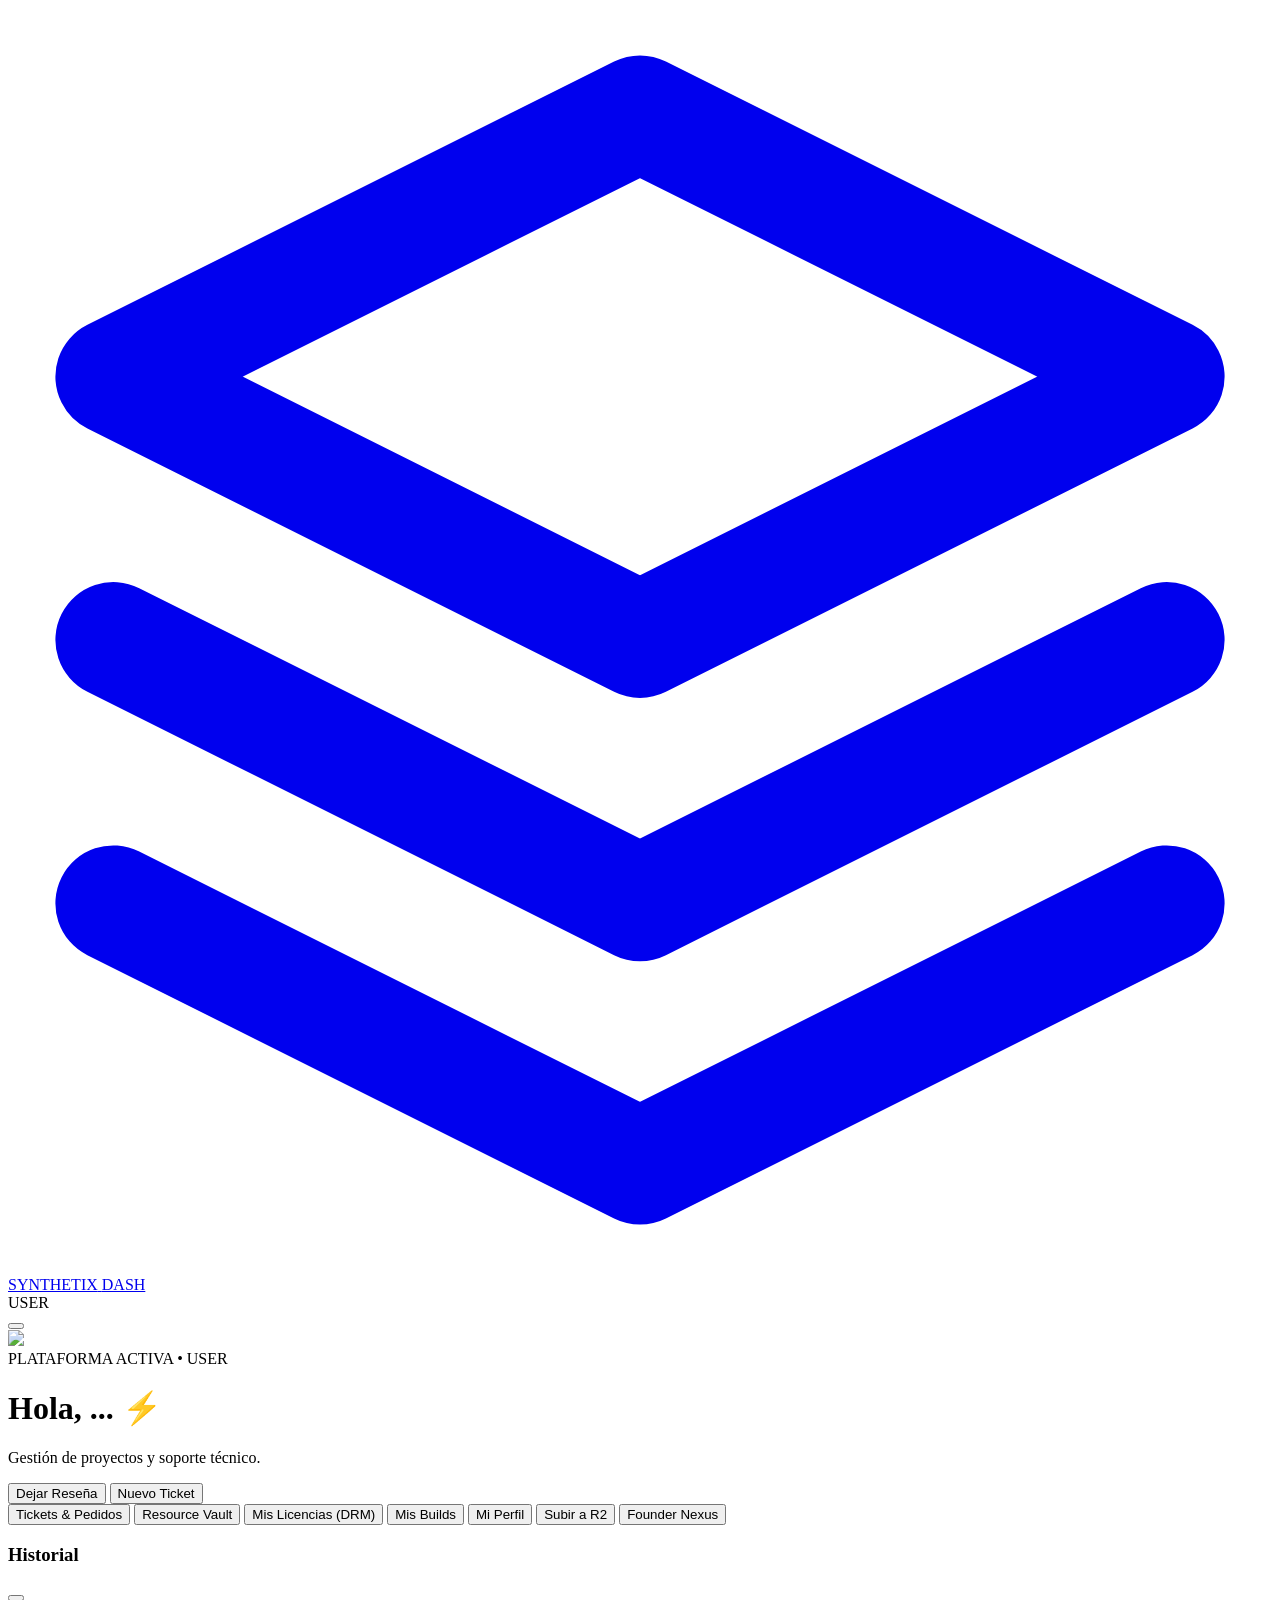
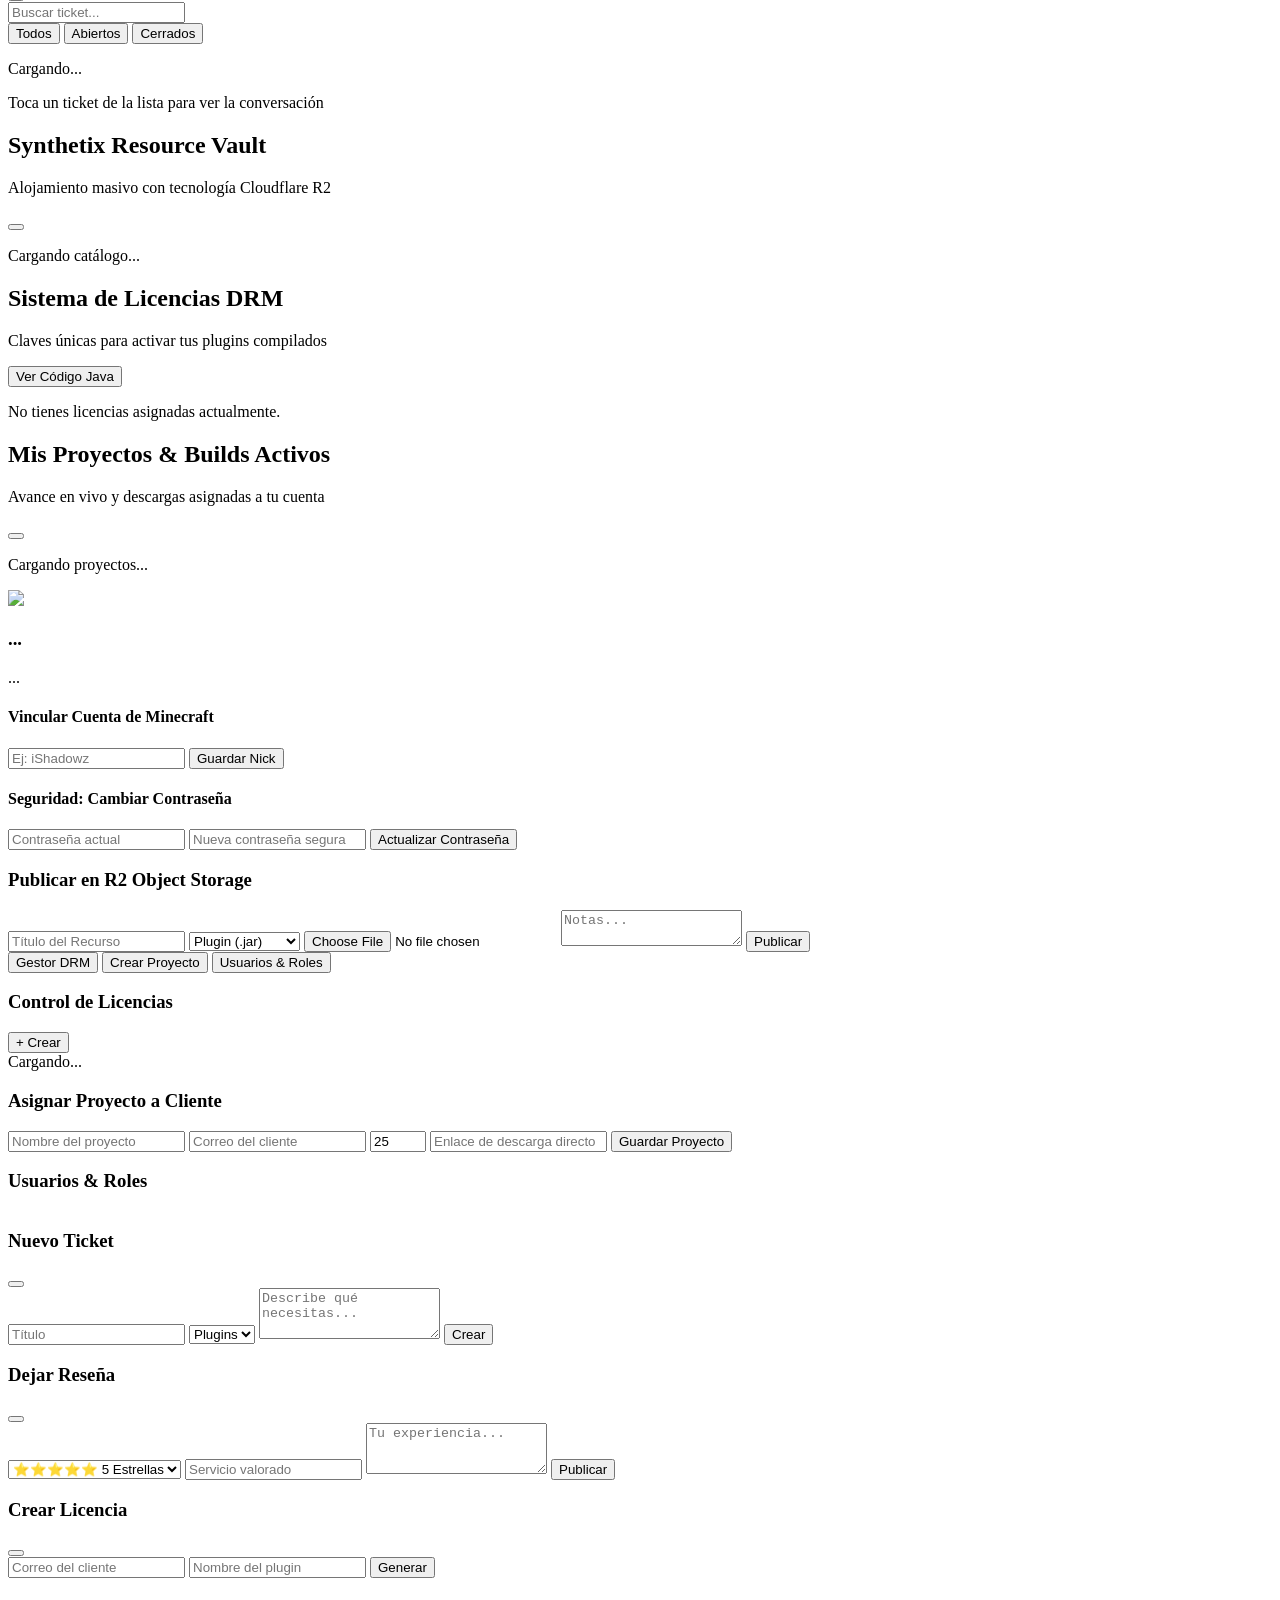
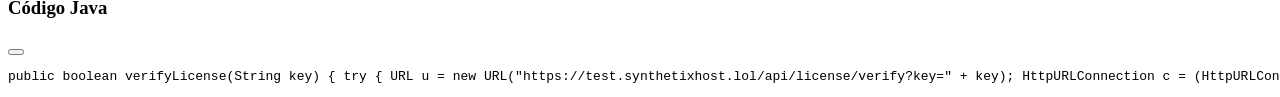
==== commit 5e8a0938: "fix: restaurar seccion de builds con botones de descarga y eliminacion de proyectos para staff" ====
--- a/public/dashboard.html
+++ b/public/dashboard.html
@@ -169,17 +169,20 @@
           </button>
         </div>
         <div id="licensesContainer" class="space-y-3">
-          <p class="text-xs text-purple-400 py-4">Cargando licencias...</p>
-        </div>
-      </div>
-    </div>
-
-    <!-- VISTA 4: MIS BUILDS -->
+          <p class="text-xs text-purple-400 text-center py-4">No tienes licencias asignadas actualmente.</p>
+        </div>
+      </div>
+    </div>
+
+    <!-- VISTA 4: MIS BUILDS (CON BOTONES DE DESCARGA Y ELIMINACIÓN) -->
     <div id="viewProjects" class="hidden space-y-4">
       <div class="p-6 rounded-3xl card-glass border border-purple-900/40 space-y-4">
-        <div class="border-b border-purple-950 pb-3">
-          <h2 class="text-base font-bold text-white">Mis Proyectos & Builds Activos</h2>
-          <p class="text-[11px] text-purple-300/60">Avance en vivo y descargas asignadas a tu cuenta</p>
+        <div class="flex items-center justify-between border-b border-purple-950 pb-3">
+          <div>
+            <h2 class="text-base font-bold text-white">Mis Proyectos & Builds Activos</h2>
+            <p class="text-[11px] text-purple-300/60">Avance en vivo y descargas asignadas a tu cuenta</p>
+          </div>
+          <button onclick="loadProjects()" class="text-xs text-purple-400 hover:text-white"><i data-lucide="refresh-cw" class="w-3.5 h-3.5"></i></button>
         </div>
         <div id="projectsContainer" class="grid md:grid-cols-2 gap-4">
           <p class="text-xs text-purple-400 text-center py-6 col-span-2">Cargando proyectos...</p>
@@ -250,7 +253,7 @@
       </div>
 
       <div id="fSecLicenses" class="p-5 rounded-3xl card-glass border border-purple-900/40 space-y-4">
-        <div class="flex items-center justify-between border-b border-purple-950 pb-3"><h3 class="font-bold text-white text-sm">Control de Licencias</h3><button onclick="openCreateLicenseModal()" class="px-3 py-1.5 rounded-xl bg-purple-600 text-white font-bold text-xs">+ Crear</button></div>
+        <div class="flex items-center justify-between border-b border-purple-950 pb-3"><h3 class="font-bold text-white text-sm">Control de Licencias</h3><button onclick="openCreateLicenseModal()" class="px-3.5 py-1.5 rounded-xl bg-purple-600 text-white font-bold text-xs">+ Crear</button></div>
         <div id="founderLicensesList" class="space-y-2">Cargando...</div>
       </div>
 
@@ -322,10 +325,10 @@
     let currentUser = JSON.parse(localStorage.getItem('synthetix_user') || '{}');
     let allLoadedTickets = [], allVaultItems = [], currentFilter = 'all', activeTicketId = null, selectedChatFile = null;
 
-    if (!token) { window.location.href = '/login'; }
-    else {
+    if (!token || !currentUser.username) {
+      window.location.href = '/login';
+    } else {
       renderUser(currentUser);
-      validateSession();
       loadTickets();
       loadVault();
       loadLicenses();
@@ -343,8 +346,9 @@
 
       if (user.mcNick) {
         document.getElementById('mcNickInput').value = user.mcNick;
-        document.getElementById('userMcAvatar').src = `https://mc-heads.net/avatar/${user.mcNick}/100`;
-        document.getElementById('profilePreviewHead').src = `https://mc-heads.net/avatar/${user.mcNick}/100`;
+        const avatarUrl = `https://mc-heads.net/avatar/${user.mcNick}/100`;
+        document.getElementById('userMcAvatar').src = avatarUrl;
+        document.getElementById('profilePreviewHead').src = avatarUrl;
       }
 
       // PERMISOS ESTRICTOS DE R2 Y FOUNDER
@@ -405,19 +409,6 @@
       lucide.createIcons();
     }
 
-    async function validateSession() {
-      try {
-        const res = await fetch('/api/auth/me', { headers: { 'Authorization': `Bearer ${token}` } });
-        if (res.status === 401) { return; } // No forzar logout si falla temporalmente la red
-        const data = await res.json();
-        if (data.success) {
-          currentUser = data.user;
-          localStorage.setItem('synthetix_user', JSON.stringify(currentUser));
-          renderUser(currentUser);
-        }
-      } catch (e) {}
-    }
-
     // --- TICKETS ---
     async function loadTickets() {
       const container = document.getElementById('ticketsContainer');
@@ -451,7 +442,7 @@
               <span class="text-xs font-mono text-fuchsia-400 font-bold">${t.id}</span>
               <div class="flex items-center space-x-1.5">
                 <span class="text-[9px] px-2 py-0.5 rounded ${t.status === 'Abierto' ? 'bg-emerald-950 text-emerald-400' : 'bg-purple-950 text-purple-300'} font-bold">${t.status}</span>
-                ${isFounder ? `<button onclick="event.stopPropagation(); deleteTicket('${t.id}')" class="text-rose-400 p-1"><i data-lucide="trash-2" class="w-3.5 h-3.5"></i></button>` : ''}
+                ${isFounder ? `<button onclick="event.stopPropagation(); deleteTicket('${t.id}')" class="text-rose-400 hover:text-white p-1"><i data-lucide="trash-2" class="w-3.5 h-3.5"></i></button>` : ''}
               </div>
             </div>
             <h4 class="text-xs font-bold text-white truncate">${t.title}</h4>
@@ -474,8 +465,7 @@
         const res = await fetch(`/api/tickets?id=${id}`, { headers: { 'Authorization': `Bearer ${token}` } });
         const data = await res.json();
         const t = data.ticket;
-        const roleLower = (currentUser.role || '').toLowerCase();
-        const isStaff = (roleLower === 'founder' || roleLower === 'admin' || roleLower === 'soporte');
+        const isStaff = ((currentUser.role || '').toLowerCase() === 'founder' || currentUser.role === 'admin' || currentUser.role === 'soporte');
 
         detail.innerHTML = `
           <div class="flex items-center justify-between border-b border-purple-950 pb-2.5">
@@ -487,6 +477,7 @@
               <div class="p-3 rounded-2xl ${(m.role || '').toLowerCase()==='founder'?'bg-purple-950/40 border border-fuchsia-500/30 ml-4':'bg-black/50 border border-purple-950 mr-4'}">
                 <p class="text-[10px] font-bold text-white">${m.sender} <span class="text-[9px] text-purple-400">(${m.role})</span></p>
                 <p class="text-xs text-purple-100 mt-1">${m.text}</p>
+                ${m.attachmentUrl ? `<img src="${m.attachmentUrl}" class="rounded-xl max-h-48 mt-2 cursor-pointer" onclick="window.open('${m.attachmentUrl}', '_blank')">` : ''}
               </div>
             `).join('')}
           </div>
@@ -568,7 +559,7 @@
       if (d.success) { alert("¡Subido!"); loadVault(); setMainTab('vault'); }
     });
 
-    // --- LICENCIAS Y PROYECTOS ---
+    // --- LICENCIAS Y PROYECTOS (CON DESCARGA DE BUILDS Y ELIMINACIÓN DE PROYECTOS) ---
     async function loadLicenses() {
       const c = document.getElementById('licensesContainer');
       try {
@@ -612,24 +603,53 @@
       try {
         const res = await fetch('/api/projects', { headers: { 'Authorization': `Bearer ${token}` } });
         const data = await res.json();
-        if (data.projects && data.projects.length > 0) {
-          container.innerHTML = data.projects.map(p => `<div class="p-4 bg-black/40 border border-purple-900 rounded-xl text-xs"><b>${p.title}</b> - ${p.progress}%</div>`).join('');
+        const projs = data.projects || [];
+        const isStaff = ((currentUser.role || '').toLowerCase() === 'founder' || (currentUser.role || '').toLowerCase() === 'admin' || (currentUser.role || '').toLowerCase() === 'dev');
+
+        if (projs.length > 0) {
+          container.innerHTML = projs.map(p => `
+            <div class="p-4 rounded-2xl bg-black/40 border border-purple-900/50 space-y-2.5 relative group">
+              <div class="flex items-center justify-between">
+                <span class="text-xs font-mono text-fuchsia-400 font-bold">${p.id}</span>
+                <div class="flex items-center space-x-2">
+                  <span class="text-xs font-bold text-purple-300">${p.progress}%</span>
+                  ${isStaff ? `<button onclick="deleteProject('${p.id}')" title="Eliminar proyecto" class="text-rose-400 hover:text-white p-1"><i data-lucide="trash-2" class="w-3.5 h-3.5"></i></button>` : ''}
+                </div>
+              </div>
+              <h4 class="text-sm font-bold text-white">${p.title}</h4>
+              <div class="w-full bg-purple-950/60 rounded-full h-1.5 border border-purple-900">
+                <div class="bg-gradient-to-r from-purple-500 to-fuchsia-500 h-1.5 rounded-full" style="width: ${p.progress}%"></div>
+              </div>
+              ${p.downloadUrl ? `<a href="${p.downloadUrl}" target="_blank" class="inline-flex items-center space-x-1 text-xs text-fuchsia-400 hover:text-white font-bold mt-1 bg-fuchsia-950/50 border border-fuchsia-500/30 px-3 py-1.5 rounded-xl"><i data-lucide="download" class="w-3.5 h-3.5"></i><span>Descargar Build / Archivos</span></a>` : ''}
+            </div>
+          `).join('');
         } else {
           container.innerHTML = '<p class="text-xs text-purple-400 text-center py-4 col-span-2">No hay proyectos activos.</p>';
         }
+        lucide.createIcons();
       } catch (e) {}
+    }
+
+    async function deleteProject(projectId) {
+      if (!confirm("¿Eliminar este proyecto definitivamente?")) return;
+      await fetch('/api/founder/project-delete', {
+        method: 'POST',
+        headers: { 'Authorization': `Bearer ${token}`, 'Content-Type': 'application/json' },
+        body: JSON.stringify({ projectId })
+      });
+      loadProjects();
     }
 
     async function deleteLicense(key) {
       if (!confirm("¿Eliminar licencia?")) return;
       await fetch('/api/founder/licenses/delete', { method: 'POST', headers: { 'Authorization': `Bearer ${token}`, 'Content-Type': 'application/json' }, body: JSON.stringify({ key }) });
-      loadFounderLicenses(); loadLicenses();
+      loadLicenses();
     }
 
     document.getElementById('createLicenseForm').addEventListener('submit', async (e) => {
       e.preventDefault();
       await fetch('/api/founder/licenses/create', { method: 'POST', headers: { 'Authorization': `Bearer ${token}`, 'Content-Type': 'application/json' }, body: JSON.stringify({ clientEmail: document.getElementById('licEmail').value, resourceName: document.getElementById('licPlugin').value }) });
-      closeCreateLicenseModal(); loadFounderLicenses(); loadLicenses();
+      closeCreateLicenseModal(); loadLicenses();
     });
 
     async function loadFounderUsers() {
